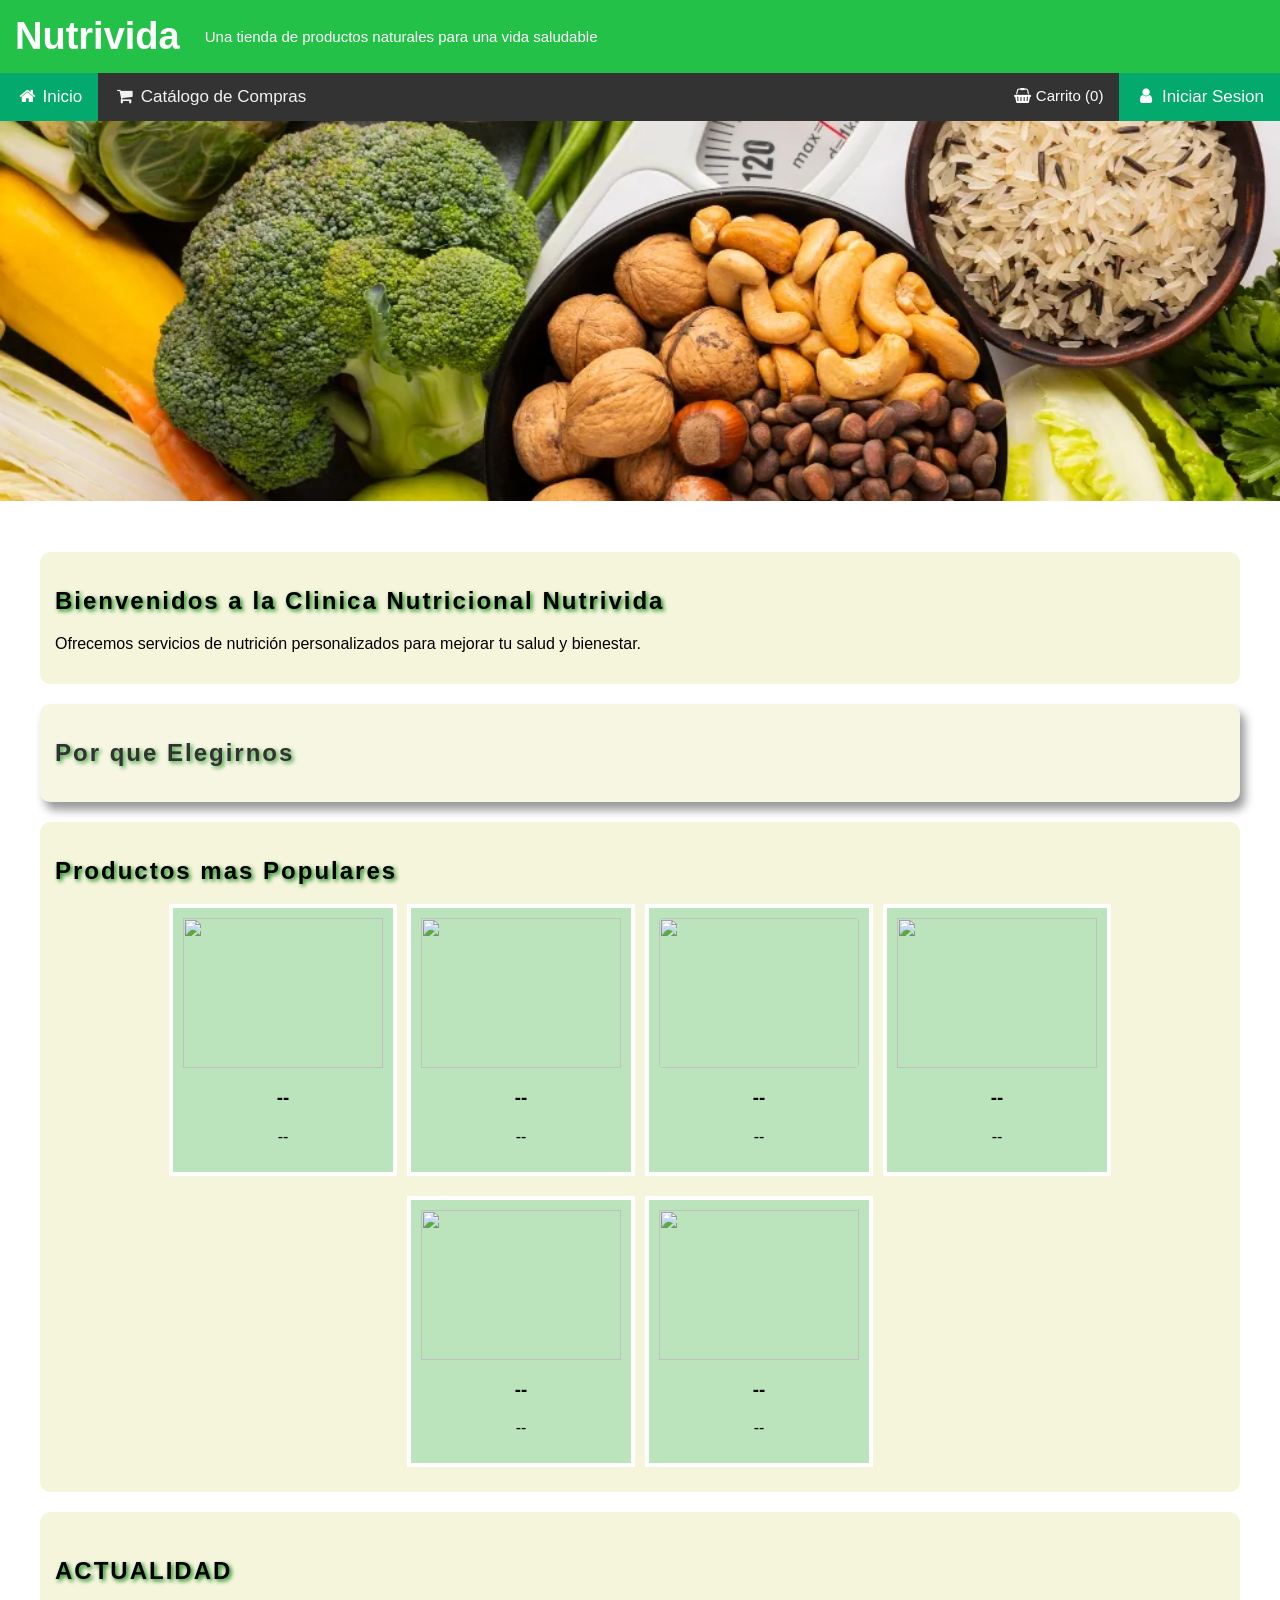
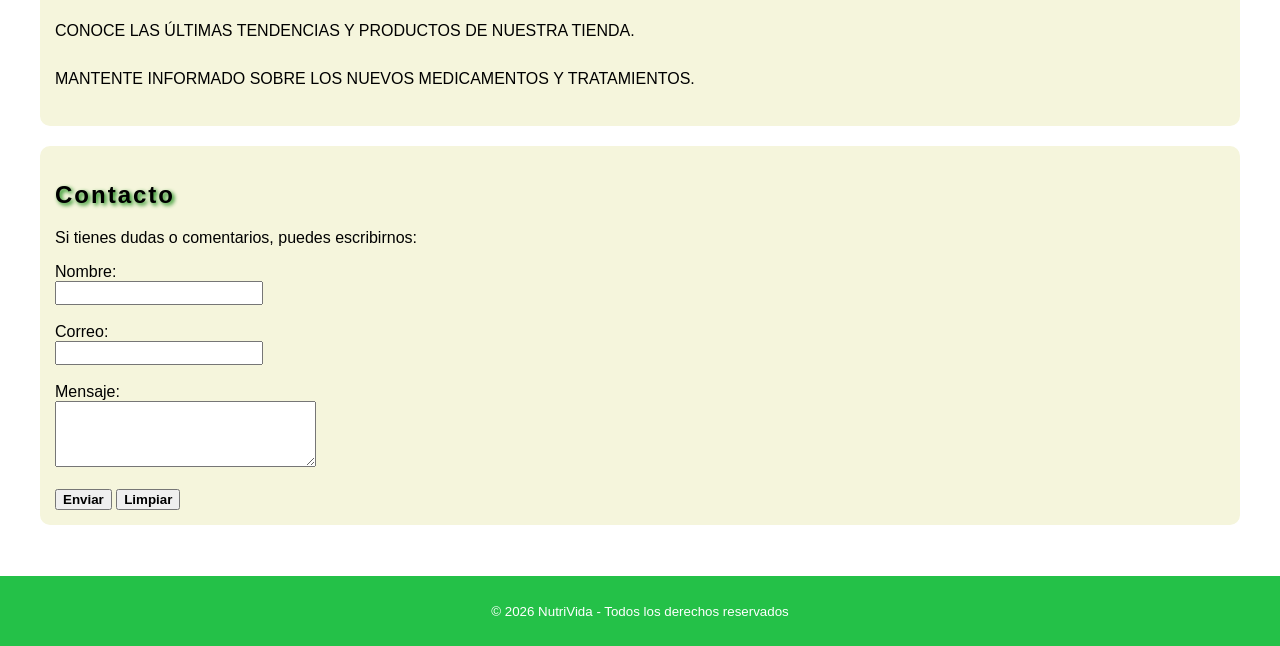
==== index.html @ 2edaeb63 "Agrego productos y carrito" ====
<!DOCTYPE html>
<html lang="es">
	<head>
		<meta charset="UTF-8">
		<meta name="viewport" content="width=device-width, initial-scale=1.0">
		<title>Nutrivida</title>
        <link rel="stylesheet" href="CSS/style.css">
        <link rel="stylesheet" href="CSS/productos.css">
		<link rel="stylesheet" href="https://cdnjs.cloudflare.com/ajax/libs/font-awesome/4.7.0/css/font-awesome.min.css">
	</head>
	<body>

		<header id="encabezado">
			<h1>Nutrivida</h1>
			<p>Una tienda de productos naturales para una vida saludable</p>
		</header>

		<nav class="topnav">
			<a class="active" href="index.html"><i class="fa fa-fw fa-home"></i> Inicio</a> 
			<a href="productos.html"><i class="fa fa-fw fa-shopping-cart"></i> Catálogo de Compras</a>
			<a href="login.html" class="split"><i class="fa fa-fw fa-user"></i> Iniciar Sesion</a>
			<span class="carrito-contador"><i class="fa fa-fw fa-shopping-basket"></i> Carrito (<span id="carrito-num">0</span>)</span>
		</nav>

			<div class="bg-img"></div>

		<main id="contenido">
			<section id="inicio" class="seccion">
				<h2>Bienvenidos a la Clinica Nutricional Nutrivida</h2>
				<p>Ofrecemos servicios de nutrición personalizados para mejorar tu salud y bienestar.</p>
				<p></p>
			</section>

			<!-- Nuevo Id-->
			<section id="Nosotros" class="seccion">
				<h2>Por que Elegirnos</h2>
				<p></p>
				<p></p>
			</section>

			<section id="album" class="seccion">
				<h2>Productos mas Populares</h2>
				<p></p>

				<div class="galeria">
					<!-- Tarjeta 1 -->
					<article class="tarjeta">
						<div class="espacio-imagen">
							<img src="" style="width: 100%; height: 100%;">
						</div>
						<h3>--</h3>
						<p>--</p>
					</article>

					<!-- Tarjeta 2 -->
					<article class="tarjeta">
						<div class="espacio-imagen">
							<img src="" style="width: 100%; height: 100%;">
						</div>
						<h3>--</h3>
						<p>--</p>
					</article>

					<!-- Tarjeta 3 -->
					<article class="tarjeta">
						<div class="espacio-imagen">
							<img src="" style="width: 100%; height: 100%; object-fit: cover; border-radius: 4px;">
						</div>
						<h3>--</h3>
						<p>--</p>
					</article>

					<!-- Tarjeta 4 -->
					<article class="tarjeta">
						<div class="espacio-imagen">
							<img src="" style="width: 100%; height: 100%;">
						</div>
						<h3>--</h3>
						<p>--</p>
					</article>

					<!-- Tarjeta 5 -->
					<article class="tarjeta">
						<div class="espacio-imagen">
							<img src="" style="width: 100%; height: 100%;">
						</div>
						<h3>--</h3>
						<p>--</p>
					</article>

					<!-- Tarjeta 6 -->
					<article class="tarjeta">
						<div class="espacio-imagen">
							<img src="" style="width: 100%; height: 100%;">
						</div>
						<h3>--</h3>
						<p>--</p>
					</article>
				</div>
			</section>

			<!-- Nuevo Id-->
			<section id="Actualidad" class="seccion">
				<h2>Actualidad</h2>
				<p>Conoce las últimas tendencias y productos de nuestra tienda.</p>
				<p>Mantente informado sobre los nuevos medicamentos y tratamientos.</p>
			</section>

			<section id="contacto" class="seccion">
				<h2>Contacto</h2>
				<p>Si tienes dudas o comentarios, puedes escribirnos:</p>

				<form action="#" method="post">
					<label for="nombre">Nombre:</label><br>
					<input type="text" id="nombre" name="nombre"><br><br>

					<label for="email">Correo:</label><br>
					<input type="email" id="email" name="email"><br><br>

					<label for="mensaje">Mensaje:</label><br>
					<textarea id="mensaje" name="mensaje" rows="4" cols="30"></textarea><br><br>

					<button type="submit">Enviar</button>
					<button type="reset">Limpiar</button>
				</form>
			</section>
		</main>

		<footer id="pie">
			<p><small>&copy; 2026 NutriVida - Todos los derechos reservados</small></p>
		</footer>

		<script src="JS/carrito.js"></script>
	</body>
</html>
---- CSS/style.css ----
/*Style*/
#encabezado{
    background-color: #24c148;
    color: white;
    text-align: left;
    padding: 15px;
    margin-bottom: 0;
    display: flex;          /* Ubica los elementos uno al lado del otro */
    align-items: center;    /* Centra verticalmente el título y el párrafo */
    gap: 25px;              /* Espacio de separación entre el título y el texto */
}

#encabezado h1 {
    font-size: 38px;        /* Aumenta el tamaño del título Nutrivida */
    margin: 0;              /* Elimina el espacio sobrante por defecto */
}

#encabezado p {
    margin: 0;              /* Elimina el espacio sobrante por defecto */
    font-size: 15px;
}

body{
    font-family: Arial, Helvetica, sans-serif ;/*Cambia la fuente de letra*/
    background-color: white;/*Cambia el color de fondo*/
    padding: 0; /*Crea un espacio DENTRO de los elementos*/
    margin: 0; /*Crea un espacio ALREDEDOR de los elementos*/
}

#pie{
    background-color: #24c148;
    text-align: center;
    padding: 10px;
    color: white;
}


/* Add a black background color to the top navigation */
.topnav {
  position: sticky;  
  top: 0;
  overflow: hidden;
  background-color: #333;
  z-index: 1000;
}

/* Style the links inside the navigation bar */
.topnav a {
  float: left;
  color: #f2f2f2;
  text-align: center;
  padding: 14px 16px;
  text-decoration: none;
  font-size: 17px;
}

/* Add a color to the active/current link */
.topnav a.active {
  background-color: #04AA6D;
  color: white;
}

/* Create a right-aligned (split) link inside the navigation bar */
.topnav a.split {
  float: right;
  background-color: #04AA6D;
  color: white;
}

/* Change the color of links on hover */
.topnav a:hover {
  background-color: #ddd;
  color: black;
}



/*Index*/
.bg-img {
  /* The image used */
  background-image: url("../IMG/banner.jpg");

  min-height: 380px;

  /* Center and scale the image nicely */
  background-position: center;
  background-repeat: no-repeat;
  background-size: cover;

  /* Needed to position the navbar */
  position: relative;
}

#contenido{
    max-width: 1200px;
    margin: 51px auto;
}

.contacto{
    background-color: beige;
    padding: 15px;
    border-radius: 10px;
    margin-bottom: 20px;
}

.seccion{
    background-color: beige;
    padding: 15px;
    border-radius: 10px;
    margin-bottom: 20px;
}

.button{
    width: 60px;
    height: 65px; 
    font-size: 24px; 
    background-color: white;
    border: 2px solid #ccc;
    transition: 0.2s;
}

.tarjeta{
    background-color: rgb(188, 228, 188);
    border: 4px solid white;
    margin-bottom: 10px;
    padding: 10px;
    text-align: center;
    width: 200px;   
}

.galeria{
    display: flex;
    gap: 10px; 
    flex-wrap: wrap; /*Se usa para acomodar a medida que se llenen los espacios el objeto quedara abajo*/
    justify-content: center; /*El contenido se centra al medio*/
}


.espacio-imagen{
    width: 100%; /*Anchura del espacio*/
    height: 150px; /*Altura del espacio*/
}


/*Regla para ID Nosotros*/
#Nosotros {
    box-shadow: 5px 8px 10px gray; /*Crea una sombra detras de la seccion, se indica la sombra y color*/
    opacity: 0.8; /*Controla la tranparencia de un elemento. 1 es solido y 0 es invisible*/
}

/*Regla para ID Actualidad*/
#Actualidad {
    line-height: 2; /*Aumenta el interlineado que hay entre una linea de texto y la de abajo*/
    text-transform: uppercase; /*Todo el texto se convierte a mayúsculas*/
}

/*Regla para las etiquetas h2*/
h2 {
    text-shadow: 2px 2px 4px green;/*Como el box-shadow, pero da sombra al texto*/
    letter-spacing: 2px;/*Agrega un espacio entre las letras*/
}

/*Regla para las etiquetas de botón*/
button {
    cursor: pointer; /*Cambia la forma del puntero al pasar sobre el botón indicando que es clickeable*/
    font-weight: bold; /*Las letras se muestran en negrita*/

}

/*Regla para las etiquetas de entrada de texto*/
input {
    font-size: 16px; /*Cambia el tamaño de la fuente de los formularios de texto*/
}

/*Regla para el texto grande*/
textarea {
    font-style: italic; /*Cambia el estilo de fuente a cursiva*/
}

/*Calculadora*/

#calculadora {
    text-align: center;
    max-width: 320px;
    margin: 0 auto; 
}

#pantalla {
    width: 250px;
    font-size: 35px;
    text-align: right;
    padding: 10px;
    margin-bottom: 15px;
}

/*Registro*/
#registro {
    font-size: 18px;
    border-radius: 28px;
    border: 3px solid #73AD21;
    padding: 15px;
}

#registro legend {
    font-size: 20px;
    font-weight: bold;
}

.submit {
    background-color: #4CAF50; /* Verde */
    border: none;
    color: white;
    padding: 10px 50px;
    font-size: 18px;
    margin: 4px 2px;
    border-radius: 12px;
}

.form {
    width: 95%;
    padding: 8px 10px;
    margin: 5px;
    border: 1px solid #ccc;
    border-radius: 4px;
}

.producto {
    width: 95%;
    padding: 8px 10px;
    margin: 5px;
    background-color: #f8f8f8;
    border: 1px solid #ccc;
    border-radius: 4px;
    font-size: 16px;
}

.cantidad {
    padding: 8px 10px;
    margin: 5px;
    border: 1px solid #ccc;
    border-radius: 4px;
}

.pago {
    margin: 5px;
    transform: scale(1.2);
}
---- CSS/productos.css ----
/* Estilos del Catálogo de Compras y detalle de producto */

.carrito-contador{
    float: right;
    color: white;
    padding: 14px 16px;
    font-size: 15px;
}

.productos-grid{
    display: grid;
    grid-template-columns: repeat(auto-fill, minmax(220px, 1fr));
    gap: 15px;
    max-width: 1200px;
    margin: 0 auto 40px auto;
    padding: 0 15px;
}

.producto-tarjeta{
    background-color: rgb(188, 228, 188);
    border: 4px solid white;
    border-radius: 8px;
    padding: 10px;
    text-align: center;
    transition: 0.3s;
}
.producto-tarjeta:hover{
    background-color: aqua;
    transform: scale(1.03);
}

.producto-link{
    color: inherit;
    text-decoration: none;
}

.producto-tarjeta img{
    width: 100%;
    height: 160px;
    object-fit: cover;
    border-radius: 4px;
}

.producto-precio{
    font-weight: bold;
    color: #1a7d33;
    font-size: 18px;
}

.btn-agregar{
    background-color: #24c148;
    color: white;
    border: none;
    padding: 8px 20px;
    border-radius: 6px;
    font-size: 15px;
}
.btn-agregar:hover{
    background-color: #1a7d33;
}

/* ===== Detalle de producto (Figura 9) ===== */

.migas{
    max-width: 1200px;
    margin: 20px auto 0 auto;
    padding: 0 15px;
}
.migas a{
    color: #1a7d33;
    text-decoration: none;
}

.producto-detalle{
    max-width: 1200px;
    margin: 20px auto;
    display: flex;
    gap: 30px;
    flex-wrap: wrap;
}

.galeria-producto{
    flex: 1 1 400px;
}

#imagen-principal{
    width: 100%;
    max-height: 400px;
    object-fit: cover;
    border-radius: 8px;
    border: 4px solid white;
}

.miniaturas{
    display: flex;
    gap: 10px;
    margin-top: 10px;
}

.miniaturas img{
    width: 80px;
    height: 70px;
    object-fit: cover;
    border-radius: 4px;
    border: 3px solid white;
    cursor: pointer;
    transition: 0.2s;
}

.miniaturas img.activa{
    border-color: #24c148;
}

.info-producto{
    flex: 1 1 300px;
}

.mensaje-agregado{
    color: #1a7d33;
    font-weight: bold;
}

.relacionados-grid{
    display: grid;
    grid-template-columns: repeat(auto-fill, minmax(180px, 1fr));
    gap: 15px;
}

.relacionado-tarjeta{
    background-color: rgb(188, 228, 188);
    border: 4px solid white;
    border-radius: 8px;
    padding: 10px;
    text-align: center;
    color: inherit;
    text-decoration: none;
    transition: 0.3s;
    display: block;
}
.relacionado-tarjeta:hover{
    background-color: aqua;
}

.relacionado-tarjeta img{
    width: 100%;
    height: 110px;
    object-fit: cover;
    border-radius: 4px;
}

@media (max-width: 700px){
    .producto-detalle{
        flex-direction: column;
    }
}
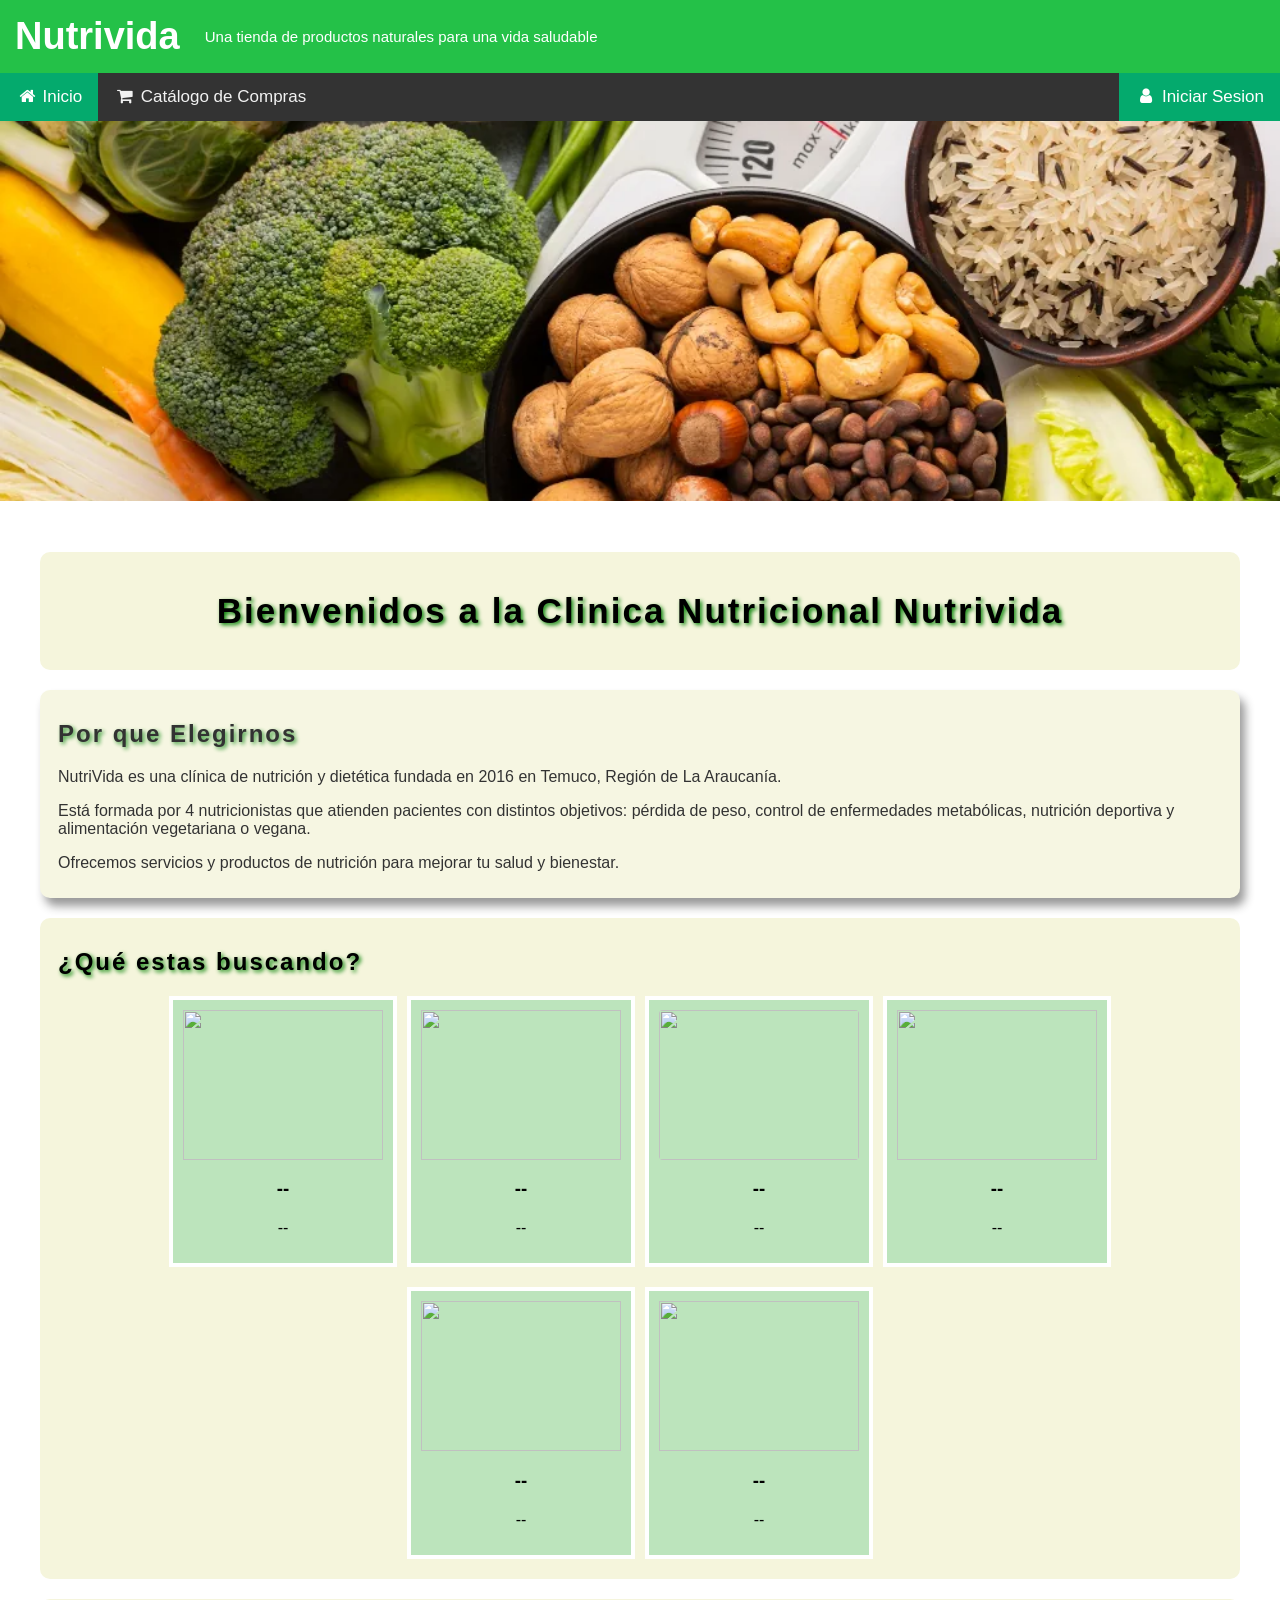
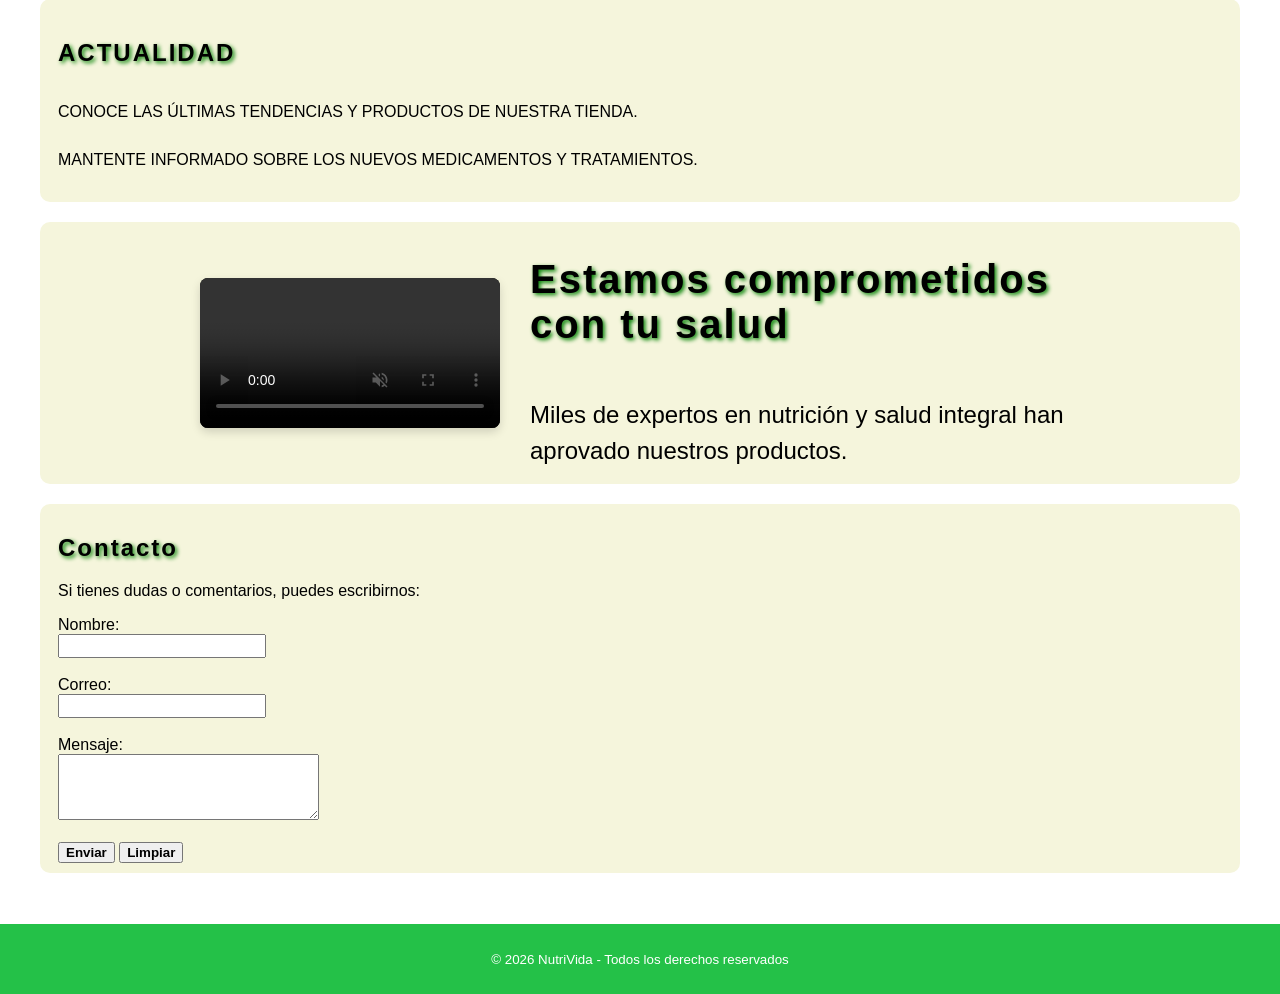
==== commit ed6c1b26: "Añado mejoras a index" ====
--- a/index.html
+++ b/index.html
@@ -5,7 +5,6 @@
 		<meta name="viewport" content="width=device-width, initial-scale=1.0">
 		<title>Nutrivida</title>
         <link rel="stylesheet" href="CSS/style.css">
-        <link rel="stylesheet" href="CSS/productos.css">
 		<link rel="stylesheet" href="https://cdnjs.cloudflare.com/ajax/libs/font-awesome/4.7.0/css/font-awesome.min.css">
 	</head>
 	<body>
@@ -19,27 +18,25 @@
 			<a class="active" href="index.html"><i class="fa fa-fw fa-home"></i> Inicio</a> 
 			<a href="productos.html"><i class="fa fa-fw fa-shopping-cart"></i> Catálogo de Compras</a>
 			<a href="login.html" class="split"><i class="fa fa-fw fa-user"></i> Iniciar Sesion</a>
-			<span class="carrito-contador"><i class="fa fa-fw fa-shopping-basket"></i> Carrito (<span id="carrito-num">0</span>)</span>
 		</nav>
 
 			<div class="bg-img"></div>
 
 		<main id="contenido">
-			<section id="inicio" class="seccion">
+			<section id="Inicio" class="seccion">
 				<h2>Bienvenidos a la Clinica Nutricional Nutrivida</h2>
-				<p>Ofrecemos servicios de nutrición personalizados para mejorar tu salud y bienestar.</p>
-				<p></p>
 			</section>
 
 			<!-- Nuevo Id-->
 			<section id="Nosotros" class="seccion">
 				<h2>Por que Elegirnos</h2>
-				<p></p>
-				<p></p>
+				<p>NutriVida es una clínica de nutrición y dietética fundada en 2016 en Temuco, Región de La Araucanía.</p>
+				<p>Está formada por 4 nutricionistas que atienden pacientes con distintos objetivos: pérdida de peso, control de enfermedades metabólicas, nutrición deportiva y alimentación vegetariana o vegana.</p>
+				<p>Ofrecemos servicios y productos de nutrición para mejorar tu salud y bienestar.</p>
 			</section>
 
 			<section id="album" class="seccion">
-				<h2>Productos mas Populares</h2>
+				<h2>¿Qué estas buscando?</h2>
 				<p></p>
 
 				<div class="galeria">
@@ -106,6 +103,20 @@
 				<p>Mantente informado sobre los nuevos medicamentos y tratamientos.</p>
 			</section>
 
+			<section id="bloque-video-texto" class="seccion">
+                <div class="columna-video">
+                    <video controls autoplay muted loop preload="metadata">
+                        <source src="IMG/nutricionista.mp4" type="video/mp4">
+                        <source src="IMG/nutricionista.ogg" type="video/ogg">
+                        Tu navegador no soporta el video.
+                    </video>
+                </div>
+                <div class="columna-texto">
+                    <h2>Estamos comprometidos con tu salud</h2>
+                    <p>Miles de expertos en nutrición y salud integral han aprovado nuestros productos.</p>
+                </div>
+            </section>
+
 			<section id="contacto" class="seccion">
 				<h2>Contacto</h2>
 				<p>Si tienes dudas o comentarios, puedes escribirnos:</p>
@@ -129,7 +140,5 @@
 		<footer id="pie">
 			<p><small>&copy; 2026 NutriVida - Todos los derechos reservados</small></p>
 		</footer>
-
-		<script src="JS/carrito.js"></script>
 	</body>
 </html>
--- a/CSS/style.css
+++ b/CSS/style.css
@@ -34,6 +34,14 @@
     color: white;
 }
 
+.button{
+    width: 60px;
+    height: 65px; 
+    font-size: 24px; 
+    background-color: white;
+    border: 2px solid #ccc;
+    transition: 0.2s;
+}
 
 /* Add a black background color to the top navigation */
 .topnav {
@@ -73,7 +81,28 @@
   color: black;
 }
 
-
+/*Regla para las etiquetas h2*/
+h2 {
+    text-shadow: 2px 2px 4px green;/*Como el box-shadow, pero da sombra al texto*/
+    letter-spacing: 2px;/*Agrega un espacio entre las letras*/
+}
+
+/*Regla para las etiquetas de botón*/
+button {
+    cursor: pointer; /*Cambia la forma del puntero al pasar sobre el botón indicando que es clickeable*/
+    font-weight: bold; /*Las letras se muestran en negrita*/
+
+}
+
+/*Regla para las etiquetas de entrada de texto*/
+input {
+    font-size: 16px; /*Cambia el tamaño de la fuente de los formularios de texto*/
+}
+
+/*Regla para el texto grande*/
+textarea {
+    font-style: italic; /*Cambia el estilo de fuente a cursiva*/
+}
 
 /*Index*/
 .bg-img {
@@ -103,20 +132,53 @@
     margin-bottom: 20px;
 }
 
-.seccion{
+/* Bloque centrado con tamaño de video original y texto grande */
+#bloque-video-texto {
+    display: flex;
+    flex-direction: row;        /* Video a la izquierda, texto a la derecha */
+    justify-content: center;    /* Centra el bloque entero en la pantalla */
+    align-items: center;        /* Centra verticalmente el video y el texto */
+    gap: 30px;                  /* Espacio entre el video y el texto */
+    padding: 15px 20px;
+}
+
+.columna-video {
+    flex: 0 0 auto;
+    display: flex;
+    justify-content: center;
+}
+
+.columna-video video {
+    width: 100%;
+    max-width: 400px;          /* Restaura el tamaño grande del video de antes */
+    height: auto;               /* Respeta la proporción natural sin recortar */
+    border-radius: 8px;
+    background-color: #000;
+    box-shadow: 0 4px 10px rgba(0, 0, 0, 0.15);
+}
+
+.columna-texto {
+    max-width: 550px;           /* Limita el ancho horizontal para que el texto salte a más líneas */
+    text-align: left;
+}
+
+.columna-texto h2 {
+    font-size: 40px;            /* Tamaño grande del título */
+    margin-top: 20px;
+    margin-bottom: 50px;
+}
+
+.columna-texto p {
+    font-size: 24px;            /* Tamaño grande del texto */
+    line-height: 1.5;
+    margin: 0;
+}
+
+.seccion {
     background-color: beige;
-    padding: 15px;
+    padding: 10px 18px;       /* Reduce el relleno interno (alto y ancho del bloque) */
     border-radius: 10px;
     margin-bottom: 20px;
-}
-
-.button{
-    width: 60px;
-    height: 65px; 
-    font-size: 24px; 
-    background-color: white;
-    border: 2px solid #ccc;
-    transition: 0.2s;
 }
 
 .tarjeta{
@@ -135,10 +197,14 @@
     justify-content: center; /*El contenido se centra al medio*/
 }
 
-
 .espacio-imagen{
     width: 100%; /*Anchura del espacio*/
     height: 150px; /*Altura del espacio*/
+}
+
+#Inicio h2{
+    text-align: center;
+    font-size: 35px;
 }
 
 
@@ -152,29 +218,6 @@
 #Actualidad {
     line-height: 2; /*Aumenta el interlineado que hay entre una linea de texto y la de abajo*/
     text-transform: uppercase; /*Todo el texto se convierte a mayúsculas*/
-}
-
-/*Regla para las etiquetas h2*/
-h2 {
-    text-shadow: 2px 2px 4px green;/*Como el box-shadow, pero da sombra al texto*/
-    letter-spacing: 2px;/*Agrega un espacio entre las letras*/
-}
-
-/*Regla para las etiquetas de botón*/
-button {
-    cursor: pointer; /*Cambia la forma del puntero al pasar sobre el botón indicando que es clickeable*/
-    font-weight: bold; /*Las letras se muestran en negrita*/
-
-}
-
-/*Regla para las etiquetas de entrada de texto*/
-input {
-    font-size: 16px; /*Cambia el tamaño de la fuente de los formularios de texto*/
-}
-
-/*Regla para el texto grande*/
-textarea {
-    font-style: italic; /*Cambia el estilo de fuente a cursiva*/
 }
 
 /*Calculadora*/
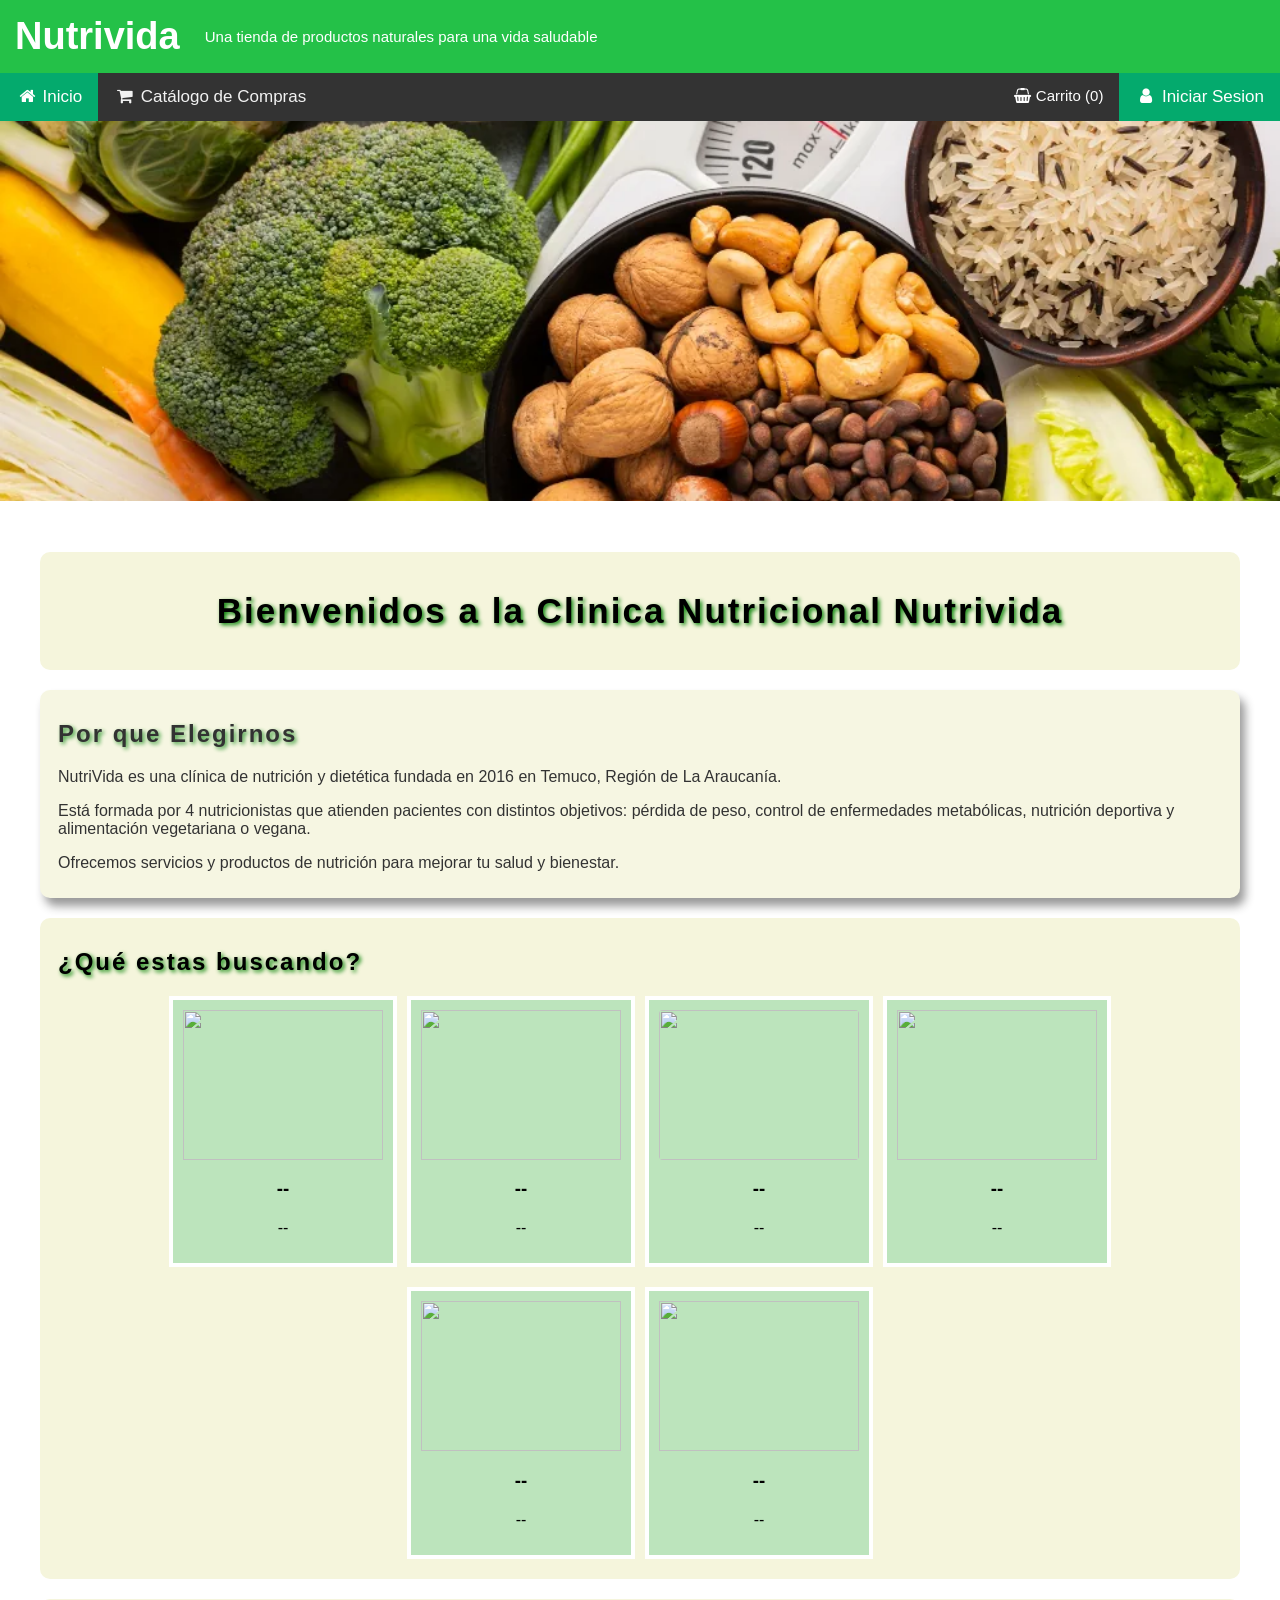
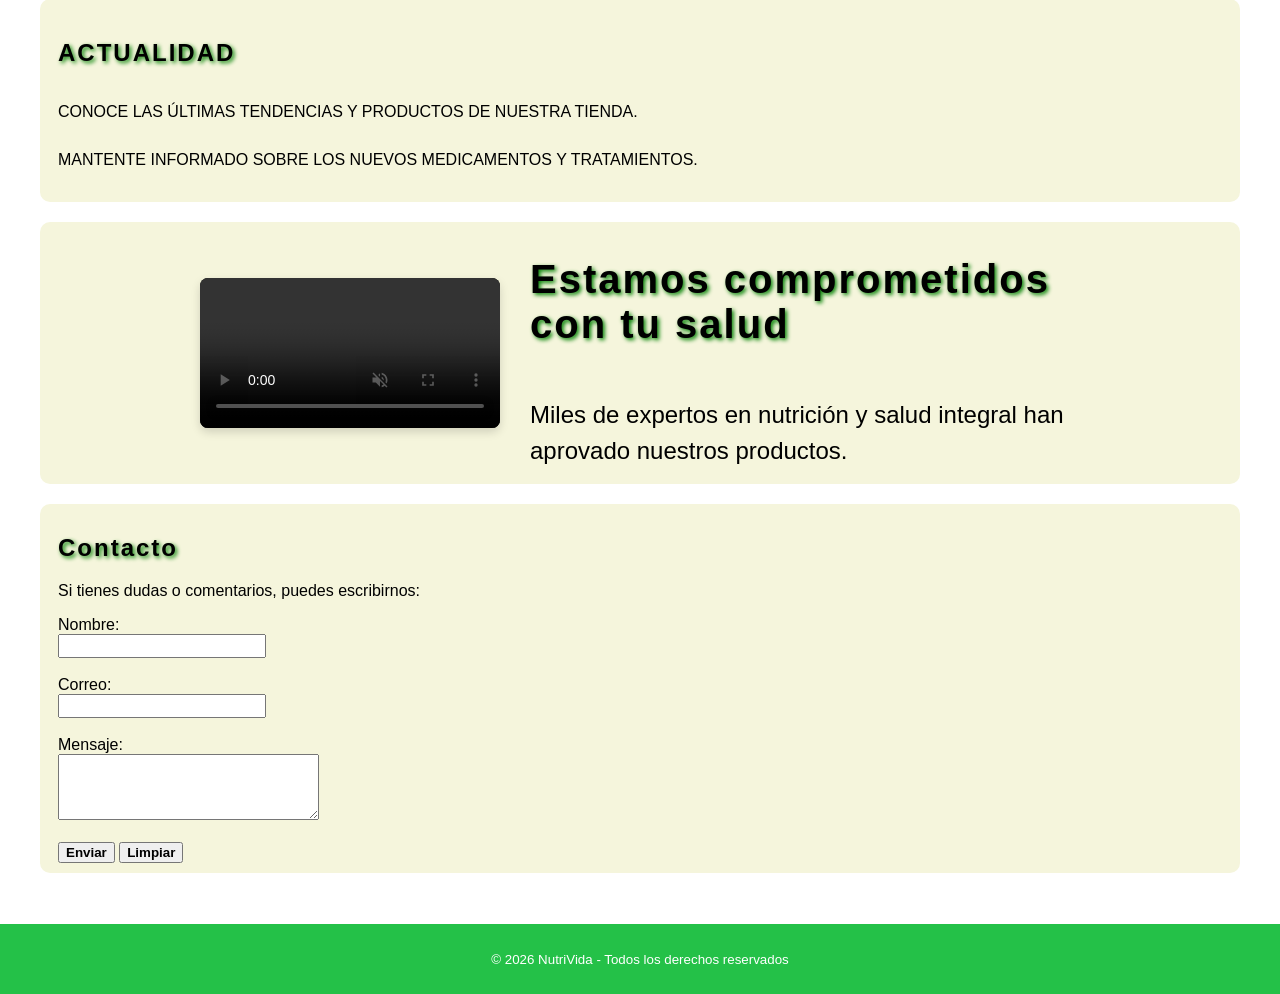
==== commit 3da8bc7d: "Merge branch 'main' of https://github.com/viclopezj/nutrivida" ====
--- a/index.html
+++ b/index.html
@@ -5,6 +5,7 @@
 		<meta name="viewport" content="width=device-width, initial-scale=1.0">
 		<title>Nutrivida</title>
         <link rel="stylesheet" href="CSS/style.css">
+        <link rel="stylesheet" href="CSS/productos.css">
 		<link rel="stylesheet" href="https://cdnjs.cloudflare.com/ajax/libs/font-awesome/4.7.0/css/font-awesome.min.css">
 	</head>
 	<body>
@@ -18,6 +19,7 @@
 			<a class="active" href="index.html"><i class="fa fa-fw fa-home"></i> Inicio</a> 
 			<a href="productos.html"><i class="fa fa-fw fa-shopping-cart"></i> Catálogo de Compras</a>
 			<a href="login.html" class="split"><i class="fa fa-fw fa-user"></i> Iniciar Sesion</a>
+			<span class="carrito-contador"><i class="fa fa-fw fa-shopping-basket"></i> Carrito (<span id="carrito-num">0</span>)</span>
 		</nav>
 
 			<div class="bg-img"></div>
@@ -140,5 +142,7 @@
 		<footer id="pie">
 			<p><small>&copy; 2026 NutriVida - Todos los derechos reservados</small></p>
 		</footer>
+
+		<script src="JS/carrito.js"></script>
 	</body>
 </html>
--- a/CSS/productos.css
+++ b/CSS/productos.css
@@ -0,0 +1,155 @@
+/* Estilos del Catálogo de Compras y detalle de producto */
+
+.carrito-contador{
+    float: right;
+    color: white;
+    padding: 14px 16px;
+    font-size: 15px;
+}
+
+.productos-grid{
+    display: grid;
+    grid-template-columns: repeat(auto-fill, minmax(220px, 1fr));
+    gap: 15px;
+    max-width: 1200px;
+    margin: 0 auto 40px auto;
+    padding: 0 15px;
+}
+
+.producto-tarjeta{
+    background-color: rgb(188, 228, 188);
+    border: 4px solid white;
+    border-radius: 8px;
+    padding: 10px;
+    text-align: center;
+    transition: 0.3s;
+}
+.producto-tarjeta:hover{
+    background-color: aqua;
+    transform: scale(1.03);
+}
+
+.producto-link{
+    color: inherit;
+    text-decoration: none;
+}
+
+.producto-tarjeta img{
+    width: 100%;
+    height: 160px;
+    object-fit: cover;
+    border-radius: 4px;
+}
+
+.producto-precio{
+    font-weight: bold;
+    color: #1a7d33;
+    font-size: 18px;
+}
+
+.btn-agregar{
+    background-color: #24c148;
+    color: white;
+    border: none;
+    padding: 8px 20px;
+    border-radius: 6px;
+    font-size: 15px;
+}
+.btn-agregar:hover{
+    background-color: #1a7d33;
+}
+
+/* ===== Detalle de producto (Figura 9) ===== */
+
+.migas{
+    max-width: 1200px;
+    margin: 20px auto 0 auto;
+    padding: 0 15px;
+}
+.migas a{
+    color: #1a7d33;
+    text-decoration: none;
+}
+
+.producto-detalle{
+    max-width: 1200px;
+    margin: 20px auto;
+    display: flex;
+    gap: 30px;
+    flex-wrap: wrap;
+}
+
+.galeria-producto{
+    flex: 1 1 400px;
+}
+
+#imagen-principal{
+    width: 100%;
+    max-height: 400px;
+    object-fit: cover;
+    border-radius: 8px;
+    border: 4px solid white;
+}
+
+.miniaturas{
+    display: flex;
+    gap: 10px;
+    margin-top: 10px;
+}
+
+.miniaturas img{
+    width: 80px;
+    height: 70px;
+    object-fit: cover;
+    border-radius: 4px;
+    border: 3px solid white;
+    cursor: pointer;
+    transition: 0.2s;
+}
+
+.miniaturas img.activa{
+    border-color: #24c148;
+}
+
+.info-producto{
+    flex: 1 1 300px;
+}
+
+.mensaje-agregado{
+    color: #1a7d33;
+    font-weight: bold;
+}
+
+.relacionados-grid{
+    display: grid;
+    grid-template-columns: repeat(auto-fill, minmax(180px, 1fr));
+    gap: 15px;
+}
+
+.relacionado-tarjeta{
+    background-color: rgb(188, 228, 188);
+    border: 4px solid white;
+    border-radius: 8px;
+    padding: 10px;
+    text-align: center;
+    color: inherit;
+    text-decoration: none;
+    transition: 0.3s;
+    display: block;
+}
+.relacionado-tarjeta:hover{
+    background-color: aqua;
+}
+
+.relacionado-tarjeta img{
+    width: 100%;
+    height: 110px;
+    object-fit: cover;
+    border-radius: 4px;
+}
+
+@media (max-width: 700px){
+    .producto-detalle{
+        flex-direction: column;
+    }
+}
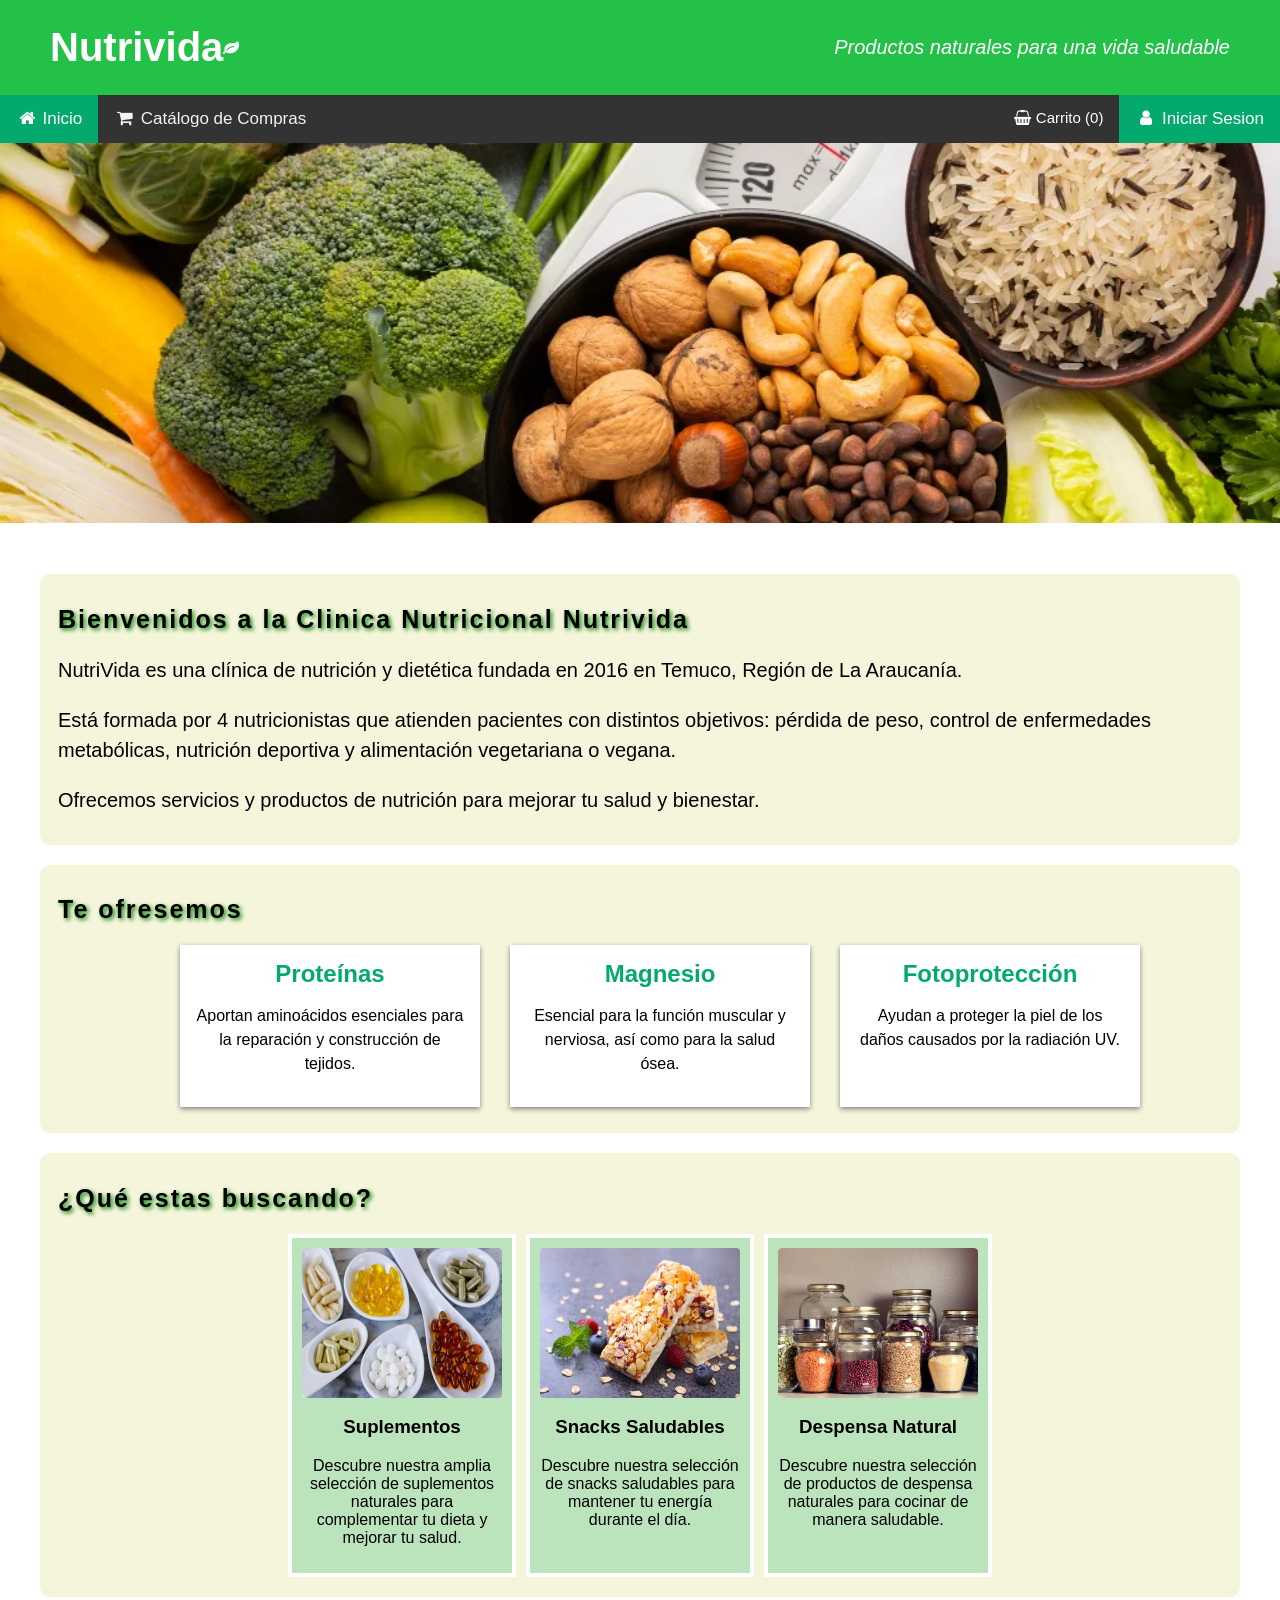
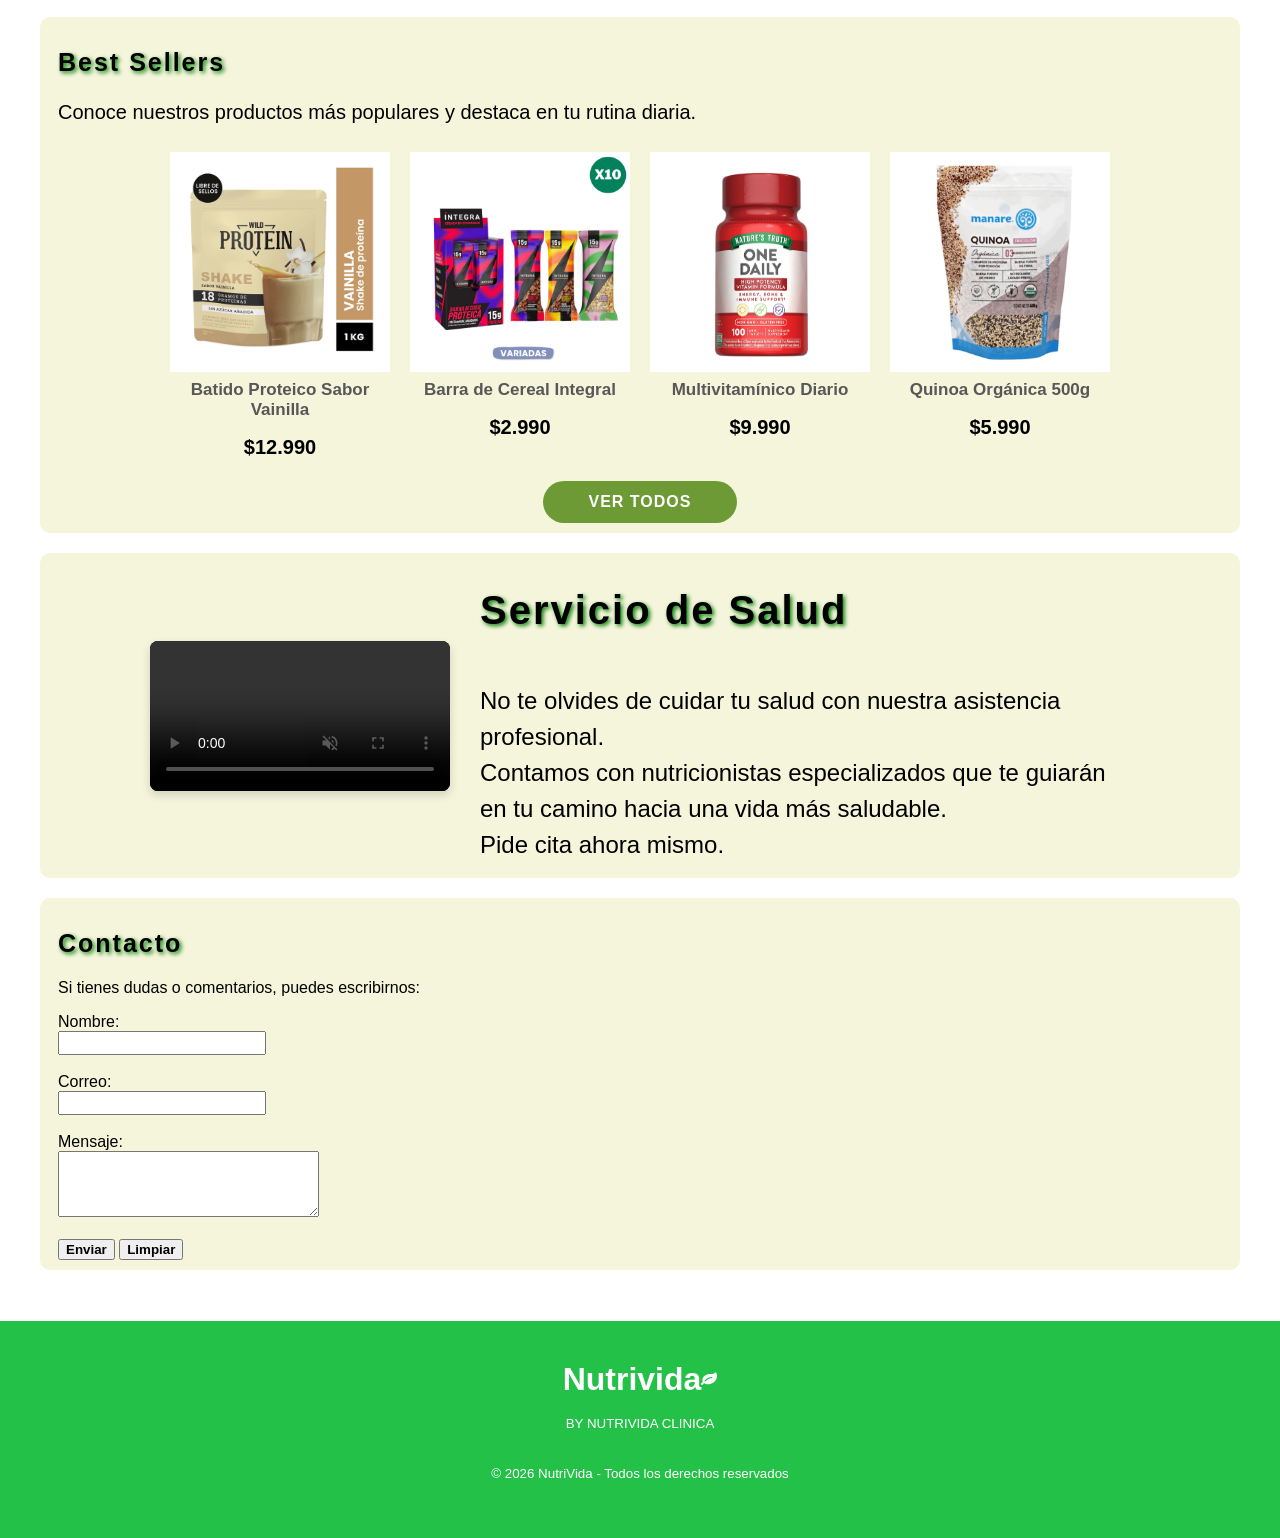
==== commit b86c5a80: "modified:   CSS/style.css 	new file:   IMG/despensa.jpg 	new file:   IMG/dieta.png 	new file:   IMG/" ====
--- a/index.html
+++ b/index.html
@@ -1,148 +1,189 @@
-<!DOCTYPE html>
-<html lang="es">
-	<head>
-		<meta charset="UTF-8">
-		<meta name="viewport" content="width=device-width, initial-scale=1.0">
-		<title>Nutrivida</title>
-        <link rel="stylesheet" href="CSS/style.css">
-        <link rel="stylesheet" href="CSS/productos.css">
-		<link rel="stylesheet" href="https://cdnjs.cloudflare.com/ajax/libs/font-awesome/4.7.0/css/font-awesome.min.css">
-	</head>
-	<body>
+	<!DOCTYPE html>
+	<html lang="es">
+		<head>
+			<meta charset="UTF-8">
+			<meta name="viewport" content="width=device-width, initial-scale=1.0">
+			<title>Nutrivida</title>
+			<link rel="stylesheet" href="CSS/style.css">
+			<link rel="stylesheet" href="CSS/productos.css">
+			<link rel="stylesheet" href="https://cdnjs.cloudflare.com/ajax/libs/font-awesome/4.7.0/css/font-awesome.min.css">
+		</head>
+		<body>
 
-		<header id="encabezado">
-			<h1>Nutrivida</h1>
-			<p>Una tienda de productos naturales para una vida saludable</p>
-		</header>
+			<header id="encabezado">
+				<div class="header-brand">
+					<!-- Ícono que funciona como logotipo arriba de Nutrivida -->
+					<i class="fa fa-leaf logo-icono" aria-hidden="true"></i>
+					<h1>Nutrivida</h1>
+				</div>
+				<!-- Eslogan alineado hacia la derecha -->
+				<p class="eslogan">Productos naturales para una vida saludable</p>
+			</header>
 
-		<nav class="topnav">
-			<a class="active" href="index.html"><i class="fa fa-fw fa-home"></i> Inicio</a> 
-			<a href="productos.html"><i class="fa fa-fw fa-shopping-cart"></i> Catálogo de Compras</a>
-			<a href="login.html" class="split"><i class="fa fa-fw fa-user"></i> Iniciar Sesion</a>
-			<span class="carrito-contador"><i class="fa fa-fw fa-shopping-basket"></i> Carrito (<span id="carrito-num">0</span>)</span>
-		</nav>
+			<nav class="topnav">
+				<a class="active" href="index.html"><i class="fa fa-fw fa-home"></i> Inicio</a> 
+				<a href="productos.html"><i class="fa fa-fw fa-shopping-cart"></i> Catálogo de Compras</a>
+				<a href="login.html" class="split"><i class="fa fa-fw fa-user"></i> Iniciar Sesion</a>
+				<span class="carrito-contador"><i class="fa fa-fw fa-shopping-basket"></i> Carrito (<span id="carrito-num">0</span>)</span>
+			</nav>
 
-			<div class="bg-img"></div>
+				<div class="bg-img"></div>
 
-		<main id="contenido">
-			<section id="Inicio" class="seccion">
-				<h2>Bienvenidos a la Clinica Nutricional Nutrivida</h2>
-			</section>
+			<main id="contenido">
+				<section id="Inicio" class="seccion">
+					<h2>Bienvenidos a la Clinica Nutricional Nutrivida</h2>
+					<p>NutriVida es una clínica de nutrición y dietética fundada en 2016 en Temuco, Región de La Araucanía.</p>
+					<p>Está formada por 4 nutricionistas que atienden pacientes con distintos objetivos: pérdida de peso, control de enfermedades metabólicas, nutrición deportiva y alimentación vegetariana o vegana.</p>
+					<p>Ofrecemos servicios y productos de nutrición para mejorar tu salud y bienestar.</p>
+				</section>
 
-			<!-- Nuevo Id-->
-			<section id="Nosotros" class="seccion">
-				<h2>Por que Elegirnos</h2>
-				<p>NutriVida es una clínica de nutrición y dietética fundada en 2016 en Temuco, Región de La Araucanía.</p>
-				<p>Está formada por 4 nutricionistas que atienden pacientes con distintos objetivos: pérdida de peso, control de enfermedades metabólicas, nutrición deportiva y alimentación vegetariana o vegana.</p>
-				<p>Ofrecemos servicios y productos de nutrición para mejorar tu salud y bienestar.</p>
-			</section>
+				<!-- Nuevo Id-->
+				<section id="Ofrecemos" class="seccion">
+					<h2>Te ofresemos</h2>
+					<ul class="ofrecemos-contenedor">
+						<li class="ofrecemos-item">
+							<h3>Proteínas</h3>
+							<p>Aportan aminoácidos esenciales para la reparación y construcción de tejidos.</p>
+						</li>
+						<li class="ofrecemos-item">
+							<h3>Magnesio</h3>
+							<p>Esencial para la función muscular y nerviosa, así como para la salud ósea.</p>
+						</li>
+							<li class="ofrecemos-item">
+							<h3>Fotoprotección</h3>
+							<p>Ayudan a proteger la piel de los daños causados por la radiación UV.</p>
+						</li>
+					</ul>
+				</section>
 
-			<section id="album" class="seccion">
-				<h2>¿Qué estas buscando?</h2>
-				<p></p>
+				<section id="album" class="seccion">
+					<h2>¿Qué estas buscando?</h2>
+					<p></p>
 
-				<div class="galeria">
-					<!-- Tarjeta 1 -->
-					<article class="tarjeta">
-						<div class="espacio-imagen">
-							<img src="" style="width: 100%; height: 100%;">
-						</div>
-						<h3>--</h3>
-						<p>--</p>
-					</article>
+					<div class="tipo">
+						<!-- Tarjeta 1 -->
+						<article class="tarjeta">
+							<div class="espacio-imagen">
+								<img src="IMG/supplements.jpg" style="width: 100%; height: 100%;">
+							</div>
+							<h3>Suplementos</h3>
+							<p>Descubre nuestra amplia selección de suplementos naturales para complementar tu dieta y mejorar tu salud.</p>
+						</article>
 
-					<!-- Tarjeta 2 -->
-					<article class="tarjeta">
-						<div class="espacio-imagen">
-							<img src="" style="width: 100%; height: 100%;">
-						</div>
-						<h3>--</h3>
-						<p>--</p>
-					</article>
+						<!-- Tarjeta 2 -->
+						<article class="tarjeta">
+							<div class="espacio-imagen">
+								<img src="IMG/snacks.jpg" style="width: 100%; height: 100%;">
+							</div>
+							<h3>Snacks Saludables</h3>
+							<p>Descubre nuestra selección de snacks saludables para mantener tu energía durante el día.</p>
+						</article>
 
-					<!-- Tarjeta 3 -->
-					<article class="tarjeta">
-						<div class="espacio-imagen">
-							<img src="" style="width: 100%; height: 100%; object-fit: cover; border-radius: 4px;">
-						</div>
-						<h3>--</h3>
-						<p>--</p>
-					</article>
+						<!-- Tarjeta 3 -->
+						<article class="tarjeta">
+							<div class="espacio-imagen">
+								<img src="IMG/despensa.jpg" style="width: 100%; height: 100%; object-fit: cover; border-radius: 4px;">
+							</div>
+							<h3>Despensa Natural</h3>
+							<p>Descubre nuestra selección de productos de despensa naturales para cocinar de manera saludable.</p>
+						</article>
+					
+					</div>
+				</section>
 
-					<!-- Tarjeta 4 -->
-					<article class="tarjeta">
-						<div class="espacio-imagen">
-							<img src="" style="width: 100%; height: 100%;">
-						</div>
-						<h3>--</h3>
-						<p>--</p>
-					</article>
+				<!-- Sección Best Sellers -->
+				<section id="Popular" class="seccion">
+					<h2>Best Sellers</h2>
+					<p>Conoce nuestros productos más populares y destaca en tu rutina diaria.</p>
 
-					<!-- Tarjeta 5 -->
-					<article class="tarjeta">
-						<div class="espacio-imagen">
-							<img src="" style="width: 100%; height: 100%;">
-						</div>
-						<h3>--</h3>
-						<p>--</p>
-					</article>
+					<div class="bestsellers-grid">
+						<!-- Producto 1 -->
+						<article class="tarjeta-bestseller">
+							<div class="espacio-imagen-bestseller">
+								<img src="IMG/productos/batido-vainilla-1.png" alt="Batido Proteico Sabor Vainilla">
+							</div>
+							<h3 class="bestseller-titulo">Batido Proteico Sabor Vainilla</h3>
+							<p class="bestseller-precio">$12.990</p>
+						</article>
 
-					<!-- Tarjeta 6 -->
-					<article class="tarjeta">
-						<div class="espacio-imagen">
-							<img src="" style="width: 100%; height: 100%;">
-						</div>
-						<h3>--</h3>
-						<p>--</p>
-					</article>
+						<!-- Producto 2 -->
+						<article class="tarjeta-bestseller">
+							<div class="espacio-imagen-bestseller">
+								<img src="IMG/productos/barras-cereales-1.webp" alt="Barra de Cereal Integral">
+							</div>
+							<h3 class="bestseller-titulo">Barra de Cereal Integral</h3>
+							<p class="bestseller-precio">$2.990</p>
+						</article>
+
+						<!-- Producto 3 -->
+						<article class="tarjeta-bestseller">
+							<div class="espacio-imagen-bestseller">
+								<img src="IMG/productos/multivitaminico-1.png" alt="Multivitamínico Diario">
+							</div>
+							<h3 class="bestseller-titulo">Multivitamínico Diario</h3>
+							<p class="bestseller-precio">$9.990</p>
+						</article>
+
+						<!-- Producto 4 -->
+						<article class="tarjeta-bestseller">
+							<div class="espacio-imagen-bestseller">
+								<img src="IMG/productos/quinoa-1.png" alt="Quinoa Orgánica 500g">
+							</div>
+							<h3 class="bestseller-titulo">Quinoa Orgánica 500g</h3>
+							<p class="bestseller-precio">$5.990</p>
+						</article>
+					</div>
+
+					<!-- Botón VER TODOS -->
+					<div class="ver-todos-container">
+						<a href="productos.html" class="btn-ver-todos">VER TODOS</a>
+					</div>
+				</section>
+
+				<section id="Nutricionista" class="seccion">
+					<div class="nutri-video">
+						<video controls autoplay muted loop preload="metadata">
+							<source src="IMG/nutricionista.mp4" type="video/mp4">
+							<source src="IMG/nutricionista.ogg" type="video/ogg">
+							Tu navegador no soporta el video.
+						</video>
+					</div>
+					<div class="nutri-texto">
+						<h2>Servicio de Salud</h2>
+						<p>No te olvides de cuidar tu salud con nuestra asistencia profesional.</p>
+						<p>Contamos con nutricionistas especializados que te guiarán en tu camino hacia una vida más saludable.</p>
+						<p>Pide cita ahora mismo.</p>
 				</div>
-			</section>
+				</section>
 
-			<!-- Nuevo Id-->
-			<section id="Actualidad" class="seccion">
-				<h2>Actualidad</h2>
-				<p>Conoce las últimas tendencias y productos de nuestra tienda.</p>
-				<p>Mantente informado sobre los nuevos medicamentos y tratamientos.</p>
-			</section>
+				<section id="contacto" class="seccion">
+					<h2>Contacto</h2>
+					<p>Si tienes dudas o comentarios, puedes escribirnos:</p>
 
-			<section id="bloque-video-texto" class="seccion">
-                <div class="columna-video">
-                    <video controls autoplay muted loop preload="metadata">
-                        <source src="IMG/nutricionista.mp4" type="video/mp4">
-                        <source src="IMG/nutricionista.ogg" type="video/ogg">
-                        Tu navegador no soporta el video.
-                    </video>
-                </div>
-                <div class="columna-texto">
-                    <h2>Estamos comprometidos con tu salud</h2>
-                    <p>Miles de expertos en nutrición y salud integral han aprovado nuestros productos.</p>
-                </div>
-            </section>
+					<form action="#" method="post">
+						<label for="nombre">Nombre:</label><br>
+						<input type="text" id="nombre" name="nombre"><br><br>
 
-			<section id="contacto" class="seccion">
-				<h2>Contacto</h2>
-				<p>Si tienes dudas o comentarios, puedes escribirnos:</p>
+						<label for="email">Correo:</label><br>
+						<input type="email" id="email" name="email"><br><br>
 
-				<form action="#" method="post">
-					<label for="nombre">Nombre:</label><br>
-					<input type="text" id="nombre" name="nombre"><br><br>
+						<label for="mensaje">Mensaje:</label><br>
+						<textarea id="mensaje" name="mensaje" rows="4" cols="30"></textarea><br><br>
 
-					<label for="email">Correo:</label><br>
-					<input type="email" id="email" name="email"><br><br>
+						<button type="submit">Enviar</button>
+						<button type="reset">Limpiar</button>
+					</form>
+				</section>
+			</main>
 
-					<label for="mensaje">Mensaje:</label><br>
-					<textarea id="mensaje" name="mensaje" rows="4" cols="30"></textarea><br><br>
-
-					<button type="submit">Enviar</button>
-					<button type="reset">Limpiar</button>
-				</form>
-			</section>
-		</main>
-
-		<footer id="pie">
-			<p><small>&copy; 2026 NutriVida - Todos los derechos reservados</small></p>
-		</footer>
-
-		<script src="JS/carrito.js"></script>
-	</body>
-</html>+			<footer id="pie">
+				<div class="pie-logo">
+					<h1>Nutrivida</h1>
+					<i class="fa fa-leaf logo-icono" aria-hidden="true"></i>
+				</div>
+				<p><small>BY NUTRIVIDA CLINICA</small></p>
+				<p><small>&copy; 2026 NutriVida - Todos los derechos reservados</small></p>
+			</footer>
+			<script src="JS/carrito.js"></script>
+		</body>
+	</html>
--- a/CSS/style.css
+++ b/CSS/style.css
@@ -1,290 +1,416 @@
-/*Style*/
-#encabezado{
-    background-color: #24c148;
-    color: white;
-    text-align: left;
-    padding: 15px;
-    margin-bottom: 0;
-    display: flex;          /* Ubica los elementos uno al lado del otro */
-    align-items: center;    /* Centra verticalmente el título y el párrafo */
-    gap: 25px;              /* Espacio de separación entre el título y el texto */
+    /*Style*/
+    #encabezado{
+        background-color: #24c148;
+        color: white;
+        padding: 25px 50px;
+        display: flex;
+        justify-content: space-between; /* Empuja el eslogan a la derecha y la marca a la izquierda */
+        align-items: center;
+        font-family: 'Franklin Gothic Medium', 'Arial Narrow', Arial, sans-serif;
+    }
+
+    /* Agrupación vertical del logo e ícono */
+    .header-brand {
+        display: flex;
+        flex-direction: row-reverse;
+        align-items: center; /* Centra el ícono arriba de la palabra Nutrivida */
+    }
+
+    /* Estilo del título principal */
+    #encabezado h1 {
+        font-size: 40px;
+        margin: 0;
+    }
+
+    /* Estilo del eslogan alineado a la derecha */
+    #encabezado .eslogan {
+        margin: 0;
+        font-size: 20px;
+        font-style: italic;
+    }
+
+    body{
+        font-family: Arial, Helvetica, sans-serif ;/*Cambia la fuente de letra*/
+        background-color: white;/*Cambia el color de fondo*/
+        padding: 0; /*Crea un espacio DENTRO de los elementos*/
+        margin: 0; /*Crea un espacio ALREDEDOR de los elementos*/;
+    }
+
+    #pie{
+        background-color: #24c148;
+        text-align: center;
+        padding: 40px;
+        color: white;
+        display: flex;
+        flex-direction: column;
+        align-items: center;
+        justify-content: center;
+        text-align: center;
+    }
+
+    #pie h1{
+        margin: 0;
+    }
+
+    .pie-logo {
+        display: flex;
+        align-items: center;
+        justify-content: center;
+    }
+
+    .footer-logo h1 {
+    font-size: 36px;
+    font-weight: bold;
+    color: #c0df36; /* Verde lima/amarillento */
+    margin: 0;
+    text-shadow: none; /* Elimina la sombra de texto por defecto */
+    letter-spacing: 1px;
 }
 
-#encabezado h1 {
-    font-size: 38px;        /* Aumenta el tamaño del título Nutrivida */
-    margin: 0;              /* Elimina el espacio sobrante por defecto */
-}
-
-#encabezado p {
-    margin: 0;              /* Elimina el espacio sobrante por defecto */
-    font-size: 15px;
-}
-
-body{
-    font-family: Arial, Helvetica, sans-serif ;/*Cambia la fuente de letra*/
-    background-color: white;/*Cambia el color de fondo*/
-    padding: 0; /*Crea un espacio DENTRO de los elementos*/
-    margin: 0; /*Crea un espacio ALREDEDOR de los elementos*/
-}
-
-#pie{
-    background-color: #24c148;
-    text-align: center;
-    padding: 10px;
-    color: white;
-}
-
-.button{
-    width: 60px;
-    height: 65px; 
-    font-size: 24px; 
-    background-color: white;
-    border: 2px solid #ccc;
-    transition: 0.2s;
-}
-
-/* Add a black background color to the top navigation */
-.topnav {
-  position: sticky;  
-  top: 0;
-  overflow: hidden;
-  background-color: #333;
-  z-index: 1000;
-}
-
-/* Style the links inside the navigation bar */
-.topnav a {
-  float: left;
-  color: #f2f2f2;
-  text-align: center;
-  padding: 14px 16px;
-  text-decoration: none;
-  font-size: 17px;
-}
-
-/* Add a color to the active/current link */
-.topnav a.active {
-  background-color: #04AA6D;
-  color: white;
-}
-
-/* Create a right-aligned (split) link inside the navigation bar */
-.topnav a.split {
-  float: right;
-  background-color: #04AA6D;
-  color: white;
-}
-
-/* Change the color of links on hover */
-.topnav a:hover {
-  background-color: #ddd;
-  color: black;
-}
-
-/*Regla para las etiquetas h2*/
-h2 {
-    text-shadow: 2px 2px 4px green;/*Como el box-shadow, pero da sombra al texto*/
-    letter-spacing: 2px;/*Agrega un espacio entre las letras*/
-}
-
-/*Regla para las etiquetas de botón*/
-button {
-    cursor: pointer; /*Cambia la forma del puntero al pasar sobre el botón indicando que es clickeable*/
-    font-weight: bold; /*Las letras se muestran en negrita*/
-
-}
-
-/*Regla para las etiquetas de entrada de texto*/
-input {
-    font-size: 16px; /*Cambia el tamaño de la fuente de los formularios de texto*/
-}
-
-/*Regla para el texto grande*/
-textarea {
-    font-style: italic; /*Cambia el estilo de fuente a cursiva*/
-}
-
-/*Index*/
-.bg-img {
-  /* The image used */
-  background-image: url("../IMG/banner.jpg");
-
-  min-height: 380px;
-
-  /* Center and scale the image nicely */
-  background-position: center;
-  background-repeat: no-repeat;
-  background-size: cover;
-
-  /* Needed to position the navbar */
-  position: relative;
-}
-
-#contenido{
-    max-width: 1200px;
-    margin: 51px auto;
-}
-
-.contacto{
-    background-color: beige;
-    padding: 15px;
-    border-radius: 10px;
-    margin-bottom: 20px;
-}
-
-/* Bloque centrado con tamaño de video original y texto grande */
-#bloque-video-texto {
-    display: flex;
-    flex-direction: row;        /* Video a la izquierda, texto a la derecha */
-    justify-content: center;    /* Centra el bloque entero en la pantalla */
-    align-items: center;        /* Centra verticalmente el video y el texto */
-    gap: 30px;                  /* Espacio entre el video y el texto */
-    padding: 15px 20px;
-}
-
-.columna-video {
-    flex: 0 0 auto;
-    display: flex;
-    justify-content: center;
-}
-
-.columna-video video {
-    width: 100%;
-    max-width: 400px;          /* Restaura el tamaño grande del video de antes */
-    height: auto;               /* Respeta la proporción natural sin recortar */
-    border-radius: 8px;
-    background-color: #000;
-    box-shadow: 0 4px 10px rgba(0, 0, 0, 0.15);
-}
-
-.columna-texto {
-    max-width: 550px;           /* Limita el ancho horizontal para que el texto salte a más líneas */
-    text-align: left;
-}
-
-.columna-texto h2 {
-    font-size: 40px;            /* Tamaño grande del título */
-    margin-top: 20px;
-    margin-bottom: 50px;
-}
-
-.columna-texto p {
-    font-size: 24px;            /* Tamaño grande del texto */
-    line-height: 1.5;
-    margin: 0;
-}
-
-.seccion {
-    background-color: beige;
-    padding: 10px 18px;       /* Reduce el relleno interno (alto y ancho del bloque) */
-    border-radius: 10px;
-    margin-bottom: 20px;
-}
-
-.tarjeta{
-    background-color: rgb(188, 228, 188);
-    border: 4px solid white;
-    margin-bottom: 10px;
-    padding: 10px;
-    text-align: center;
-    width: 200px;   
-}
-
-.galeria{
-    display: flex;
-    gap: 10px; 
-    flex-wrap: wrap; /*Se usa para acomodar a medida que se llenen los espacios el objeto quedara abajo*/
-    justify-content: center; /*El contenido se centra al medio*/
-}
-
-.espacio-imagen{
-    width: 100%; /*Anchura del espacio*/
-    height: 150px; /*Altura del espacio*/
-}
-
-#Inicio h2{
-    text-align: center;
-    font-size: 35px;
-}
-
-
-/*Regla para ID Nosotros*/
-#Nosotros {
-    box-shadow: 5px 8px 10px gray; /*Crea una sombra detras de la seccion, se indica la sombra y color*/
-    opacity: 0.8; /*Controla la tranparencia de un elemento. 1 es solido y 0 es invisible*/
-}
-
-/*Regla para ID Actualidad*/
-#Actualidad {
-    line-height: 2; /*Aumenta el interlineado que hay entre una linea de texto y la de abajo*/
-    text-transform: uppercase; /*Todo el texto se convierte a mayúsculas*/
-}
-
-/*Calculadora*/
-
-#calculadora {
-    text-align: center;
-    max-width: 320px;
-    margin: 0 auto; 
-}
-
-#pantalla {
-    width: 250px;
-    font-size: 35px;
-    text-align: right;
-    padding: 10px;
-    margin-bottom: 15px;
-}
-
-/*Registro*/
-#registro {
-    font-size: 18px;
-    border-radius: 28px;
-    border: 3px solid #73AD21;
-    padding: 15px;
-}
-
-#registro legend {
-    font-size: 20px;
-    font-weight: bold;
-}
-
-.submit {
-    background-color: #4CAF50; /* Verde */
-    border: none;
-    color: white;
-    padding: 10px 50px;
-    font-size: 18px;
-    margin: 4px 2px;
-    border-radius: 12px;
-}
-
-.form {
-    width: 95%;
-    padding: 8px 10px;
-    margin: 5px;
-    border: 1px solid #ccc;
-    border-radius: 4px;
-}
-
-.producto {
-    width: 95%;
-    padding: 8px 10px;
-    margin: 5px;
-    background-color: #f8f8f8;
-    border: 1px solid #ccc;
-    border-radius: 4px;
-    font-size: 16px;
-}
-
-.cantidad {
-    padding: 8px 10px;
-    margin: 5px;
-    border: 1px solid #ccc;
-    border-radius: 4px;
-}
-
-.pago {
-    margin: 5px;
-    transform: scale(1.2);
-}+    .button{
+        width: 60px;
+        height: 65px; 
+        font-size: 24px; 
+        background-color: white;
+        border: 2px solid #ccc;
+        transition: 0.2s;
+    }
+
+    /* Add a black background color to the top navigation */
+    .topnav {
+        position: sticky;  
+        top: 0;
+        overflow: hidden;
+        background-color: #333;
+        z-index: 1000;
+    }
+
+    /* Style the links inside the navigation bar */
+    .topnav a {
+        float: left;
+        color: #f2f2f2;
+        text-align: center;
+        padding: 14px 16px;
+        text-decoration: none;
+        font-size: 17px;
+    }
+
+    /* Add a color to the active/current link */
+    .topnav a.active {
+        background-color: #04AA6D;
+        color: white;
+    }
+
+    /* Create a right-aligned (split) link inside the navigation bar */
+    .topnav a.split {
+        float: right;
+        background-color: #04AA6D;
+        color: white;
+    }
+
+    /* Change the color of links on hover */
+    .topnav a:hover {
+        background-color: #ddd;
+        color: black;
+    }
+    
+    /*Regla para las etiquetas h2*/
+    h2 {
+        font-size: 25px;
+        text-shadow: 2px 2px 4px green;/*Como el box-shadow, pero da sombra al texto*/
+        letter-spacing: 2px;/*Agrega un espacio entre las letras*/
+    }
+
+    /*Regla para las etiquetas de botón*/
+    button {
+        cursor: pointer; /*Cambia la forma del puntero al pasar sobre el botón indicando que es clickeable*/
+        font-weight: bold; /*Las letras se muestran en negrita*/
+
+    }
+
+    /*Regla para las etiquetas de entrada de texto*/
+    input {
+        font-size: 16px; /*Cambia el tamaño de la fuente de los formularios de texto*/
+    }
+
+    /*Regla para el texto grande*/
+    textarea {
+        font-style: italic; /*Cambia el estilo de fuente a cursiva*/
+    }
+
+    /*Index*/
+
+    .bg-img {
+    /* The image used */
+    background-image: url("../IMG/banner.jpg");
+    min-height: 380px;
+    /* Center and scale the image nicely */
+    background-position: center;
+    background-repeat: no-repeat;
+    background-size: cover;
+    /* Needed to position the navbar */
+    position: relative;
+    }
+
+    #contenido{
+        max-width: 1200px;
+        margin: 51px auto;
+    }
+
+    #Inicio p{
+        font-size: 20px;
+        line-height: 1.5;
+    }
+
+    .contacto{
+        background-color: beige;
+        padding: 15px;
+        border-radius: 10px;
+        margin-bottom: 20px;
+    }
+
+    /* Bloque centrado con tamaño de video original y texto grande */
+    #Nutricionista {
+        display: flex;
+        flex-direction: row;        /* Video a la izquierda, texto a la derecha */
+        justify-content: center;    /* Centra el bloque entero en la pantalla */
+        align-items: center;        /* Centra verticalmente el video y el texto */
+        gap: 30px;                  /* Espacio entre el video y el texto */
+        padding: 15px 20px;
+    }
+
+    .nutri-video {
+        flex: 0 0 auto;
+        display: flex;
+        justify-content: center;
+    }
+
+    .nutri-video video {
+        width: 100%;
+        max-width: 400px;          /* Restaura el tamaño grande del video de antes */
+        height: auto;               /* Respeta la proporción natural sin recortar */
+        border-radius: 8px;
+        background-color: #000;
+        box-shadow: 0 4px 10px rgba(0, 0, 0, 0.15);
+    }
+
+    .nutri-texto {
+        max-width: 650px;           /* Limita el ancho horizontal para que el texto salte a más líneas */
+        text-align: left;
+    }
+
+    .nutri-texto h2 {
+        font-size: 40px;            /* Tamaño grande del título */
+        margin-top: 20px;
+        margin-bottom: 50px;
+    }
+
+    .nutri-texto p {
+        font-size: 24px;            /* Tamaño grande del texto */
+        line-height: 1.5;
+        margin: 0;
+    }
+
+    .seccion {
+        background-color: beige;
+        padding: 10px 18px;       /* Reduce el relleno interno (alto y ancho del bloque) */
+        border-radius: 10px;
+        margin-bottom: 20px;
+    }
+
+    .tarjeta{
+        background-color: rgb(188, 228, 188);
+        border: 4px solid white;
+        margin-bottom: 10px;
+        padding: 10px;
+        text-align: center;
+        width: 200px;   
+    }
+
+    .tipo{
+        display: flex;
+        gap: 10px; 
+        flex-wrap: wrap; /*Se usa para acomodar a medida que se llenen los espacios el objeto quedara abajo*/
+        justify-content: center; /*El contenido se centra al medio*/
+    }
+
+    .espacio-imagen{
+        width: 100%; /*Anchura del espacio*/
+        height: 150px; /*Altura del espacio*/
+        overflow: hidden; /* Corta cualquier exceso */
+        border-radius: 4px; 
+    }
+
+
+    /*Regla para ID Ofrecemos*/
+    /* Limpia el formato por defecto de la lista */
+    #Ofrecemos ul.ofrecemos-contenedor {
+        list-style: none;
+        display: flex;                /* Ubica los elementos uno al lado del otro */
+        gap: 30px;                   /* Separación entre cada tarjeta */
+        justify-content: center;     /* Centra las tarjetas en el bloque */
+    }
+
+    /* Estilo para cada elemento individual (columna) */
+    .ofrecemos-item {
+        max-width: 300px;            /* LÍMITE DE ANCHO: evita que el texto se vaya a los lados */
+        background-color: white;
+        padding: 15px;
+        box-shadow: 0 2px 5px grey;
+        text-align: center;
+        box-sizing: border-box;
+    }
+
+    /* Estilo del título dentro de cada tarjeta */
+    .ofrecemos-item h3 {
+        margin-top: 0;
+        margin-bottom: 0;
+        font-size: 24px;
+        color: #04AA6D;
+    }
+
+    /* Estilo del párrafo */
+    .ofrecemos-item p {
+        font-size: 16px;
+        line-height: 1.5;
+    }
+
+    /* --- Estilos Best Sellers (Diseño de la imagen) --- */
+
+    #Popular p{
+        font-size: 20px;
+        line-height: 1.5;
+    }
+    
+    .bestsellers-grid {
+        display: flex;
+        justify-content: center;
+        gap: 20px;
+        margin-top: 25px;
+    }
+
+    .tarjeta-bestseller {
+        width: 220px;
+        display: flex;
+        flex-direction: column;
+        text-align: center;
+    }
+
+    .espacio-imagen-bestseller {
+        width: 100%;
+        height: 220px;
+        border-radius: 12px;
+        background-color: white;  
+    }
+
+    .espacio-imagen-bestseller img {
+        width: 100%;
+        height: 100%;
+        object-fit: cover;
+    }
+
+    .bestseller-titulo {
+        font-size: 17px;
+        font-weight: bold;
+        color: rgb(87, 87, 87);
+        margin: 8px;
+    }
+
+    .bestseller-precio {
+        font-weight: bold;
+        color: black;
+        margin: 4px;
+    }
+
+    /* Botón VER TODOS estilo cápsula oscura */
+    .ver-todos-container {
+        margin-top: 15px;
+        text-align: center;
+    }
+
+    .btn-ver-todos {
+        display: inline-block;
+        background-color: rgba(81, 136, 17, 0.829);
+        color: white;
+        padding: 12px 46px;
+        border-radius: 25px;
+        text-decoration: none;
+        font-weight: bold;
+        font-size: 16px;
+        letter-spacing: 1px;
+        transition: background-color 0.3s ease;
+    }
+
+    .btn-ver-todos:hover {
+        background-color: #04AA6D;
+        color: #ffffff;
+    }
+
+    /*Calculadora*/
+
+    #calculadora {
+        text-align: center;
+        max-width: 320px;
+        margin: 0 auto; 
+    }
+
+    #pantalla {
+        width: 250px;
+        font-size: 35px;
+        text-align: right;
+        padding: 10px;
+        margin-bottom: 15px;
+    }
+
+    /*Registro*/
+    #registro {
+        font-size: 18px;
+        border-radius: 28px;
+        border: 3px solid #73AD21;
+        padding: 15px;
+    }
+
+    #registro legend {
+        font-size: 20px;
+        font-weight: bold;
+    }
+
+    .submit {
+        background-color: #4CAF50; /* Verde */
+        border: none;
+        color: white;
+        padding: 10px 50px;
+        font-size: 18px;
+        margin: 4px 2px;
+        border-radius: 12px;
+    }
+
+    .form {
+        width: 95%;
+        padding: 8px 10px;
+        margin: 5px;
+        border: 1px solid #ccc;
+        border-radius: 4px;
+    }
+
+    .producto {
+        width: 95%;
+        padding: 8px 10px;
+        margin: 5px;
+        background-color: #f8f8f8;
+        border: 1px solid #ccc;
+        border-radius: 4px;
+        font-size: 16px;
+    }
+
+    .cantidad {
+        padding: 8px 10px;
+        margin: 5px;
+        border: 1px solid #ccc;
+        border-radius: 4px;
+    }
+
+    .pago {
+        margin: 5px;
+        transform: scale(1.2);
+    }
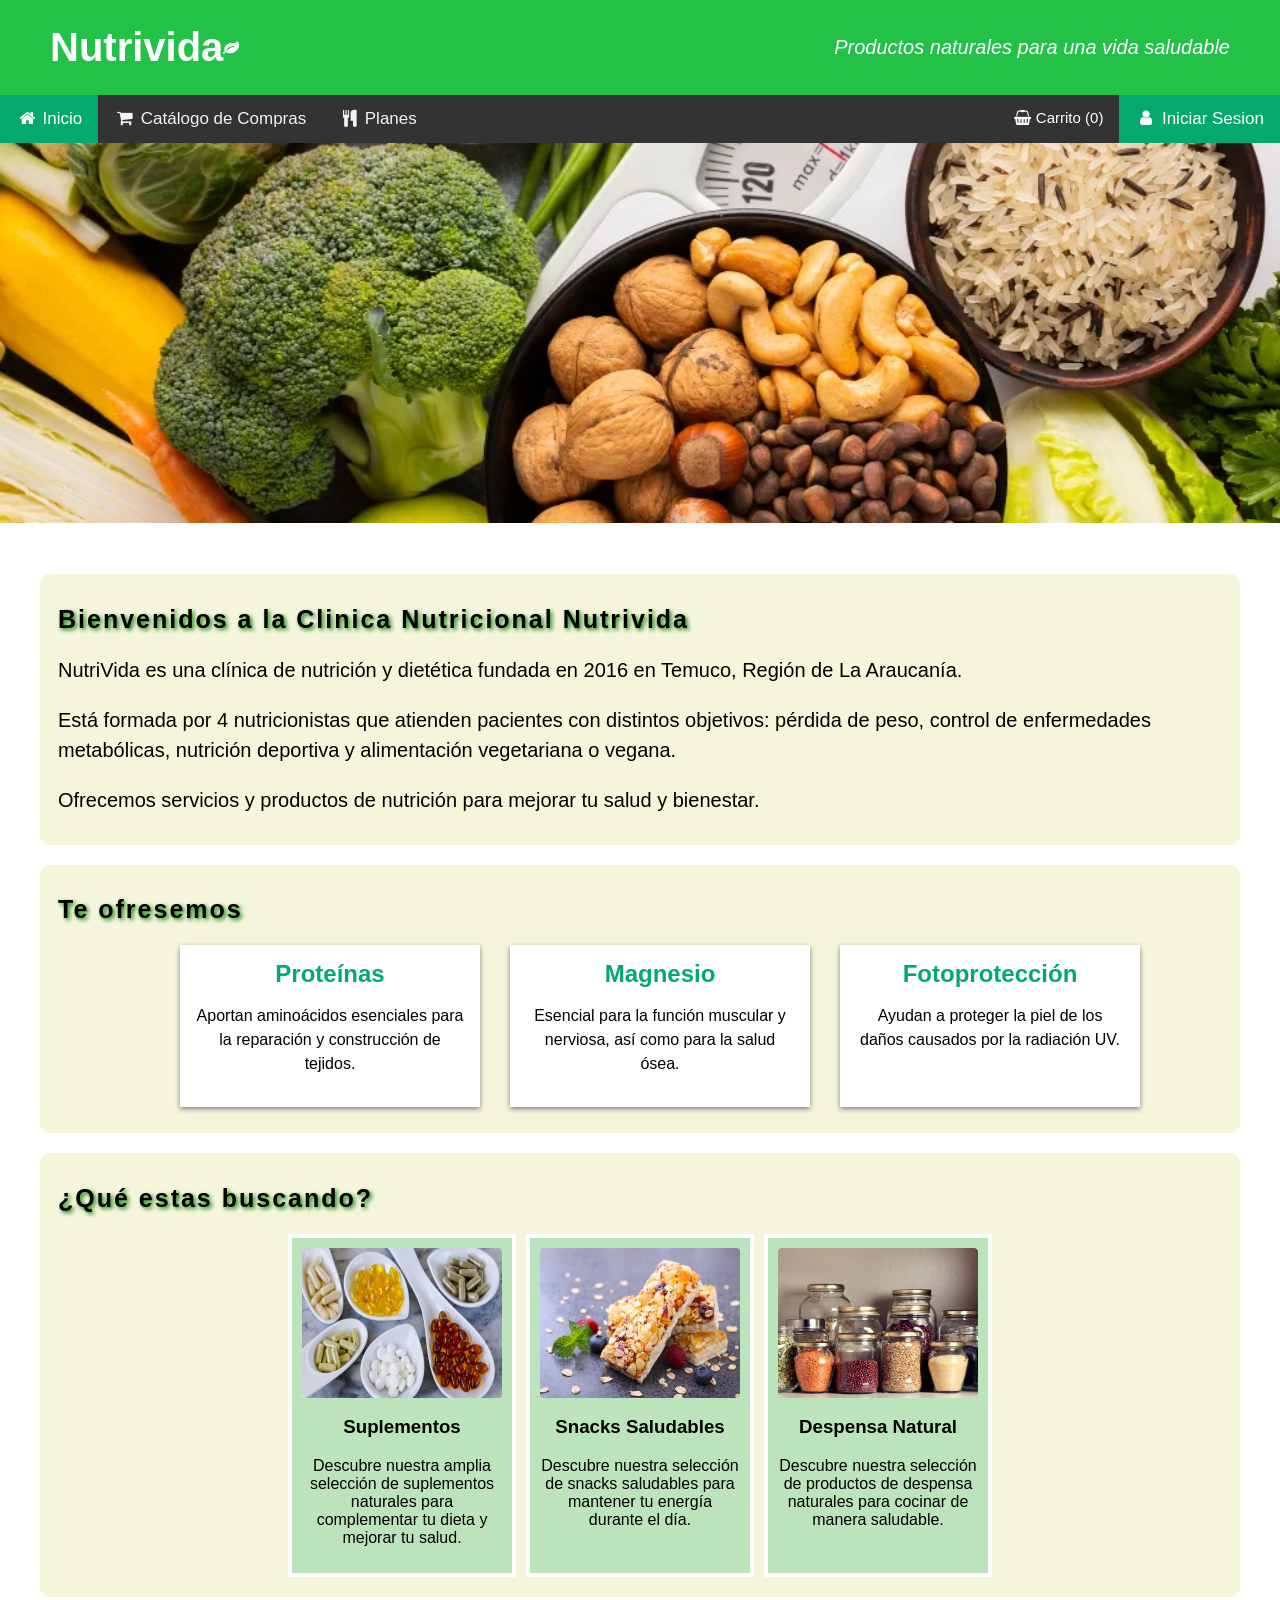
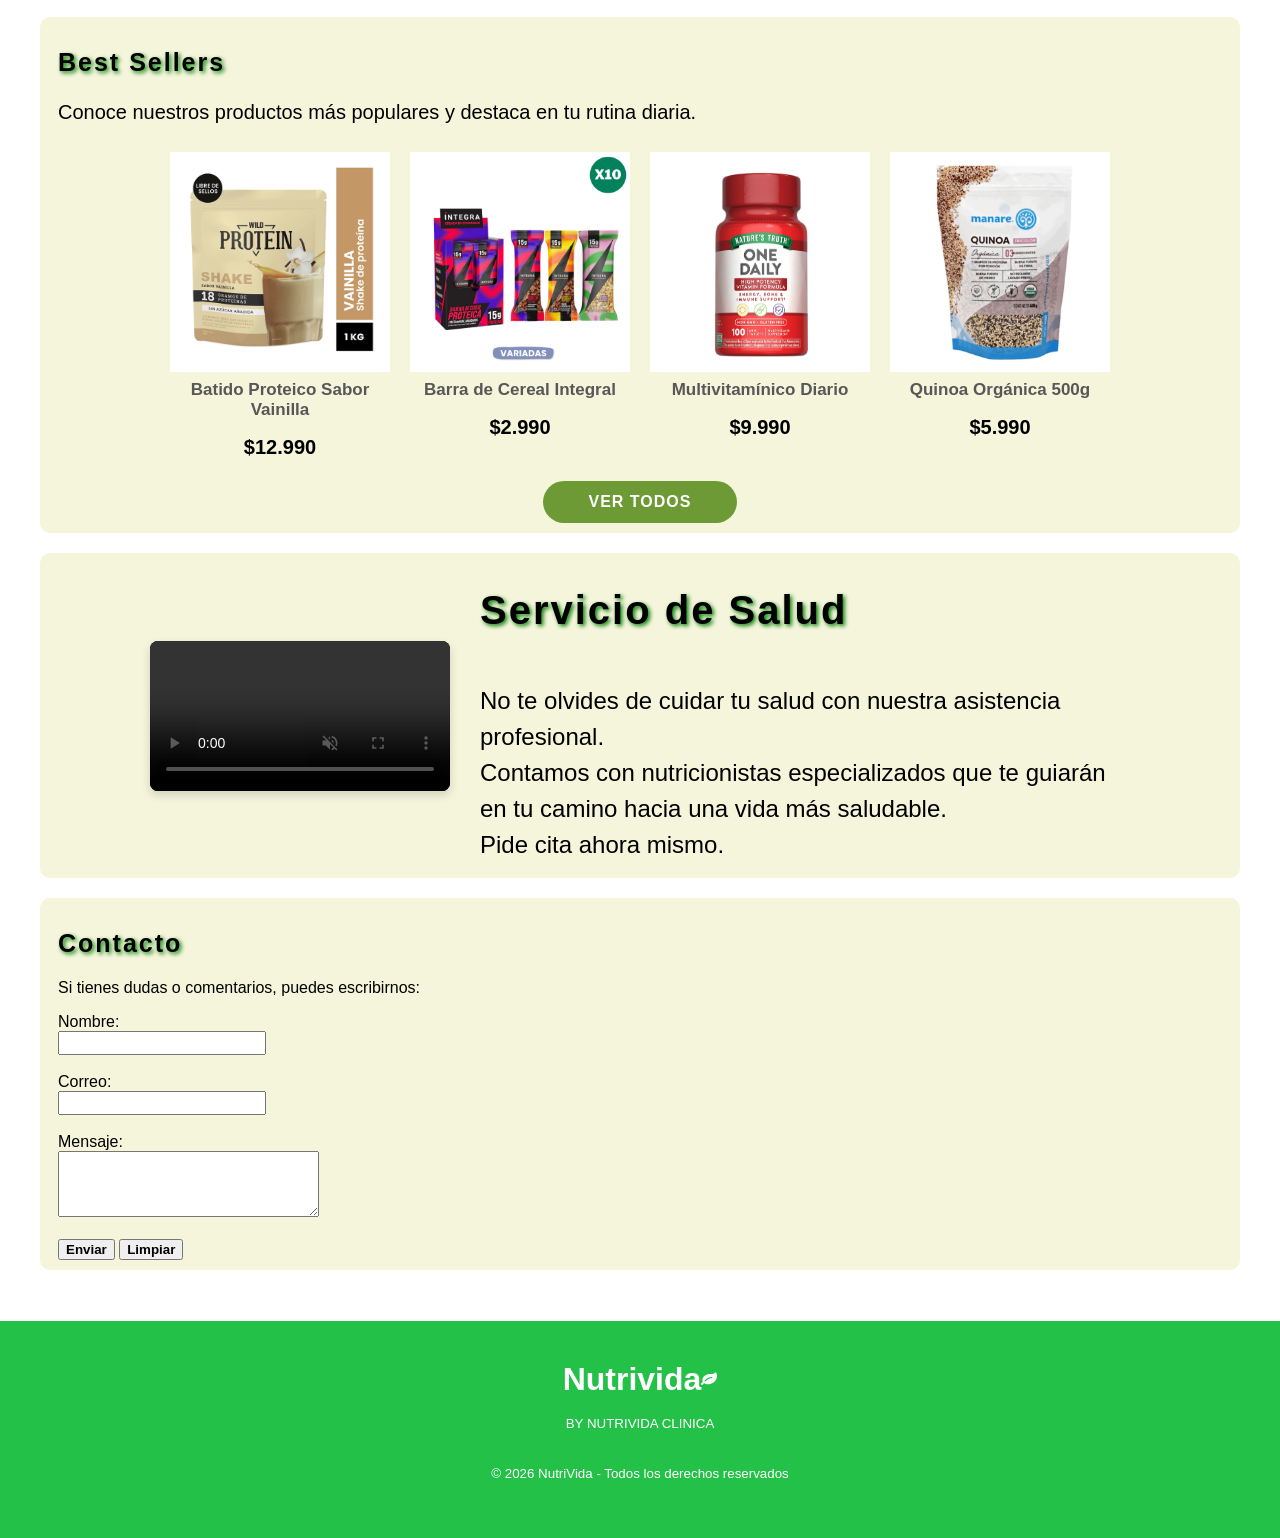
==== commit 21752d2f: "caca" ====
--- a/index.html
+++ b/index.html
@@ -23,6 +23,7 @@
 			<nav class="topnav">
 				<a class="active" href="index.html"><i class="fa fa-fw fa-home"></i> Inicio</a> 
 				<a href="productos.html"><i class="fa fa-fw fa-shopping-cart"></i> Catálogo de Compras</a>
+			<a href="servicios.html"><i class="fa fa-fw fa-cutlery"></i> Planes</a>
 				<a href="login.html" class="split"><i class="fa fa-fw fa-user"></i> Iniciar Sesion</a>
 				<span class="carrito-contador"><i class="fa fa-fw fa-shopping-basket"></i> Carrito (<span id="carrito-num">0</span>)</span>
 			</nav>
--- a/CSS/style.css
+++ b/CSS/style.css
@@ -413,4 +413,103 @@
     .pago {
         margin: 5px;
         transform: scale(1.2);
+    }
+
+    /* Achica y centra el formulario */
+    #inicio {
+        font-size: 16px;
+        border-radius: 20px;
+        border: 3px solid #73AD21;
+        padding: 25px;
+        max-width: 480px;          
+        margin: auto;
+        background-color: white;
+    }
+
+    #inicio fieldset {
+        border: none;
+        padding: 0;
+        display: flex;
+        flex-direction: column;      /* Centra elementos secundarios */
+    }
+
+    #inicio legend {
+        font-size: 22px;
+        font-weight: bold;
+        text-align: center;
+        margin-bottom: 10px;
+    }
+
+
+    /* Ícono centrado y con tamaño simple */
+    .user-brand {
+        width: 120px;
+        height: 120px;
+        background-color: #e8f5e9;
+        border: 3px solid #73AD21;
+        border-radius: 50%;       /* Hace que el contenedor sea circular */
+        display: flex;
+        justify-content: center;  /* Centra el ícono horizontalmente */
+        align-items: center;      /* Centra el ícono verticalmente */
+        margin: 0 auto 20px auto;
+    }
+
+    /* Tamaño y color del ícono dentro del círculo */
+    .user-brand i {
+        font-size: 80px;         /* Ajusta el tamaño del logo */
+        color: rgb(10, 136, 130); /* Color del ícono */
+    }
+    
+
+    /* Ambos inputs con exactamente el mismo tamaño */
+    .ini {
+        width: 100%;
+        padding: 10px 12px;
+        border: 1px solid #ccc;
+        border-radius: 6px;
+        box-sizing: border-box;   /* Garantiza ancho uniforme */
+    }
+
+    /* Botón de envío */
+    .btn-inicio {
+        width: 100%;
+        background-color: #4CAF50;
+        border: none;
+        color: white;
+        padding: 12px;
+        font-size: 17px;
+        margin-top: 10px;
+        border-radius: 8px;
+        transition: background-color 0.3s ease;
+    }
+
+    .btn-inicio:hover {
+        background-color: #04AA6D;
+    }
+
+    /* Texto y link inferior de registro */
+    .texto-registro {
+        margin-top: 20px;
+        font-size: 14px;
+        color: #555;
+        text-align: center;
+    }
+
+    .texto-registro a {
+        color: #04AA6D;
+        text-decoration: none;
+        font-weight: bold;
+    }
+
+    .texto-registro a:hover {
+        text-decoration: underline;
+    }
+
+   /* Alinea el checkbox a la izquierda con margen simple */
+    .mostrar-pass {
+        display: flex;
+        align-items: center;
+        margin-top: -12px;
+        margin-bottom: 10px;
+        font-size: 14px;
     }
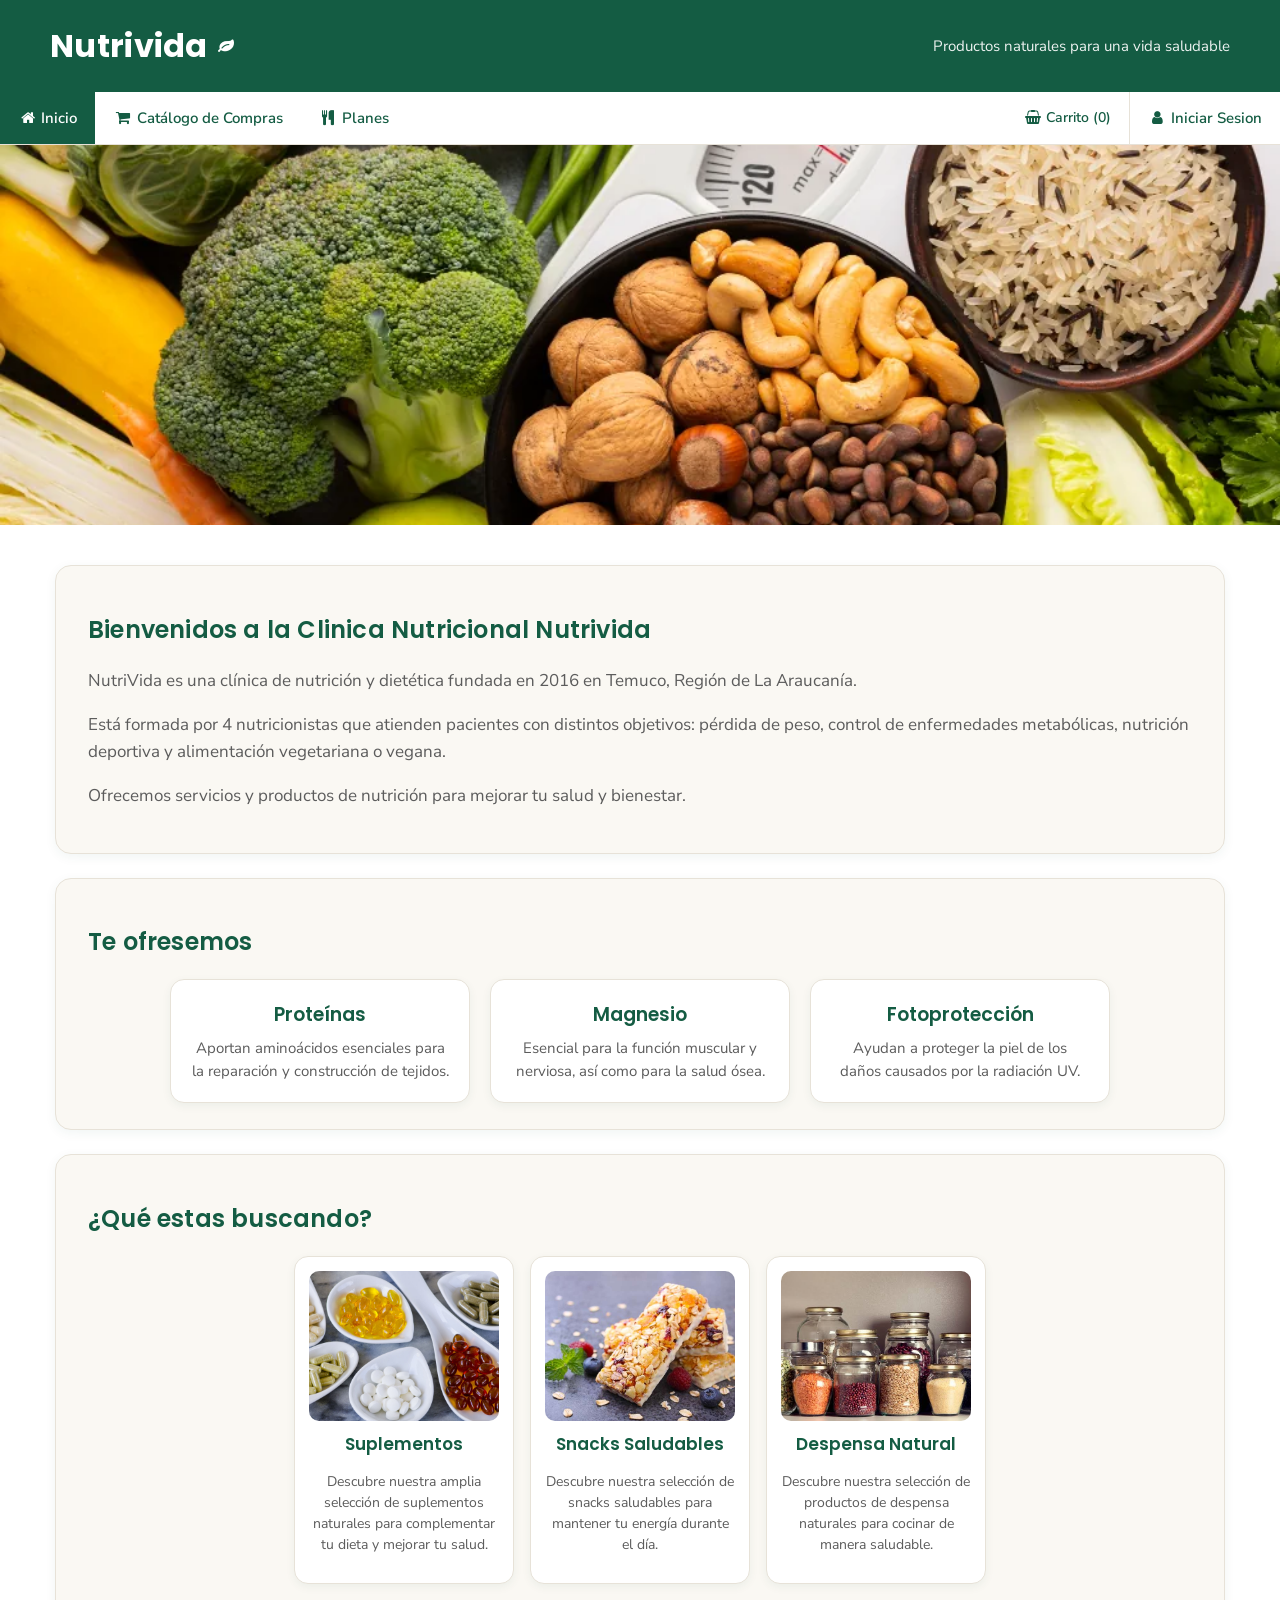
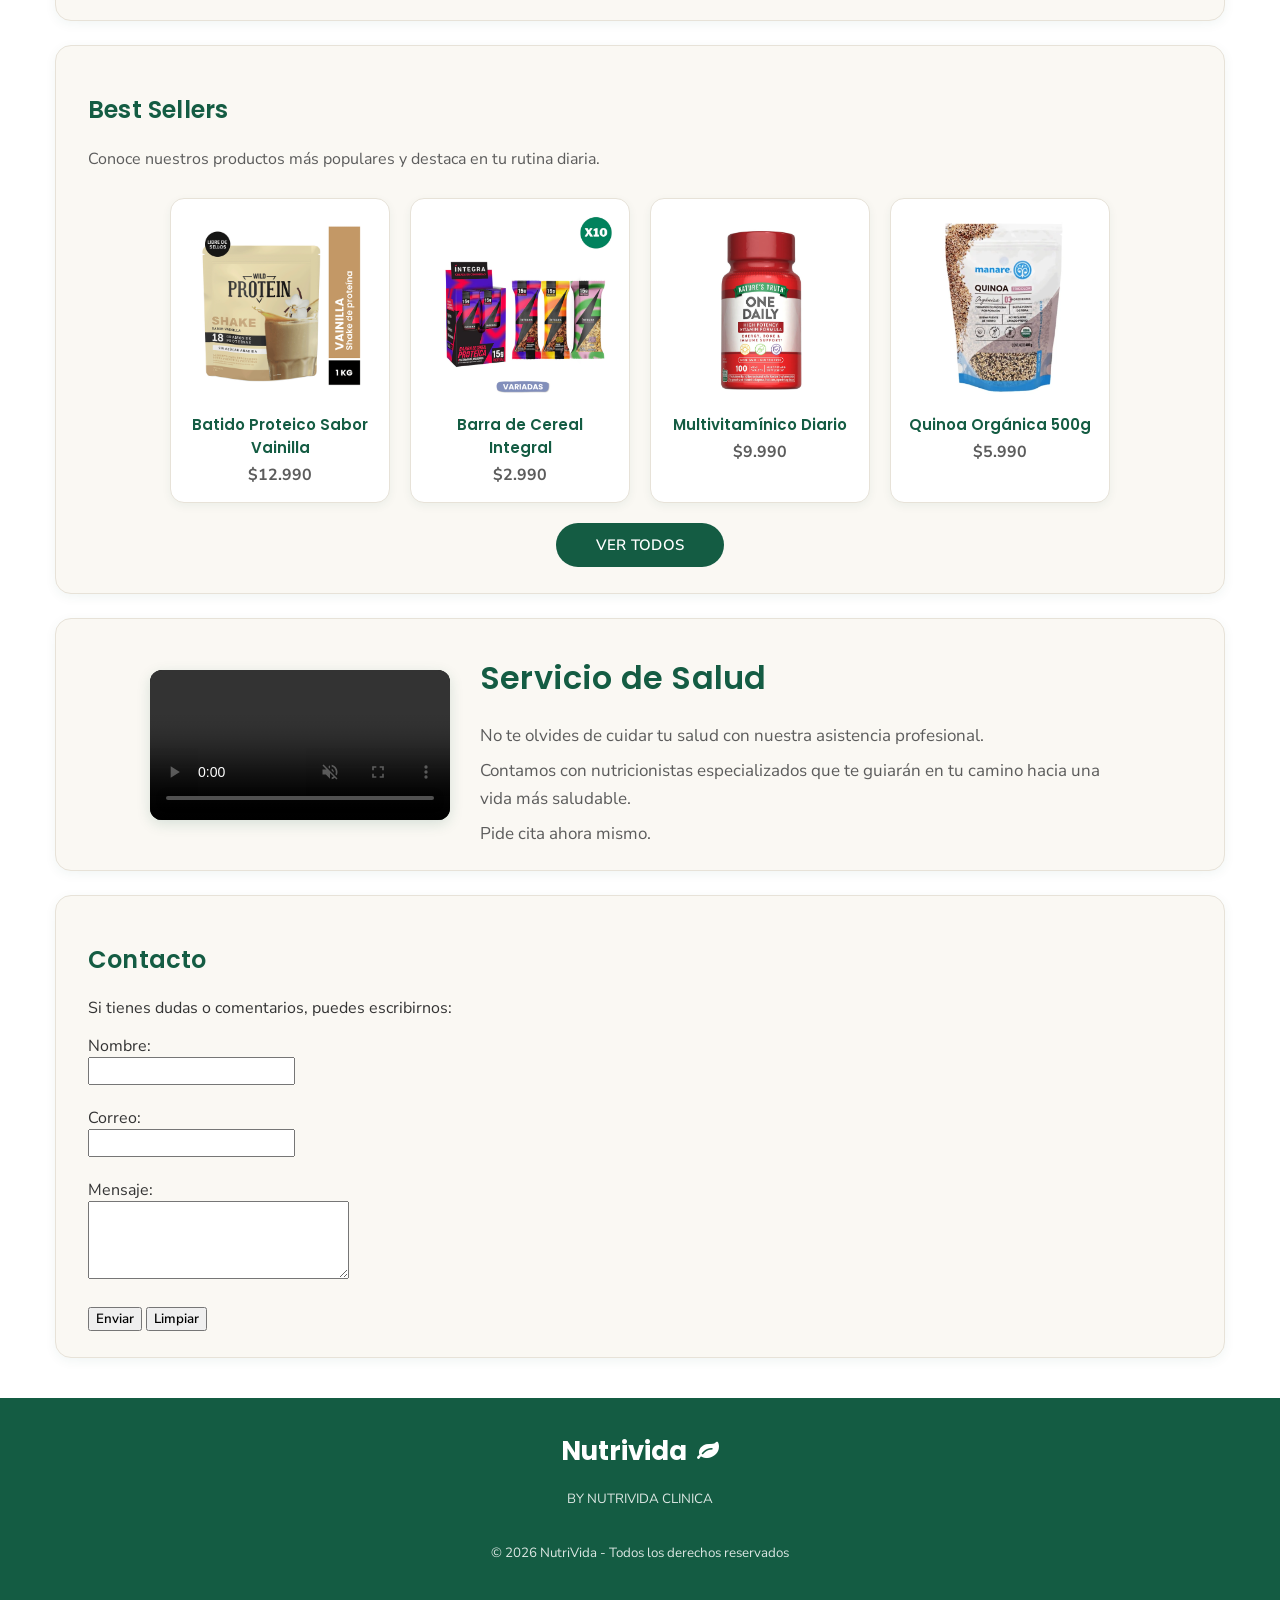
==== commit 3a637e06: "se agrego mas productos, imágenes y actualizo estilos" ====
--- a/index.html
+++ b/index.html
@@ -4,6 +4,9 @@
 			<meta charset="UTF-8">
 			<meta name="viewport" content="width=device-width, initial-scale=1.0">
 			<title>Nutrivida</title>
+			<link rel="preconnect" href="https://fonts.googleapis.com">
+			<link rel="preconnect" href="https://fonts.gstatic.com" crossorigin>
+			<link href="https://fonts.googleapis.com/css2?family=Poppins:wght@500;600;700&family=Nunito+Sans:wght@400;600;700&display=swap" rel="stylesheet">
 			<link rel="stylesheet" href="CSS/style.css">
 			<link rel="stylesheet" href="CSS/productos.css">
 			<link rel="stylesheet" href="https://cdnjs.cloudflare.com/ajax/libs/font-awesome/4.7.0/css/font-awesome.min.css">
--- a/CSS/style.css
+++ b/CSS/style.css
@@ -1,141 +1,210 @@
+    /* ============================================================
+       Estilo general de NutriVida
+       Paleta e identidad visual compartida con Planes (servicios.css):
+       tonos verdes suaves, fondo crema y tipografía Poppins/Nunito Sans.
+       ============================================================ */
+
+    :root{
+        --verde-oscuro: #145c43;
+        --verde-oscuro-hover: #1d7a58;
+        --verde-suave: #eaf5ef;
+        --crema: #faf8f3;
+        --borde-suave: #e7e2d8;
+        --texto-secundario: #5c5c5c;
+    }
+
+    *{
+        box-sizing: border-box;
+    }
+
+    body{
+        font-family: 'Nunito Sans', 'Segoe UI', Arial, sans-serif;
+        background-color: #ffffff;
+        padding: 0;
+        margin: 0;
+        color: #333;
+    }
+
+    h1, h2, h3, h4,
+    legend, .header-brand, .pie-logo{
+        font-family: 'Poppins', 'Franklin Gothic Medium', Arial, sans-serif;
+    }
+
     /*Style*/
     #encabezado{
-        background-color: #24c148;
+        background-color: var(--verde-oscuro);
         color: white;
-        padding: 25px 50px;
+        padding: 22px 50px;
         display: flex;
         justify-content: space-between; /* Empuja el eslogan a la derecha y la marca a la izquierda */
         align-items: center;
-        font-family: 'Franklin Gothic Medium', 'Arial Narrow', Arial, sans-serif;
     }
 
     /* Agrupación vertical del logo e ícono */
     .header-brand {
         display: flex;
         flex-direction: row-reverse;
-        align-items: center; /* Centra el ícono arriba de la palabra Nutrivida */
+        align-items: center;
+        gap: 10px;
     }
 
     /* Estilo del título principal */
     #encabezado h1 {
-        font-size: 40px;
+        font-size: 32px;
+        font-weight: 700;
         margin: 0;
+        letter-spacing: 0.3px;
     }
 
     /* Estilo del eslogan alineado a la derecha */
-    #encabezado .eslogan {
+    #encabezado .eslogan,
+    #encabezado p {
         margin: 0;
-        font-size: 20px;
-        font-style: italic;
-    }
-
-    body{
-        font-family: Arial, Helvetica, sans-serif ;/*Cambia la fuente de letra*/
-        background-color: white;/*Cambia el color de fondo*/
-        padding: 0; /*Crea un espacio DENTRO de los elementos*/
-        margin: 0; /*Crea un espacio ALREDEDOR de los elementos*/;
+        font-size: 15px;
+        font-style: normal;
+        font-family: 'Nunito Sans', 'Segoe UI', Arial, sans-serif;
+        opacity: 0.92;
+    }
+
+    .logo-icono{
+        font-size: 26px;
     }
 
     #pie{
-        background-color: #24c148;
-        text-align: center;
-        padding: 40px;
+        background-color: var(--verde-oscuro);
+        text-align: center;
+        padding: 34px 20px;
         color: white;
         display: flex;
         flex-direction: column;
         align-items: center;
         justify-content: center;
-        text-align: center;
     }
 
     #pie h1{
         margin: 0;
+        font-size: 26px;
+        font-weight: 700;
     }
 
     .pie-logo {
         display: flex;
         align-items: center;
         justify-content: center;
-    }
-
-    .footer-logo h1 {
-    font-size: 36px;
-    font-weight: bold;
-    color: #c0df36; /* Verde lima/amarillento */
-    margin: 0;
-    text-shadow: none; /* Elimina la sombra de texto por defecto */
-    letter-spacing: 1px;
-}
+        gap: 10px;
+    }
+
+    .pie-logo .logo-icono{
+        font-size: 22px;
+    }
+
+    #pie small{
+        opacity: 0.85;
+        font-family: 'Nunito Sans', 'Segoe UI', Arial, sans-serif;
+    }
 
     .button{
         width: 60px;
-        height: 65px; 
-        font-size: 24px; 
+        height: 60px;
+        font-size: 20px;
+        font-weight: 600;
         background-color: white;
-        border: 2px solid #ccc;
+        border: 1px solid var(--borde-suave);
+        border-radius: 10px;
+        color: var(--verde-oscuro);
         transition: 0.2s;
     }
 
-    /* Add a black background color to the top navigation */
+    .button:hover{
+        background-color: var(--verde-suave);
+        border-color: var(--verde-oscuro);
+    }
+
+    /* Barra de navegación superior: limpia, clara y minimalista */
     .topnav {
-        position: sticky;  
+        position: sticky;
         top: 0;
         overflow: hidden;
-        background-color: #333;
+        background-color: #ffffff;
+        border-bottom: 1px solid var(--borde-suave);
         z-index: 1000;
     }
 
-    /* Style the links inside the navigation bar */
+    /* Estilo de los enlaces dentro de la barra de navegación */
     .topnav a {
         float: left;
-        color: #f2f2f2;
-        text-align: center;
-        padding: 14px 16px;
+        color: var(--verde-oscuro);
+        text-align: center;
+        padding: 16px 18px;
         text-decoration: none;
-        font-size: 17px;
-    }
-
-    /* Add a color to the active/current link */
+        font-size: 15px;
+        font-weight: 600;
+        transition: background-color 0.2s ease, color 0.2s ease;
+    }
+
+    /* Color del enlace activo/actual */
     .topnav a.active {
-        background-color: #04AA6D;
+        background-color: var(--verde-oscuro);
         color: white;
     }
 
-    /* Create a right-aligned (split) link inside the navigation bar */
+    /* Enlace alineado a la derecha (split) dentro de la barra de navegación */
     .topnav a.split {
         float: right;
-        background-color: #04AA6D;
+        background-color: transparent;
+        color: var(--verde-oscuro);
+        border-left: 1px solid var(--borde-suave);
+    }
+
+    /* Color de los enlaces al pasar el cursor */
+    .topnav a:hover {
+        background-color: var(--verde-suave);
+        color: var(--verde-oscuro);
+    }
+
+    .topnav a.active:hover{
+        background-color: var(--verde-oscuro-hover);
         color: white;
     }
 
-    /* Change the color of links on hover */
-    .topnav a:hover {
-        background-color: #ddd;
-        color: black;
-    }
-    
+    .carrito-contador{
+        float: right;
+        color: var(--verde-oscuro);
+        padding: 16px 18px;
+        font-size: 14px;
+        font-weight: 600;
+    }
+
     /*Regla para las etiquetas h2*/
     h2 {
-        font-size: 25px;
-        text-shadow: 2px 2px 4px green;/*Como el box-shadow, pero da sombra al texto*/
-        letter-spacing: 2px;/*Agrega un espacio entre las letras*/
+        font-size: 24px;
+        font-weight: 600;
+        color: var(--verde-oscuro);
+        letter-spacing: 0.2px;
+    }
+
+    h3{
+        color: var(--verde-oscuro);
+        font-weight: 600;
     }
 
     /*Regla para las etiquetas de botón*/
     button {
         cursor: pointer; /*Cambia la forma del puntero al pasar sobre el botón indicando que es clickeable*/
-        font-weight: bold; /*Las letras se muestran en negrita*/
-
+        font-weight: 600;
+        font-family: 'Nunito Sans', 'Segoe UI', Arial, sans-serif;
     }
 
     /*Regla para las etiquetas de entrada de texto*/
     input {
         font-size: 16px; /*Cambia el tamaño de la fuente de los formularios de texto*/
+        font-family: 'Nunito Sans', 'Segoe UI', Arial, sans-serif;
     }
 
     /*Regla para el texto grande*/
     textarea {
-        font-style: italic; /*Cambia el estilo de fuente a cursiva*/
+        font-style: normal;
+        font-family: 'Nunito Sans', 'Segoe UI', Arial, sans-serif;
     }
 
     /*Index*/
@@ -154,18 +223,20 @@
 
     #contenido{
         max-width: 1200px;
-        margin: 51px auto;
+        margin: 40px auto;
+        padding: 0 15px;
     }
 
     #Inicio p{
-        font-size: 20px;
-        line-height: 1.5;
+        font-size: 17px;
+        line-height: 1.6;
+        color: var(--texto-secundario);
     }
 
     .contacto{
-        background-color: beige;
+        background-color: var(--crema);
         padding: 15px;
-        border-radius: 10px;
+        border-radius: 14px;
         margin-bottom: 20px;
     }
 
@@ -189,9 +260,9 @@
         width: 100%;
         max-width: 400px;          /* Restaura el tamaño grande del video de antes */
         height: auto;               /* Respeta la proporción natural sin recortar */
-        border-radius: 8px;
+        border-radius: 12px;
         background-color: #000;
-        box-shadow: 0 4px 10px rgba(0, 0, 0, 0.15);
+        box-shadow: 0 4px 14px rgba(20, 92, 67, 0.15);
     }
 
     .nutri-texto {
@@ -200,36 +271,60 @@
     }
 
     .nutri-texto h2 {
-        font-size: 40px;            /* Tamaño grande del título */
+        font-size: 32px;            /* Tamaño grande del título */
         margin-top: 20px;
-        margin-bottom: 50px;
+        margin-bottom: 20px;
     }
 
     .nutri-texto p {
-        font-size: 24px;            /* Tamaño grande del texto */
+        font-size: 17px;
+        line-height: 1.6;
+        color: var(--texto-secundario);
+        margin: 0 0 8px 0;
+    }
+
+    /* Contenedor tipo "tarjeta" que agrupa cada sección de la página:
+       mismo lenguaje visual que la caja de introducción de Planes. */
+    .seccion {
+        background-color: var(--crema);
+        border: 1px solid var(--borde-suave);
+        padding: 26px 32px;
+        border-radius: 16px;
+        margin-bottom: 24px;
+        box-shadow: 0 3px 12px rgba(20, 92, 67, 0.06);
+    }
+
+    .tarjeta{
+        background-color: #ffffff;
+        border: 1px solid var(--borde-suave);
+        border-radius: 14px;
+        margin-bottom: 10px;
+        padding: 14px;
+        text-align: center;
+        width: 220px;
+        box-shadow: 0 3px 10px rgba(20, 92, 67, 0.06);
+        transition: box-shadow 0.25s ease, transform 0.2s ease;
+    }
+
+    .tarjeta:hover{
+        box-shadow: 0 6px 18px rgba(20, 92, 67, 0.14);
+        transform: translateY(-3px);
+    }
+
+    .tarjeta h3{
+        font-size: 17px;
+        margin: 10px 0 6px 0;
+    }
+
+    .tarjeta p{
+        font-size: 14px;
+        color: var(--texto-secundario);
         line-height: 1.5;
-        margin: 0;
-    }
-
-    .seccion {
-        background-color: beige;
-        padding: 10px 18px;       /* Reduce el relleno interno (alto y ancho del bloque) */
-        border-radius: 10px;
-        margin-bottom: 20px;
-    }
-
-    .tarjeta{
-        background-color: rgb(188, 228, 188);
-        border: 4px solid white;
-        margin-bottom: 10px;
-        padding: 10px;
-        text-align: center;
-        width: 200px;   
     }
 
     .tipo{
         display: flex;
-        gap: 10px; 
+        gap: 16px;
         flex-wrap: wrap; /*Se usa para acomodar a medida que se llenen los espacios el objeto quedara abajo*/
         justify-content: center; /*El contenido se centra al medio*/
     }
@@ -238,7 +333,11 @@
         width: 100%; /*Anchura del espacio*/
         height: 150px; /*Altura del espacio*/
         overflow: hidden; /* Corta cualquier exceso */
-        border-radius: 4px; 
+        border-radius: 10px;
+    }
+
+    .espacio-imagen img{
+        object-fit: cover;
     }
 
 
@@ -247,16 +346,21 @@
     #Ofrecemos ul.ofrecemos-contenedor {
         list-style: none;
         display: flex;                /* Ubica los elementos uno al lado del otro */
-        gap: 30px;                   /* Separación entre cada tarjeta */
+        gap: 20px;                   /* Separación entre cada tarjeta */
         justify-content: center;     /* Centra las tarjetas en el bloque */
+        flex-wrap: wrap;
+        padding: 0;
+        margin: 0;
     }
 
     /* Estilo para cada elemento individual (columna) */
     .ofrecemos-item {
         max-width: 300px;            /* LÍMITE DE ANCHO: evita que el texto se vaya a los lados */
-        background-color: white;
-        padding: 15px;
-        box-shadow: 0 2px 5px grey;
+        background-color: #ffffff;
+        border: 1px solid var(--borde-suave);
+        padding: 20px;
+        border-radius: 14px;
+        box-shadow: 0 3px 10px rgba(20, 92, 67, 0.06);
         text-align: center;
         box-sizing: border-box;
     }
@@ -264,26 +368,30 @@
     /* Estilo del título dentro de cada tarjeta */
     .ofrecemos-item h3 {
         margin-top: 0;
-        margin-bottom: 0;
-        font-size: 24px;
-        color: #04AA6D;
+        margin-bottom: 8px;
+        font-size: 19px;
+        color: var(--verde-oscuro);
     }
 
     /* Estilo del párrafo */
     .ofrecemos-item p {
+        font-size: 15px;
+        line-height: 1.5;
+        color: var(--texto-secundario);
+        margin: 0;
+    }
+
+    /* --- Estilos Best Sellers --- */
+
+    #Popular p{
         font-size: 16px;
-        line-height: 1.5;
-    }
-
-    /* --- Estilos Best Sellers (Diseño de la imagen) --- */
-
-    #Popular p{
-        font-size: 20px;
-        line-height: 1.5;
-    }
-    
+        line-height: 1.6;
+        color: var(--texto-secundario);
+    }
+
     .bestsellers-grid {
         display: flex;
+        flex-wrap: wrap;
         justify-content: center;
         gap: 20px;
         margin-top: 25px;
@@ -294,13 +402,25 @@
         display: flex;
         flex-direction: column;
         text-align: center;
+        background-color: #ffffff;
+        border: 1px solid var(--borde-suave);
+        border-radius: 14px;
+        padding: 14px;
+        box-shadow: 0 3px 10px rgba(20, 92, 67, 0.06);
+        transition: box-shadow 0.25s ease, transform 0.2s ease;
+    }
+
+    .tarjeta-bestseller:hover{
+        box-shadow: 0 6px 18px rgba(20, 92, 67, 0.14);
+        transform: translateY(-3px);
     }
 
     .espacio-imagen-bestseller {
         width: 100%;
-        height: 220px;
-        border-radius: 12px;
-        background-color: white;  
+        height: 190px;
+        border-radius: 10px;
+        background-color: var(--crema);
+        overflow: hidden;
     }
 
     .espacio-imagen-bestseller img {
@@ -310,40 +430,41 @@
     }
 
     .bestseller-titulo {
-        font-size: 17px;
-        font-weight: bold;
-        color: rgb(87, 87, 87);
-        margin: 8px;
+        font-size: 15px;
+        font-weight: 600;
+        color: var(--verde-oscuro);
+        margin: 10px 0 4px 0;
     }
 
     .bestseller-precio {
-        font-weight: bold;
-        color: black;
-        margin: 4px;
-    }
-
-    /* Botón VER TODOS estilo cápsula oscura */
+        font-weight: 700;
+        color: #333;
+        margin: 0;
+    }
+
+    /* Botón VER TODOS estilo cápsula */
     .ver-todos-container {
-        margin-top: 15px;
+        margin-top: 20px;
         text-align: center;
     }
 
     .btn-ver-todos {
         display: inline-block;
-        background-color: rgba(81, 136, 17, 0.829);
+        background-color: var(--verde-oscuro);
         color: white;
-        padding: 12px 46px;
-        border-radius: 25px;
+        padding: 12px 40px;
+        border-radius: 24px;
         text-decoration: none;
-        font-weight: bold;
-        font-size: 16px;
-        letter-spacing: 1px;
-        transition: background-color 0.3s ease;
+        font-weight: 600;
+        font-size: 15px;
+        letter-spacing: 0.3px;
+        transition: background-color 0.3s ease, transform 0.15s ease;
     }
 
     .btn-ver-todos:hover {
-        background-color: #04AA6D;
+        background-color: var(--verde-oscuro-hover);
         color: #ffffff;
+        transform: translateY(-2px);
     }
 
     /*Calculadora*/
@@ -351,79 +472,112 @@
     #calculadora {
         text-align: center;
         max-width: 320px;
-        margin: 0 auto; 
+        margin: 0 auto;
     }
 
     #pantalla {
         width: 250px;
-        font-size: 35px;
+        font-size: 30px;
         text-align: right;
-        padding: 10px;
+        padding: 10px 14px;
         margin-bottom: 15px;
-    }
-
-    /*Registro*/
+        border: 1px solid var(--borde-suave);
+        border-radius: 10px;
+        background-color: #ffffff;
+        color: var(--verde-oscuro);
+        font-weight: 600;
+    }
+
+    /*Registro / Login*/
     #registro {
-        font-size: 18px;
-        border-radius: 28px;
-        border: 3px solid #73AD21;
-        padding: 15px;
-    }
-
-    #registro legend {
+        font-size: 16px;
+        border-radius: 20px;
+        border: 1px solid var(--borde-suave);
+        background-color: var(--crema);
+        padding: 26px 30px;
+        max-width: 560px;
+        margin: 0 auto;
+        box-shadow: 0 3px 12px rgba(20, 92, 67, 0.06);
+    }
+
+    #registro legend,
+    #inicio legend {
         font-size: 20px;
-        font-weight: bold;
+        font-weight: 700;
+        color: var(--verde-oscuro);
+    }
+
+    #registro label{
+        font-weight: 600;
+        color: #444;
     }
 
     .submit {
-        background-color: #4CAF50; /* Verde */
+        background-color: var(--verde-oscuro);
         border: none;
         color: white;
-        padding: 10px 50px;
-        font-size: 18px;
+        padding: 11px 40px;
+        font-size: 15px;
         margin: 4px 2px;
-        border-radius: 12px;
+        border-radius: 24px;
+        letter-spacing: 0.2px;
+        transition: background-color 0.25s ease, transform 0.15s ease;
+    }
+
+    .submit:hover{
+        background-color: var(--verde-oscuro-hover);
+        transform: translateY(-2px);
     }
 
     .form {
         width: 95%;
-        padding: 8px 10px;
+        padding: 10px 12px;
         margin: 5px;
-        border: 1px solid #ccc;
-        border-radius: 4px;
+        border: 1px solid var(--borde-suave);
+        border-radius: 8px;
+        background-color: #ffffff;
+        transition: border-color 0.2s ease;
+    }
+
+    .form:focus{
+        outline: none;
+        border-color: var(--verde-oscuro);
     }
 
     .producto {
         width: 95%;
-        padding: 8px 10px;
+        padding: 10px 12px;
         margin: 5px;
-        background-color: #f8f8f8;
-        border: 1px solid #ccc;
-        border-radius: 4px;
-        font-size: 16px;
+        background-color: #ffffff;
+        border: 1px solid var(--borde-suave);
+        border-radius: 8px;
+        font-size: 15px;
     }
 
     .cantidad {
-        padding: 8px 10px;
+        padding: 10px 12px;
         margin: 5px;
-        border: 1px solid #ccc;
-        border-radius: 4px;
+        border: 1px solid var(--borde-suave);
+        border-radius: 8px;
+        background-color: #ffffff;
     }
 
     .pago {
         margin: 5px;
-        transform: scale(1.2);
+        transform: scale(1.15);
+        accent-color: var(--verde-oscuro);
     }
 
     /* Achica y centra el formulario */
     #inicio {
-        font-size: 16px;
+        font-size: 15px;
         border-radius: 20px;
-        border: 3px solid #73AD21;
-        padding: 25px;
-        max-width: 480px;          
-        margin: auto;
-        background-color: white;
+        border: 1px solid var(--borde-suave);
+        padding: 30px;
+        max-width: 420px;
+        margin: 40px auto;
+        background-color: var(--crema);
+        box-shadow: 0 3px 12px rgba(20, 92, 67, 0.06);
     }
 
     #inicio fieldset {
@@ -434,19 +588,18 @@
     }
 
     #inicio legend {
-        font-size: 22px;
-        font-weight: bold;
-        text-align: center;
-        margin-bottom: 10px;
+        text-align: center;
+        margin-bottom: 6px;
+        width: 100%;
     }
 
 
     /* Ícono centrado y con tamaño simple */
     .user-brand {
-        width: 120px;
-        height: 120px;
-        background-color: #e8f5e9;
-        border: 3px solid #73AD21;
+        width: 96px;
+        height: 96px;
+        background-color: var(--verde-suave);
+        border: 1px solid var(--verde-oscuro);
         border-radius: 50%;       /* Hace que el contenedor sea circular */
         display: flex;
         justify-content: center;  /* Centra el ícono horizontalmente */
@@ -456,49 +609,57 @@
 
     /* Tamaño y color del ícono dentro del círculo */
     .user-brand i {
-        font-size: 80px;         /* Ajusta el tamaño del logo */
-        color: rgb(10, 136, 130); /* Color del ícono */
-    }
-    
+        font-size: 60px;         /* Ajusta el tamaño del logo */
+        color: var(--verde-oscuro); /* Color del ícono */
+    }
+
 
     /* Ambos inputs con exactamente el mismo tamaño */
     .ini {
         width: 100%;
-        padding: 10px 12px;
-        border: 1px solid #ccc;
-        border-radius: 6px;
+        padding: 11px 14px;
+        border: 1px solid var(--borde-suave);
+        border-radius: 8px;
         box-sizing: border-box;   /* Garantiza ancho uniforme */
+        background-color: #ffffff;
+        margin-top: 4px;
+    }
+
+    .ini:focus{
+        outline: none;
+        border-color: var(--verde-oscuro);
     }
 
     /* Botón de envío */
     .btn-inicio {
         width: 100%;
-        background-color: #4CAF50;
+        background-color: var(--verde-oscuro);
         border: none;
         color: white;
         padding: 12px;
-        font-size: 17px;
-        margin-top: 10px;
-        border-radius: 8px;
-        transition: background-color 0.3s ease;
+        font-size: 16px;
+        margin-top: 14px;
+        border-radius: 24px;
+        transition: background-color 0.3s ease, transform 0.15s ease;
     }
 
     .btn-inicio:hover {
-        background-color: #04AA6D;
+        background-color: var(--verde-oscuro-hover);
+        transform: translateY(-2px);
     }
 
     /* Texto y link inferior de registro */
     .texto-registro {
-        margin-top: 20px;
+        margin-top: 18px;
         font-size: 14px;
-        color: #555;
+        color: var(--texto-secundario);
         text-align: center;
     }
 
     .texto-registro a {
-        color: #04AA6D;
+        color: var(--verde-oscuro);
         text-decoration: none;
-        font-weight: bold;
+        font-weight: 700;
     }
 
     .texto-registro a:hover {
@@ -509,7 +670,9 @@
     .mostrar-pass {
         display: flex;
         align-items: center;
-        margin-top: -12px;
-        margin-bottom: 10px;
+        margin-top: 2px;
+        margin-bottom: 6px;
         font-size: 14px;
-    }+        color: var(--texto-secundario);
+        gap: 6px;
+    }
--- a/CSS/productos.css
+++ b/CSS/productos.css
@@ -1,81 +1,164 @@
 /* Estilos del Catálogo de Compras y detalle de producto */
 
-.carrito-contador{
-    float: right;
-    color: white;
-    padding: 14px 16px;
-    font-size: 15px;
-}
-
+/* Variables de color definidas de forma centralizada en style.css */
+
+/* Misma identidad visual que las tarjetas de Planes (tarjeta clara, borde suave,
+   sombra, categoría en pastilla), pero distribuidas en una grilla horizontal:
+   varias tarjetas por fila en vez de una sola columna apilada. */
 .productos-grid{
     display: grid;
-    grid-template-columns: repeat(auto-fill, minmax(220px, 1fr));
-    gap: 15px;
+    grid-template-columns: repeat(auto-fit, minmax(360px, 1fr));
+    gap: 22px;
     max-width: 1200px;
     margin: 0 auto 40px auto;
     padding: 0 15px;
 }
 
 .producto-tarjeta{
-    background-color: rgb(188, 228, 188);
-    border: 4px solid white;
-    border-radius: 8px;
-    padding: 10px;
-    text-align: center;
-    transition: 0.3s;
-}
+    display: flex;
+    flex-direction: column;
+    background-color: var(--crema);
+    border: 1px solid #e7e2d8;
+    border-radius: 14px;
+    overflow: hidden;
+    box-shadow: 0 3px 12px rgba(20, 92, 67, 0.08);
+    transition: box-shadow 0.25s ease, transform 0.2s ease;
+    text-align: left;
+}
+
 .producto-tarjeta:hover{
-    background-color: aqua;
-    transform: scale(1.03);
+    box-shadow: 0 6px 20px rgba(20, 92, 67, 0.14);
+    transform: translateY(-2px);
 }
 
 .producto-link{
     color: inherit;
     text-decoration: none;
+    display: flex;
+    gap: 16px;
+    padding: 16px 16px 0 16px;
+}
+
+.producto-imagen{
+    flex: 0 0 130px;
 }
 
 .producto-tarjeta img{
-    width: 100%;
-    height: 160px;
-    object-fit: cover;
-    border-radius: 4px;
+    width: 130px;
+    height: 130px;
+    object-fit: cover;
+    border-radius: 10px;
+    display: block;
+}
+
+.producto-info{
+    flex: 1;
+    min-width: 0;
+}
+
+.producto-categoria{
+    display: inline-block;
+    background-color: var(--verde-oscuro);
+    color: white;
+    font-size: 11px;
+    font-weight: 600;
+    letter-spacing: 0.3px;
+    padding: 4px 12px;
+    border-radius: 20px;
+    margin-bottom: 8px;
+    font-family: 'Poppins', 'Franklin Gothic Medium', Arial, sans-serif;
+}
+
+.producto-info h3{
+    margin: 0 0 6px 0;
+    font-size: 17px;
+    font-weight: 600;
+    color: var(--verde-oscuro);
+    font-family: 'Poppins', 'Franklin Gothic Medium', Arial, sans-serif;
+    line-height: 1.3;
+}
+
+.producto-descripcion{
+    font-size: 13px;
+    line-height: 1.5;
+    color: #6b6b6b;
+    margin: 0;
+    display: -webkit-box;
+    -webkit-line-clamp: 2;
+    -webkit-box-orient: vertical;
+    overflow: hidden;
+}
+
+.producto-pie{
+    display: flex;
+    align-items: center;
+    justify-content: space-between;
+    padding: 14px 16px 16px 16px;
+    margin-top: 10px;
 }
 
 .producto-precio{
-    font-weight: bold;
-    color: #1a7d33;
-    font-size: 18px;
+    font-weight: 700;
+    color: var(--verde-oscuro);
+    font-size: 19px;
 }
 
 .btn-agregar{
-    background-color: #24c148;
+    background-color: var(--verde-oscuro);
     color: white;
     border: none;
-    padding: 8px 20px;
-    border-radius: 6px;
-    font-size: 15px;
+    padding: 9px 22px;
+    border-radius: 24px;
+    font-size: 14px;
+    font-weight: 600;
+    letter-spacing: 0.2px;
+    cursor: pointer;
+    transition: background-color 0.25s ease, transform 0.15s ease;
 }
 .btn-agregar:hover{
-    background-color: #1a7d33;
-}
-
-/* ===== Detalle de producto (Figura 9) ===== */
+    background-color: var(--verde-oscuro-hover);
+    transform: translateY(-2px);
+}
+
+@media (max-width: 480px){
+    .producto-link{
+        flex-direction: column;
+    }
+    .producto-imagen{
+        flex: 0 0 auto;
+    }
+    .producto-tarjeta img{
+        width: 100%;
+        height: 160px;
+    }
+}
+
+/* ===== Detalle de producto =====
+   Usa la misma tarjeta clara (.seccion) que la caja de introducción de
+   Planes: fondo crema, borde suave y sombra sutil, sin el resplandor verde
+   que tenía el diseño anterior. */
 
 .migas{
     max-width: 1200px;
     margin: 20px auto 0 auto;
     padding: 0 15px;
+    font-size: 14px;
+    color: var(--texto-secundario, #6b6b6b);
 }
 .migas a{
-    color: #1a7d33;
+    color: var(--verde-oscuro);
     text-decoration: none;
+    font-weight: 600;
+}
+.migas a:hover{
+    text-decoration: underline;
 }
 
 .producto-detalle{
     max-width: 1200px;
     margin: 20px auto;
     display: flex;
-    gap: 30px;
+    gap: 36px;
     flex-wrap: wrap;
 }
 
@@ -87,65 +170,108 @@
     width: 100%;
     max-height: 400px;
     object-fit: cover;
-    border-radius: 8px;
-    border: 4px solid white;
+    border-radius: 12px;
+    border: 1px solid #e7e2d8;
+    box-shadow: 0 3px 10px rgba(20, 92, 67, 0.08);
 }
 
 .miniaturas{
     display: flex;
     gap: 10px;
-    margin-top: 10px;
+    margin-top: 12px;
 }
 
 .miniaturas img{
     width: 80px;
     height: 70px;
     object-fit: cover;
-    border-radius: 4px;
-    border: 3px solid white;
+    border-radius: 8px;
+    border: 2px solid #ffffff;
+    box-shadow: 0 1px 4px rgba(20, 92, 67, 0.15);
     cursor: pointer;
     transition: 0.2s;
 }
 
 .miniaturas img.activa{
-    border-color: #24c148;
+    border-color: var(--verde-oscuro);
 }
 
 .info-producto{
     flex: 1 1 300px;
 }
 
+.info-producto h2{
+    margin-top: 0;
+}
+
+.producto-detalle .producto-precio{
+    font-size: 28px;
+    display: block;
+    margin: 10px 0 14px 0;
+}
+
+#descripcion-producto{
+    font-size: 15px;
+    line-height: 1.6;
+    color: var(--texto-secundario, #6b6b6b);
+    margin-bottom: 18px;
+}
+
+.info-producto label{
+    font-weight: 600;
+    color: #444;
+    margin-right: 8px;
+}
+
 .mensaje-agregado{
-    color: #1a7d33;
-    font-weight: bold;
+    color: var(--verde-oscuro);
+    font-weight: 700;
+    display: inline-block;
+    margin-left: 10px;
 }
 
 .relacionados-grid{
     display: grid;
-    grid-template-columns: repeat(auto-fill, minmax(180px, 1fr));
-    gap: 15px;
+    grid-template-columns: repeat(auto-fit, minmax(170px, 1fr));
+    gap: 16px;
 }
 
 .relacionado-tarjeta{
-    background-color: rgb(188, 228, 188);
-    border: 4px solid white;
-    border-radius: 8px;
-    padding: 10px;
+    background-color: var(--crema);
+    border: 1px solid #e7e2d8;
+    border-radius: 14px;
+    padding: 12px;
     text-align: center;
     color: inherit;
     text-decoration: none;
-    transition: 0.3s;
+    transition: box-shadow 0.25s ease, transform 0.2s ease;
     display: block;
+    box-shadow: 0 3px 10px rgba(20, 92, 67, 0.06);
 }
 .relacionado-tarjeta:hover{
-    background-color: aqua;
+    box-shadow: 0 6px 18px rgba(20, 92, 67, 0.14);
+    transform: translateY(-3px);
 }
 
 .relacionado-tarjeta img{
     width: 100%;
     height: 110px;
     object-fit: cover;
-    border-radius: 4px;
+    border-radius: 10px;
+}
+
+.relacionado-tarjeta h4{
+    margin: 10px 0 4px 0;
+    font-size: 14px;
+    color: var(--verde-oscuro);
+    font-family: 'Poppins', 'Franklin Gothic Medium', Arial, sans-serif;
+}
+
+.relacionado-tarjeta p{
+    margin: 0;
+    font-weight: 700;
+    font-size: 14px;
+    color: #333;
 }
 
 @media (max-width: 700px){
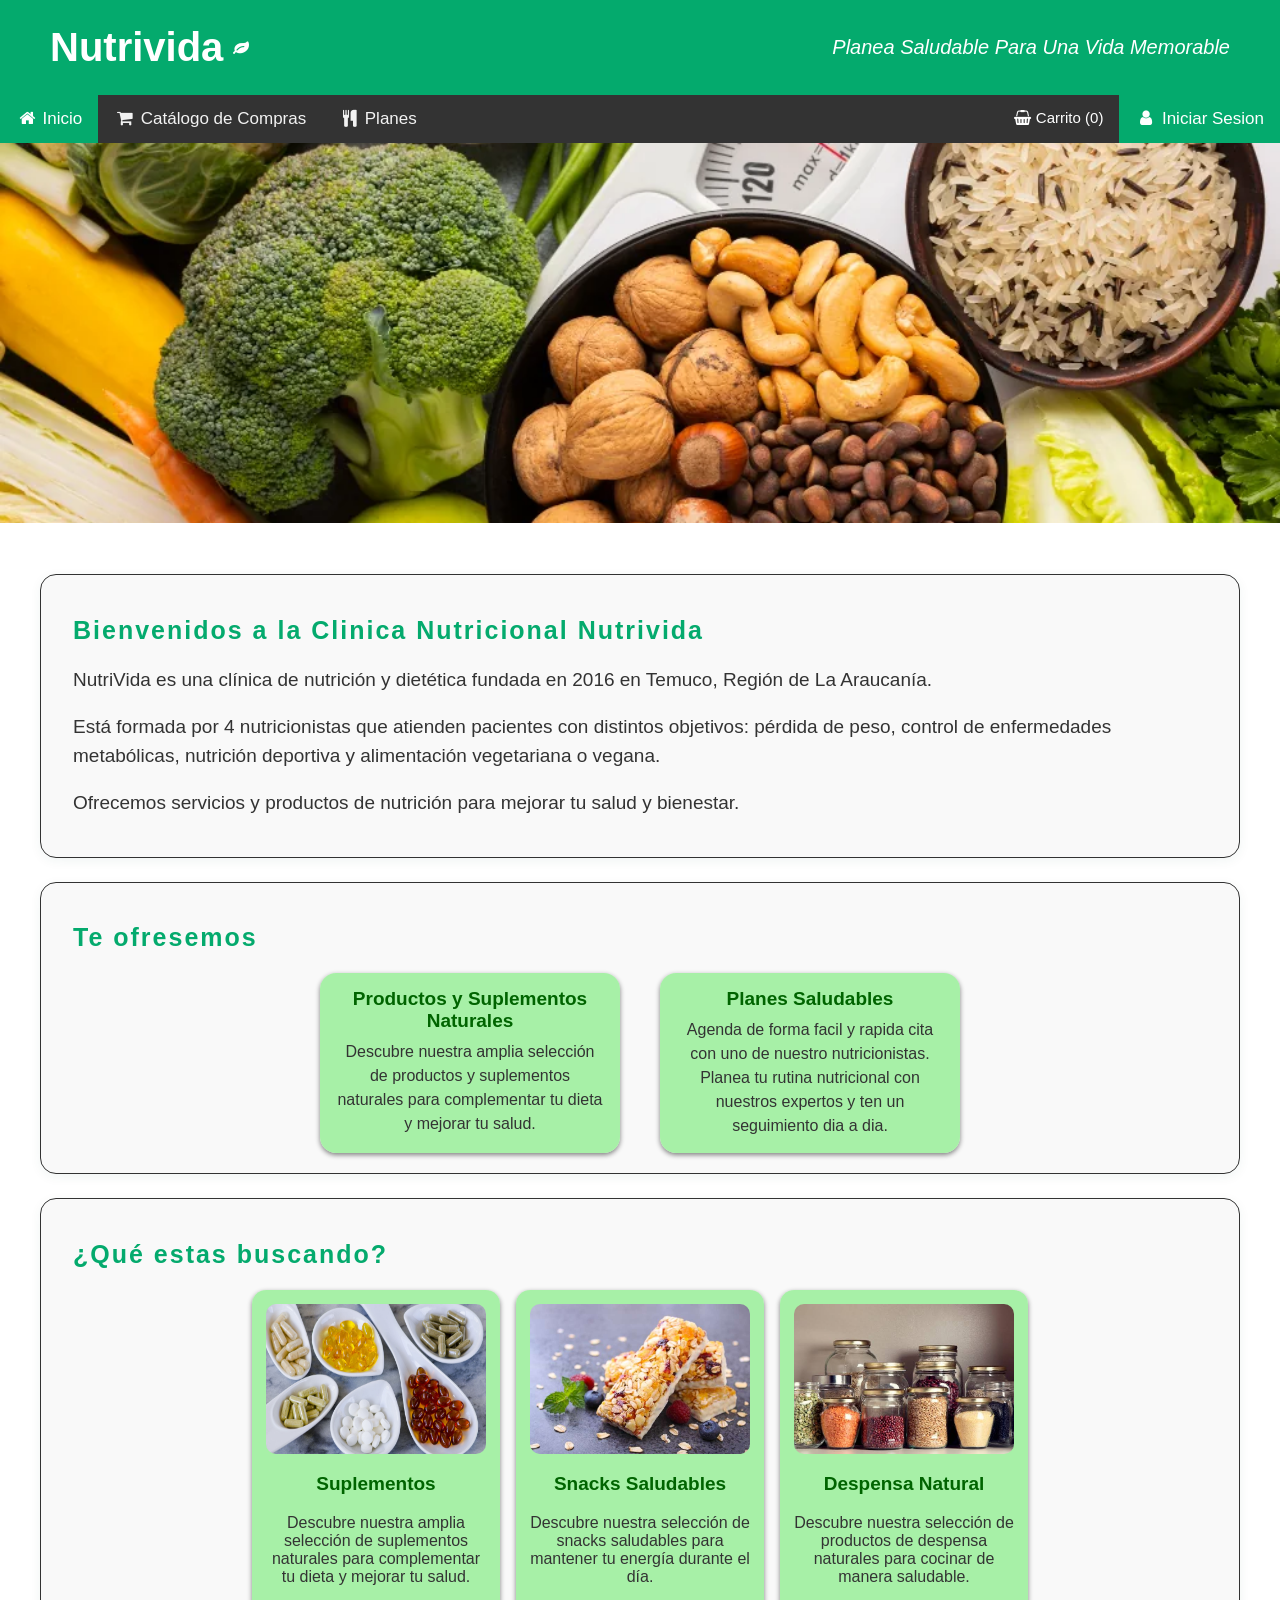
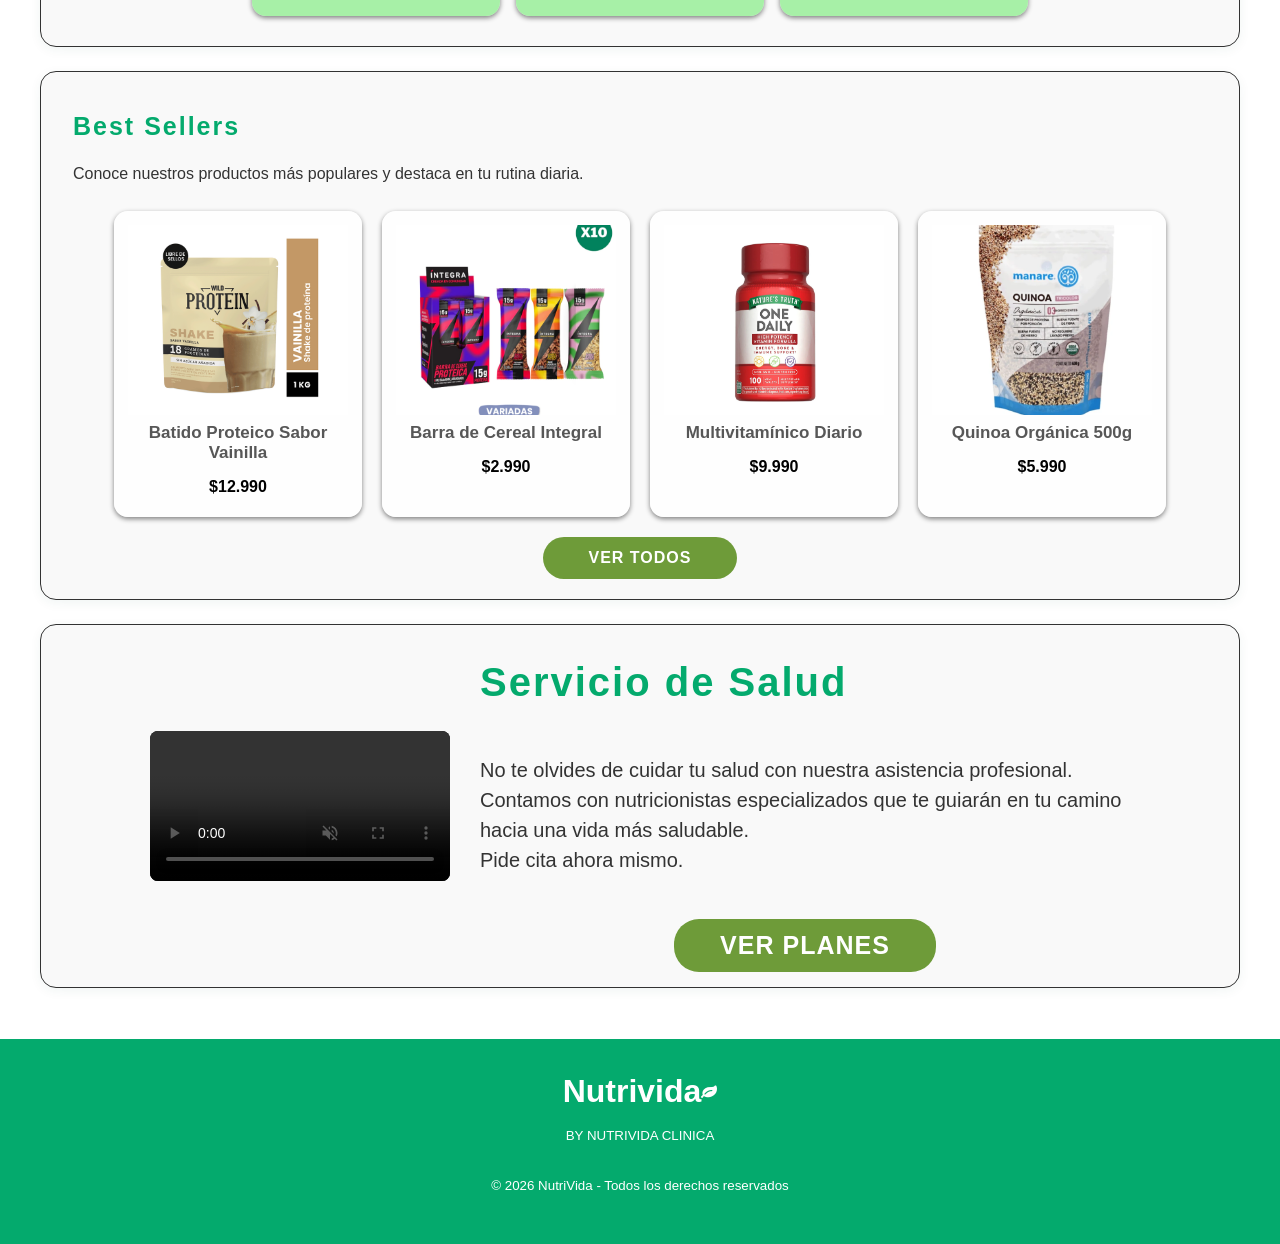
==== commit 34d974fb: "Division de css, mejora de formas y validaciones y primera revision total" ====
--- a/index.html
+++ b/index.html
@@ -1,193 +1,175 @@
-	<!DOCTYPE html>
-	<html lang="es">
-		<head>
-			<meta charset="UTF-8">
-			<meta name="viewport" content="width=device-width, initial-scale=1.0">
-			<title>Nutrivida</title>
-			<link rel="preconnect" href="https://fonts.googleapis.com">
-			<link rel="preconnect" href="https://fonts.gstatic.com" crossorigin>
-			<link href="https://fonts.googleapis.com/css2?family=Poppins:wght@500;600;700&family=Nunito+Sans:wght@400;600;700&display=swap" rel="stylesheet">
-			<link rel="stylesheet" href="CSS/style.css">
-			<link rel="stylesheet" href="CSS/productos.css">
-			<link rel="stylesheet" href="https://cdnjs.cloudflare.com/ajax/libs/font-awesome/4.7.0/css/font-awesome.min.css">
-		</head>
-		<body>
+<!DOCTYPE html>
+<html lang="es">
+	<head>
+		<meta charset="UTF-8">
+		<meta name="viewport" content="width=device-width, initial-scale=1.0">
+		<title>Nutrivida</title>
+		<link rel="stylesheet" href="CSS/style.css">
+		<link rel="stylesheet" href="CSS/index_style.css">
+		<link rel="stylesheet" href="https://cdnjs.cloudflare.com/ajax/libs/font-awesome/4.7.0/css/font-awesome.min.css">
+	</head>
 
-			<header id="encabezado">
-				<div class="header-brand">
-					<!-- Ícono que funciona como logotipo arriba de Nutrivida -->
-					<i class="fa fa-leaf logo-icono" aria-hidden="true"></i>
-					<h1>Nutrivida</h1>
+	<body>
+		<header id="encabezado">
+		<div class="header-brand">
+			<!-- Ícono que funciona como logotipo arriba de Nutrivida -->
+			<i class="fa fa-leaf logo-icono" aria-hidden="true"></i>
+			<h1>Nutrivida</h1>
+		</div>
+		<!-- Eslogan alineado hacia la derecha -->
+		<p class="eslogan">Planea Saludable Para Una Vida Memorable</p>
+		</header>
+		
+		<nav class="topnav">
+			<a class="active" href="index.html"><i class="fa fa-fw fa-home"></i> Inicio</a> 
+			<a href="productos.html"><i class="fa fa-fw fa-shopping-cart"></i> Catálogo de Compras</a>
+			<a href="servicios.html"><i class="fa fa-fw fa-cutlery"></i> Planes</a>
+			<a href="login.html" class="split"><i class="fa fa-fw fa-user"></i> Iniciar Sesion</a>
+			<span class="carrito-contador"><i class="fa fa-fw fa-shopping-basket"></i> Carrito (<span id="carrito-num">0</span>)</span>
+		</nav>
+
+		<div class="bg-img"></div>
+
+		<main id="contenido">
+			<section id="Inicio" class="seccion">
+				<h2>Bienvenidos a la Clinica Nutricional Nutrivida</h2>
+				<p>NutriVida es una clínica de nutrición y dietética fundada en 2016 en Temuco, Región de La Araucanía.</p>
+				<p>Está formada por 4 nutricionistas que atienden pacientes con distintos objetivos: pérdida de peso, control de enfermedades metabólicas, nutrición deportiva y alimentación vegetariana o vegana.</p>
+				<p>Ofrecemos servicios y productos de nutrición para mejorar tu salud y bienestar.</p>
+			</section>
+
+			<!-- Nuevo Id-->
+			<section id="Ofrecemos" class="seccion">
+				<h2>Te ofresemos</h2>
+				<ul class="ofrecemos-contenedor">
+		
+					<li class="ofrecemos-item">
+						<h3>Productos y Suplementos Naturales</h3>
+						<p>Descubre nuestra amplia selección de productos y suplementos naturales para complementar tu dieta y mejorar tu salud.</p>
+					</li>
+			
+					<li class="ofrecemos-item">
+						<h3>Planes Saludables</h3>
+						<p>Agenda de forma facil y rapida cita con uno de nuestro nutricionistas.</p>
+						<p>Planea tu rutina nutricional con nuestros expertos y ten un seguimiento dia a dia.</p>
+					</li>
+			
+				</ul>
+			</section>
+
+			<section id="album" class="seccion">
+				<h2>¿Qué estas buscando?</h2>
+
+				<div class="tipo">
+					<!-- Tipo Producto 1 -->
+					<article class="tarjeta">
+						<div class="espacio-imagen">
+							<img src="IMG/supplements.jpg" style="width: 100%; height: 100%;">
+						</div>
+						<h3>Suplementos</h3>
+						<p>Descubre nuestra amplia selección de suplementos naturales para complementar tu dieta y mejorar tu salud.</p>
+					</article>
+
+					<!-- Tipo Producto 2 -->
+					<article class="tarjeta">
+						<div class="espacio-imagen">
+							<img src="IMG/snacks.jpg" style="width: 100%; height: 100%;">
+						</div>
+						<h3>Snacks Saludables</h3>
+						<p>Descubre nuestra selección de snacks saludables para mantener tu energía durante el día.</p>
+					</article>
+
+					<!-- Tipo Producto 3 -->
+					<article class="tarjeta">
+						<div class="espacio-imagen">
+							<img src="IMG/despensa.jpg" style="width: 100%; height: 100%; object-fit: cover; border-radius: 4px;">
+						</div>
+						<h3>Despensa Natural</h3>
+						<p>Descubre nuestra selección de productos de despensa naturales para cocinar de manera saludable.</p>
+					</article>
+						
 				</div>
-				<!-- Eslogan alineado hacia la derecha -->
-				<p class="eslogan">Productos naturales para una vida saludable</p>
-			</header>
+			</section>
 
-			<nav class="topnav">
-				<a class="active" href="index.html"><i class="fa fa-fw fa-home"></i> Inicio</a> 
-				<a href="productos.html"><i class="fa fa-fw fa-shopping-cart"></i> Catálogo de Compras</a>
-			<a href="servicios.html"><i class="fa fa-fw fa-cutlery"></i> Planes</a>
-				<a href="login.html" class="split"><i class="fa fa-fw fa-user"></i> Iniciar Sesion</a>
-				<span class="carrito-contador"><i class="fa fa-fw fa-shopping-basket"></i> Carrito (<span id="carrito-num">0</span>)</span>
-			</nav>
+			<!-- Sección Best Sellers -->
+			<section id="Popular" class="seccion">
+				<h2>Best Sellers</h2>
+				<p>Conoce nuestros productos más populares y destaca en tu rutina diaria.</p>
 
-				<div class="bg-img"></div>
+				<div class="bestsellers-grid">
+					<!-- Producto 1 -->
+					<article class="tarjeta-bestseller">
+						<div class="espacio-imagen-bestseller">
+							<img src="IMG/productos/batido-vainilla-1.png" alt="Batido Proteico Sabor Vainilla">
+						</div>
+						<h3 class="bestseller-titulo">Batido Proteico Sabor Vainilla</h3>
+						<p class="bestseller-precio">$12.990</p>
+					</article>
 
-			<main id="contenido">
-				<section id="Inicio" class="seccion">
-					<h2>Bienvenidos a la Clinica Nutricional Nutrivida</h2>
-					<p>NutriVida es una clínica de nutrición y dietética fundada en 2016 en Temuco, Región de La Araucanía.</p>
-					<p>Está formada por 4 nutricionistas que atienden pacientes con distintos objetivos: pérdida de peso, control de enfermedades metabólicas, nutrición deportiva y alimentación vegetariana o vegana.</p>
-					<p>Ofrecemos servicios y productos de nutrición para mejorar tu salud y bienestar.</p>
-				</section>
+					<!-- Producto 2 -->
+					<article class="tarjeta-bestseller">
+						<div class="espacio-imagen-bestseller">
+							<img src="IMG/productos/barras-cereales-1.webp" alt="Barra de Cereal Integral">
+						</div>
+						<h3 class="bestseller-titulo">Barra de Cereal Integral</h3>
+						<p class="bestseller-precio">$2.990</p>
+					</article>
 
-				<!-- Nuevo Id-->
-				<section id="Ofrecemos" class="seccion">
-					<h2>Te ofresemos</h2>
-					<ul class="ofrecemos-contenedor">
-						<li class="ofrecemos-item">
-							<h3>Proteínas</h3>
-							<p>Aportan aminoácidos esenciales para la reparación y construcción de tejidos.</p>
-						</li>
-						<li class="ofrecemos-item">
-							<h3>Magnesio</h3>
-							<p>Esencial para la función muscular y nerviosa, así como para la salud ósea.</p>
-						</li>
-							<li class="ofrecemos-item">
-							<h3>Fotoprotección</h3>
-							<p>Ayudan a proteger la piel de los daños causados por la radiación UV.</p>
-						</li>
-					</ul>
-				</section>
+					<!-- Producto 3 -->
+					<article class="tarjeta-bestseller">
+						<div class="espacio-imagen-bestseller">
+							<img src="IMG/productos/multivitaminico-1.png" alt="Multivitamínico Diario">
+						</div>
+						<h3 class="bestseller-titulo">Multivitamínico Diario</h3>
+						<p class="bestseller-precio">$9.990</p>
+					</article>
 
-				<section id="album" class="seccion">
-					<h2>¿Qué estas buscando?</h2>
-					<p></p>
+					<!-- Producto 4 -->
+					<article class="tarjeta-bestseller">
+						<div class="espacio-imagen-bestseller">
+							<img src="IMG/productos/quinoa-1.png" alt="Quinoa Orgánica 500g">
+						</div>
+						<h3 class="bestseller-titulo">Quinoa Orgánica 500g</h3>
+						<p class="bestseller-precio">$5.990</p>
+					</article>
+				</div>
 
-					<div class="tipo">
-						<!-- Tarjeta 1 -->
-						<article class="tarjeta">
-							<div class="espacio-imagen">
-								<img src="IMG/supplements.jpg" style="width: 100%; height: 100%;">
-							</div>
-							<h3>Suplementos</h3>
-							<p>Descubre nuestra amplia selección de suplementos naturales para complementar tu dieta y mejorar tu salud.</p>
-						</article>
+				<!-- Botón VER TODOS -->
+				<div class="ver-todos-container">
+					<a href="productos.html" class="btn-ver-todos">VER TODOS</a>
+				</div>
+			</section>
 
-						<!-- Tarjeta 2 -->
-						<article class="tarjeta">
-							<div class="espacio-imagen">
-								<img src="IMG/snacks.jpg" style="width: 100%; height: 100%;">
-							</div>
-							<h3>Snacks Saludables</h3>
-							<p>Descubre nuestra selección de snacks saludables para mantener tu energía durante el día.</p>
-						</article>
+			<section id="Nutricionista" class="seccion">
+				<div class="nutri-video">
+					<video controls autoplay muted loop preload="metadata">
+						<source src="IMG/nutricionista.mp4" type="video/mp4">
+						<source src="IMG/nutricionista.ogg" type="video/ogg">
+						Tu navegador no soporta el video.
+					</video>
+				</div>
 
-						<!-- Tarjeta 3 -->
-						<article class="tarjeta">
-							<div class="espacio-imagen">
-								<img src="IMG/despensa.jpg" style="width: 100%; height: 100%; object-fit: cover; border-radius: 4px;">
-							</div>
-							<h3>Despensa Natural</h3>
-							<p>Descubre nuestra selección de productos de despensa naturales para cocinar de manera saludable.</p>
-						</article>
-					
+				<div class="nutri-texto">
+					<h2>Servicio de Salud</h2>
+					<p>No te olvides de cuidar tu salud con nuestra asistencia profesional.</p>
+					<p>Contamos con nutricionistas especializados que te guiarán en tu camino hacia una vida más saludable.</p>
+					<p>Pide cita ahora mismo.</p>
+					<div class="ver-servicios-container">
+						<a href="servicios.html" class="btn-ver-servicios">VER PLANES</a>
 					</div>
-				</section>
+				</div>
 
-				<!-- Sección Best Sellers -->
-				<section id="Popular" class="seccion">
-					<h2>Best Sellers</h2>
-					<p>Conoce nuestros productos más populares y destaca en tu rutina diaria.</p>
+			</section>
+		</main>
 
-					<div class="bestsellers-grid">
-						<!-- Producto 1 -->
-						<article class="tarjeta-bestseller">
-							<div class="espacio-imagen-bestseller">
-								<img src="IMG/productos/batido-vainilla-1.png" alt="Batido Proteico Sabor Vainilla">
-							</div>
-							<h3 class="bestseller-titulo">Batido Proteico Sabor Vainilla</h3>
-							<p class="bestseller-precio">$12.990</p>
-						</article>
-
-						<!-- Producto 2 -->
-						<article class="tarjeta-bestseller">
-							<div class="espacio-imagen-bestseller">
-								<img src="IMG/productos/barras-cereales-1.webp" alt="Barra de Cereal Integral">
-							</div>
-							<h3 class="bestseller-titulo">Barra de Cereal Integral</h3>
-							<p class="bestseller-precio">$2.990</p>
-						</article>
-
-						<!-- Producto 3 -->
-						<article class="tarjeta-bestseller">
-							<div class="espacio-imagen-bestseller">
-								<img src="IMG/productos/multivitaminico-1.png" alt="Multivitamínico Diario">
-							</div>
-							<h3 class="bestseller-titulo">Multivitamínico Diario</h3>
-							<p class="bestseller-precio">$9.990</p>
-						</article>
-
-						<!-- Producto 4 -->
-						<article class="tarjeta-bestseller">
-							<div class="espacio-imagen-bestseller">
-								<img src="IMG/productos/quinoa-1.png" alt="Quinoa Orgánica 500g">
-							</div>
-							<h3 class="bestseller-titulo">Quinoa Orgánica 500g</h3>
-							<p class="bestseller-precio">$5.990</p>
-						</article>
-					</div>
-
-					<!-- Botón VER TODOS -->
-					<div class="ver-todos-container">
-						<a href="productos.html" class="btn-ver-todos">VER TODOS</a>
-					</div>
-				</section>
-
-				<section id="Nutricionista" class="seccion">
-					<div class="nutri-video">
-						<video controls autoplay muted loop preload="metadata">
-							<source src="IMG/nutricionista.mp4" type="video/mp4">
-							<source src="IMG/nutricionista.ogg" type="video/ogg">
-							Tu navegador no soporta el video.
-						</video>
-					</div>
-					<div class="nutri-texto">
-						<h2>Servicio de Salud</h2>
-						<p>No te olvides de cuidar tu salud con nuestra asistencia profesional.</p>
-						<p>Contamos con nutricionistas especializados que te guiarán en tu camino hacia una vida más saludable.</p>
-						<p>Pide cita ahora mismo.</p>
-				</div>
-				</section>
-
-				<section id="contacto" class="seccion">
-					<h2>Contacto</h2>
-					<p>Si tienes dudas o comentarios, puedes escribirnos:</p>
-
-					<form action="#" method="post">
-						<label for="nombre">Nombre:</label><br>
-						<input type="text" id="nombre" name="nombre"><br><br>
-
-						<label for="email">Correo:</label><br>
-						<input type="email" id="email" name="email"><br><br>
-
-						<label for="mensaje">Mensaje:</label><br>
-						<textarea id="mensaje" name="mensaje" rows="4" cols="30"></textarea><br><br>
-
-						<button type="submit">Enviar</button>
-						<button type="reset">Limpiar</button>
-					</form>
-				</section>
-			</main>
-
-			<footer id="pie">
-				<div class="pie-logo">
-					<h1>Nutrivida</h1>
-					<i class="fa fa-leaf logo-icono" aria-hidden="true"></i>
-				</div>
-				<p><small>BY NUTRIVIDA CLINICA</small></p>
-				<p><small>&copy; 2026 NutriVida - Todos los derechos reservados</small></p>
-			</footer>
+		<footer id="pie">
+			<div class="pie-logo">
+				<h1>Nutrivida</h1>
+				<i class="fa fa-leaf logo-icono" aria-hidden="true"></i>
+			</div>
+			<p><small>BY NUTRIVIDA CLINICA</small></p>
+			<p><small>&copy; 2026 NutriVida - Todos los derechos reservados</small></p>
+		</footer>
 			<script src="JS/carrito.js"></script>
-		</body>
-	</html>+	</body>
+</html>
--- a/CSS/style.css
+++ b/CSS/style.css
@@ -1,77 +1,64 @@
-    /* ============================================================
-       Estilo general de NutriVida
-       Paleta e identidad visual compartida con Planes (servicios.css):
-       tonos verdes suaves, fondo crema y tipografía Poppins/Nunito Sans.
-       ============================================================ */
-
-    :root{
-        --verde-oscuro: #145c43;
-        --verde-oscuro-hover: #1d7a58;
-        --verde-suave: #eaf5ef;
-        --crema: #faf8f3;
-        --borde-suave: #e7e2d8;
-        --texto-secundario: #5c5c5c;
-    }
-
-    *{
-        box-sizing: border-box;
-    }
-
-    body{
-        font-family: 'Nunito Sans', 'Segoe UI', Arial, sans-serif;
-        background-color: #ffffff;
-        padding: 0;
-        margin: 0;
-        color: #333;
-    }
-
-    h1, h2, h3, h4,
-    legend, .header-brand, .pie-logo{
-        font-family: 'Poppins', 'Franklin Gothic Medium', Arial, sans-serif;
-    }
-
     /*Style*/
     #encabezado{
-        background-color: var(--verde-oscuro);
+        background-color: #04AA6D;
         color: white;
-        padding: 22px 50px;
+        padding: 25px 50px;
         display: flex;
         justify-content: space-between; /* Empuja el eslogan a la derecha y la marca a la izquierda */
         align-items: center;
+        font-family: 'Franklin Gothic Medium', 'Arial Narrow', Arial, sans-serif;
     }
+
+    .seccion {
+        background-color: #f9f9f9;
+        border: 1px solid;
+        padding: 20px 32px;       /* Reduce el relleno interno (alto y ancho del bloque) */
+        border-radius: 16px;
+        margin-bottom: 24px;
+        box-shadow: 0 3px 12px rgba(20, 92, 67, 0.06);
+    }
+
 
     /* Agrupación vertical del logo e ícono */
     .header-brand {
         display: flex;
         flex-direction: row-reverse;
         align-items: center;
-        gap: 10px;
+        gap: 10px; 
     }
 
     /* Estilo del título principal */
     #encabezado h1 {
-        font-size: 32px;
-        font-weight: 700;
+        font-size: 40px;
         margin: 0;
-        letter-spacing: 0.3px;
     }
 
     /* Estilo del eslogan alineado a la derecha */
-    #encabezado .eslogan,
-    #encabezado p {
+    #encabezado .eslogan {
         margin: 0;
-        font-size: 15px;
-        font-style: normal;
-        font-family: 'Nunito Sans', 'Segoe UI', Arial, sans-serif;
-        opacity: 0.92;
+        font-size: 20px;
+        font-style: italic;
     }
 
-    .logo-icono{
-        font-size: 26px;
+    body{
+        font-family: Arial, Helvetica, sans-serif ;/*Cambia la fuente de letra*/
+        background-color: white;/*Cambia el color de fondo*/
+        padding: 0; /*Crea un espacio DENTRO de los elementos*/
+        margin: 0; /*Crea un espacio ALREDEDOR de los elementos*/
+        color: #333;
+    }
+
+    #contenido{ /*Main Id*/
+        max-width: 1200px;
+        margin: 51px auto;
+    }
+
+    button{
+        cursor: pointer;
     }
 
     #pie{
-        background-color: var(--verde-oscuro);
+        background-color: #04AA6D;
         text-align: center;
         padding: 34px 20px;
         color: white;
@@ -83,596 +70,86 @@
 
     #pie h1{
         margin: 0;
-        font-size: 26px;
-        font-weight: 700;
     }
 
     .pie-logo {
         display: flex;
         align-items: center;
         justify-content: center;
-        gap: 10px;
     }
 
-    .pie-logo .logo-icono{
-        font-size: 22px;
-    }
-
-    #pie small{
-        opacity: 0.85;
-        font-family: 'Nunito Sans', 'Segoe UI', Arial, sans-serif;
-    }
+    .footer-logo h1 {
+        font-size: 36px;
+        font-weight: bold;
+        color: #c0df36; /* Verde lima/amarillento */
+        margin: 0;
+        text-shadow: none; /* Elimina la sombra de texto por defecto */
+        letter-spacing: 1px;
+        }
 
     .button{
         width: 60px;
-        height: 60px;
-        font-size: 20px;
-        font-weight: 600;
+        height: 65px; 
+        font-size: 24px; 
         background-color: white;
-        border: 1px solid var(--borde-suave);
-        border-radius: 10px;
-        color: var(--verde-oscuro);
+        border: 2px solid #ccc;
         transition: 0.2s;
     }
 
-    .button:hover{
-        background-color: var(--verde-suave);
-        border-color: var(--verde-oscuro);
-    }
-
-    /* Barra de navegación superior: limpia, clara y minimalista */
+    /* Add a black background color to the top navigation */
     .topnav {
-        position: sticky;
+        position: sticky;  
         top: 0;
         overflow: hidden;
-        background-color: #ffffff;
-        border-bottom: 1px solid var(--borde-suave);
+        background-color: #333;
         z-index: 1000;
     }
 
-    /* Estilo de los enlaces dentro de la barra de navegación */
+    /* Style the links inside the navigation bar */
     .topnav a {
         float: left;
-        color: var(--verde-oscuro);
+        color: #f2f2f2;
         text-align: center;
-        padding: 16px 18px;
+        padding: 14px 16px;
         text-decoration: none;
-        font-size: 15px;
-        font-weight: 600;
-        transition: background-color 0.2s ease, color 0.2s ease;
+        font-size: 17px;
     }
 
-    /* Color del enlace activo/actual */
+    /* Add a color to the active/current link */
     .topnav a.active {
-        background-color: var(--verde-oscuro);
+        background-color: #04AA6D;
         color: white;
     }
 
-    /* Enlace alineado a la derecha (split) dentro de la barra de navegación */
+    /* Create a right-aligned (split) link inside the navigation bar */
     .topnav a.split {
         float: right;
-        background-color: transparent;
-        color: var(--verde-oscuro);
-        border-left: 1px solid var(--borde-suave);
+        background-color: #04AA6D;
+        color: white;
     }
 
-    /* Color de los enlaces al pasar el cursor */
+    /* Change the color of links on hover */
     .topnav a:hover {
-        background-color: var(--verde-suave);
-        color: var(--verde-oscuro);
+        background-color: #ddd;
+        color: black;
     }
 
-    .topnav a.active:hover{
-        background-color: var(--verde-oscuro-hover);
-        color: white;
+    /*Reglas para las etiquetas h2 y h3*/
+    h2 {
+        font-size: 25px;
+        font-weight: 600;
+        letter-spacing: 2px;/*Agrega un espacio entre las letras*/
+        color: #04AA6D;
+    }
+
+    h3{
+        font-weight: 600;
+        color: #04AA6D;
     }
 
     .carrito-contador{
         float: right;
-        color: var(--verde-oscuro);
-        padding: 16px 18px;
-        font-size: 14px;
-        font-weight: 600;
-    }
-
-    /*Regla para las etiquetas h2*/
-    h2 {
-        font-size: 24px;
-        font-weight: 600;
-        color: var(--verde-oscuro);
-        letter-spacing: 0.2px;
-    }
-
-    h3{
-        color: var(--verde-oscuro);
-        font-weight: 600;
-    }
-
-    /*Regla para las etiquetas de botón*/
-    button {
-        cursor: pointer; /*Cambia la forma del puntero al pasar sobre el botón indicando que es clickeable*/
-        font-weight: 600;
-        font-family: 'Nunito Sans', 'Segoe UI', Arial, sans-serif;
-    }
-
-    /*Regla para las etiquetas de entrada de texto*/
-    input {
-        font-size: 16px; /*Cambia el tamaño de la fuente de los formularios de texto*/
-        font-family: 'Nunito Sans', 'Segoe UI', Arial, sans-serif;
-    }
-
-    /*Regla para el texto grande*/
-    textarea {
-        font-style: normal;
-        font-family: 'Nunito Sans', 'Segoe UI', Arial, sans-serif;
-    }
-
-    /*Index*/
-
-    .bg-img {
-    /* The image used */
-    background-image: url("../IMG/banner.jpg");
-    min-height: 380px;
-    /* Center and scale the image nicely */
-    background-position: center;
-    background-repeat: no-repeat;
-    background-size: cover;
-    /* Needed to position the navbar */
-    position: relative;
-    }
-
-    #contenido{
-        max-width: 1200px;
-        margin: 40px auto;
-        padding: 0 15px;
-    }
-
-    #Inicio p{
-        font-size: 17px;
-        line-height: 1.6;
-        color: var(--texto-secundario);
-    }
-
-    .contacto{
-        background-color: var(--crema);
-        padding: 15px;
-        border-radius: 14px;
-        margin-bottom: 20px;
-    }
-
-    /* Bloque centrado con tamaño de video original y texto grande */
-    #Nutricionista {
-        display: flex;
-        flex-direction: row;        /* Video a la izquierda, texto a la derecha */
-        justify-content: center;    /* Centra el bloque entero en la pantalla */
-        align-items: center;        /* Centra verticalmente el video y el texto */
-        gap: 30px;                  /* Espacio entre el video y el texto */
-        padding: 15px 20px;
-    }
-
-    .nutri-video {
-        flex: 0 0 auto;
-        display: flex;
-        justify-content: center;
-    }
-
-    .nutri-video video {
-        width: 100%;
-        max-width: 400px;          /* Restaura el tamaño grande del video de antes */
-        height: auto;               /* Respeta la proporción natural sin recortar */
-        border-radius: 12px;
-        background-color: #000;
-        box-shadow: 0 4px 14px rgba(20, 92, 67, 0.15);
-    }
-
-    .nutri-texto {
-        max-width: 650px;           /* Limita el ancho horizontal para que el texto salte a más líneas */
-        text-align: left;
-    }
-
-    .nutri-texto h2 {
-        font-size: 32px;            /* Tamaño grande del título */
-        margin-top: 20px;
-        margin-bottom: 20px;
-    }
-
-    .nutri-texto p {
-        font-size: 17px;
-        line-height: 1.6;
-        color: var(--texto-secundario);
-        margin: 0 0 8px 0;
-    }
-
-    /* Contenedor tipo "tarjeta" que agrupa cada sección de la página:
-       mismo lenguaje visual que la caja de introducción de Planes. */
-    .seccion {
-        background-color: var(--crema);
-        border: 1px solid var(--borde-suave);
-        padding: 26px 32px;
-        border-radius: 16px;
-        margin-bottom: 24px;
-        box-shadow: 0 3px 12px rgba(20, 92, 67, 0.06);
-    }
-
-    .tarjeta{
-        background-color: #ffffff;
-        border: 1px solid var(--borde-suave);
-        border-radius: 14px;
-        margin-bottom: 10px;
-        padding: 14px;
-        text-align: center;
-        width: 220px;
-        box-shadow: 0 3px 10px rgba(20, 92, 67, 0.06);
-        transition: box-shadow 0.25s ease, transform 0.2s ease;
-    }
-
-    .tarjeta:hover{
-        box-shadow: 0 6px 18px rgba(20, 92, 67, 0.14);
-        transform: translateY(-3px);
-    }
-
-    .tarjeta h3{
-        font-size: 17px;
-        margin: 10px 0 6px 0;
-    }
-
-    .tarjeta p{
-        font-size: 14px;
-        color: var(--texto-secundario);
-        line-height: 1.5;
-    }
-
-    .tipo{
-        display: flex;
-        gap: 16px;
-        flex-wrap: wrap; /*Se usa para acomodar a medida que se llenen los espacios el objeto quedara abajo*/
-        justify-content: center; /*El contenido se centra al medio*/
-    }
-
-    .espacio-imagen{
-        width: 100%; /*Anchura del espacio*/
-        height: 150px; /*Altura del espacio*/
-        overflow: hidden; /* Corta cualquier exceso */
-        border-radius: 10px;
-    }
-
-    .espacio-imagen img{
-        object-fit: cover;
-    }
-
-
-    /*Regla para ID Ofrecemos*/
-    /* Limpia el formato por defecto de la lista */
-    #Ofrecemos ul.ofrecemos-contenedor {
-        list-style: none;
-        display: flex;                /* Ubica los elementos uno al lado del otro */
-        gap: 20px;                   /* Separación entre cada tarjeta */
-        justify-content: center;     /* Centra las tarjetas en el bloque */
-        flex-wrap: wrap;
-        padding: 0;
-        margin: 0;
-    }
-
-    /* Estilo para cada elemento individual (columna) */
-    .ofrecemos-item {
-        max-width: 300px;            /* LÍMITE DE ANCHO: evita que el texto se vaya a los lados */
-        background-color: #ffffff;
-        border: 1px solid var(--borde-suave);
-        padding: 20px;
-        border-radius: 14px;
-        box-shadow: 0 3px 10px rgba(20, 92, 67, 0.06);
-        text-align: center;
-        box-sizing: border-box;
-    }
-
-    /* Estilo del título dentro de cada tarjeta */
-    .ofrecemos-item h3 {
-        margin-top: 0;
-        margin-bottom: 8px;
-        font-size: 19px;
-        color: var(--verde-oscuro);
-    }
-
-    /* Estilo del párrafo */
-    .ofrecemos-item p {
+        color: white;
+        padding: 14px 16px;
         font-size: 15px;
-        line-height: 1.5;
-        color: var(--texto-secundario);
-        margin: 0;
-    }
-
-    /* --- Estilos Best Sellers --- */
-
-    #Popular p{
-        font-size: 16px;
-        line-height: 1.6;
-        color: var(--texto-secundario);
-    }
-
-    .bestsellers-grid {
-        display: flex;
-        flex-wrap: wrap;
-        justify-content: center;
-        gap: 20px;
-        margin-top: 25px;
-    }
-
-    .tarjeta-bestseller {
-        width: 220px;
-        display: flex;
-        flex-direction: column;
-        text-align: center;
-        background-color: #ffffff;
-        border: 1px solid var(--borde-suave);
-        border-radius: 14px;
-        padding: 14px;
-        box-shadow: 0 3px 10px rgba(20, 92, 67, 0.06);
-        transition: box-shadow 0.25s ease, transform 0.2s ease;
-    }
-
-    .tarjeta-bestseller:hover{
-        box-shadow: 0 6px 18px rgba(20, 92, 67, 0.14);
-        transform: translateY(-3px);
-    }
-
-    .espacio-imagen-bestseller {
-        width: 100%;
-        height: 190px;
-        border-radius: 10px;
-        background-color: var(--crema);
-        overflow: hidden;
-    }
-
-    .espacio-imagen-bestseller img {
-        width: 100%;
-        height: 100%;
-        object-fit: cover;
-    }
-
-    .bestseller-titulo {
-        font-size: 15px;
-        font-weight: 600;
-        color: var(--verde-oscuro);
-        margin: 10px 0 4px 0;
-    }
-
-    .bestseller-precio {
-        font-weight: 700;
-        color: #333;
-        margin: 0;
-    }
-
-    /* Botón VER TODOS estilo cápsula */
-    .ver-todos-container {
-        margin-top: 20px;
-        text-align: center;
-    }
-
-    .btn-ver-todos {
-        display: inline-block;
-        background-color: var(--verde-oscuro);
-        color: white;
-        padding: 12px 40px;
-        border-radius: 24px;
-        text-decoration: none;
-        font-weight: 600;
-        font-size: 15px;
-        letter-spacing: 0.3px;
-        transition: background-color 0.3s ease, transform 0.15s ease;
-    }
-
-    .btn-ver-todos:hover {
-        background-color: var(--verde-oscuro-hover);
-        color: #ffffff;
-        transform: translateY(-2px);
-    }
-
-    /*Calculadora*/
-
-    #calculadora {
-        text-align: center;
-        max-width: 320px;
-        margin: 0 auto;
-    }
-
-    #pantalla {
-        width: 250px;
-        font-size: 30px;
-        text-align: right;
-        padding: 10px 14px;
-        margin-bottom: 15px;
-        border: 1px solid var(--borde-suave);
-        border-radius: 10px;
-        background-color: #ffffff;
-        color: var(--verde-oscuro);
-        font-weight: 600;
-    }
-
-    /*Registro / Login*/
-    #registro {
-        font-size: 16px;
-        border-radius: 20px;
-        border: 1px solid var(--borde-suave);
-        background-color: var(--crema);
-        padding: 26px 30px;
-        max-width: 560px;
-        margin: 0 auto;
-        box-shadow: 0 3px 12px rgba(20, 92, 67, 0.06);
-    }
-
-    #registro legend,
-    #inicio legend {
-        font-size: 20px;
-        font-weight: 700;
-        color: var(--verde-oscuro);
-    }
-
-    #registro label{
-        font-weight: 600;
-        color: #444;
-    }
-
-    .submit {
-        background-color: var(--verde-oscuro);
-        border: none;
-        color: white;
-        padding: 11px 40px;
-        font-size: 15px;
-        margin: 4px 2px;
-        border-radius: 24px;
-        letter-spacing: 0.2px;
-        transition: background-color 0.25s ease, transform 0.15s ease;
-    }
-
-    .submit:hover{
-        background-color: var(--verde-oscuro-hover);
-        transform: translateY(-2px);
-    }
-
-    .form {
-        width: 95%;
-        padding: 10px 12px;
-        margin: 5px;
-        border: 1px solid var(--borde-suave);
-        border-radius: 8px;
-        background-color: #ffffff;
-        transition: border-color 0.2s ease;
-    }
-
-    .form:focus{
-        outline: none;
-        border-color: var(--verde-oscuro);
-    }
-
-    .producto {
-        width: 95%;
-        padding: 10px 12px;
-        margin: 5px;
-        background-color: #ffffff;
-        border: 1px solid var(--borde-suave);
-        border-radius: 8px;
-        font-size: 15px;
-    }
-
-    .cantidad {
-        padding: 10px 12px;
-        margin: 5px;
-        border: 1px solid var(--borde-suave);
-        border-radius: 8px;
-        background-color: #ffffff;
-    }
-
-    .pago {
-        margin: 5px;
-        transform: scale(1.15);
-        accent-color: var(--verde-oscuro);
-    }
-
-    /* Achica y centra el formulario */
-    #inicio {
-        font-size: 15px;
-        border-radius: 20px;
-        border: 1px solid var(--borde-suave);
-        padding: 30px;
-        max-width: 420px;
-        margin: 40px auto;
-        background-color: var(--crema);
-        box-shadow: 0 3px 12px rgba(20, 92, 67, 0.06);
-    }
-
-    #inicio fieldset {
-        border: none;
-        padding: 0;
-        display: flex;
-        flex-direction: column;      /* Centra elementos secundarios */
-    }
-
-    #inicio legend {
-        text-align: center;
-        margin-bottom: 6px;
-        width: 100%;
-    }
-
-
-    /* Ícono centrado y con tamaño simple */
-    .user-brand {
-        width: 96px;
-        height: 96px;
-        background-color: var(--verde-suave);
-        border: 1px solid var(--verde-oscuro);
-        border-radius: 50%;       /* Hace que el contenedor sea circular */
-        display: flex;
-        justify-content: center;  /* Centra el ícono horizontalmente */
-        align-items: center;      /* Centra el ícono verticalmente */
-        margin: 0 auto 20px auto;
-    }
-
-    /* Tamaño y color del ícono dentro del círculo */
-    .user-brand i {
-        font-size: 60px;         /* Ajusta el tamaño del logo */
-        color: var(--verde-oscuro); /* Color del ícono */
-    }
-
-
-    /* Ambos inputs con exactamente el mismo tamaño */
-    .ini {
-        width: 100%;
-        padding: 11px 14px;
-        border: 1px solid var(--borde-suave);
-        border-radius: 8px;
-        box-sizing: border-box;   /* Garantiza ancho uniforme */
-        background-color: #ffffff;
-        margin-top: 4px;
-    }
-
-    .ini:focus{
-        outline: none;
-        border-color: var(--verde-oscuro);
-    }
-
-    /* Botón de envío */
-    .btn-inicio {
-        width: 100%;
-        background-color: var(--verde-oscuro);
-        border: none;
-        color: white;
-        padding: 12px;
-        font-size: 16px;
-        margin-top: 14px;
-        border-radius: 24px;
-        transition: background-color 0.3s ease, transform 0.15s ease;
-    }
-
-    .btn-inicio:hover {
-        background-color: var(--verde-oscuro-hover);
-        transform: translateY(-2px);
-    }
-
-    /* Texto y link inferior de registro */
-    .texto-registro {
-        margin-top: 18px;
-        font-size: 14px;
-        color: var(--texto-secundario);
-        text-align: center;
-    }
-
-    .texto-registro a {
-        color: var(--verde-oscuro);
-        text-decoration: none;
-        font-weight: 700;
-    }
-
-    .texto-registro a:hover {
-        text-decoration: underline;
-    }
-
-   /* Alinea el checkbox a la izquierda con margen simple */
-    .mostrar-pass {
-        display: flex;
-        align-items: center;
-        margin-top: 2px;
-        margin-bottom: 6px;
-        font-size: 14px;
-        color: var(--texto-secundario);
-        gap: 6px;
-    }
+    }
--- a/CSS/index_style.css
+++ b/CSS/index_style.css
@@ -0,0 +1,226 @@
+/*Index*/
+    
+    .bg-img {
+    /* The image used */
+    background-image: url("../IMG/banner.jpg");
+    min-height: 380px;
+    /* Center and scale the image nicely */
+    background-position: center;
+    background-repeat: no-repeat;
+    background-size: cover;
+    /* Needed to position the navbar */
+    position: relative;
+    }
+
+    #Inicio p{ 
+        font-size: 19px;
+        line-height: 1.5;
+    }
+
+    .tarjeta{
+        background-color: rgba(144, 238, 144, 0.774);
+        border-radius: 14px;
+        margin-bottom: 10px;
+        padding: 14px;
+        text-align: center;
+        width: 220px;   
+        box-shadow: 0 2px 5px grey;
+    }
+
+    .tarjeta h3{
+        font-size: 19px;
+        color: darkgreen;
+    }
+
+    .tipo{
+        display: flex;
+        gap: 16px; 
+        flex-wrap: wrap; /*Se usa para acomodar a medida que se llenen los espacios el objeto quedara abajo*/
+        justify-content: center; /*El contenido se centra al medio*/
+    }
+
+    .espacio-imagen{
+        width: 100%; /*Anchura del espacio*/
+        height: 150px; /*Altura del espacio*/
+        overflow: hidden; /* Corta cualquier exceso */
+        border-radius: 10px; 
+    }
+
+
+    /*Regla para ID Ofrecemos*/
+    /* Limpia el formato por defecto de la lista */
+    #Ofrecemos ul.ofrecemos-contenedor {
+        list-style: none;
+        display: flex;                /* Ubica los elementos uno al lado del otro */
+        gap: 40px;                   /* Separación entre cada tarjeta */
+        justify-content: center;     /* Centra las tarjetas en el bloque */
+        padding: 0;
+        margin: 0;
+    }
+
+    /* Estilo para cada elemento individual (columna) */
+    .ofrecemos-item {
+        max-width: 300px;            /* LÍMITE DE ANCHO: evita que el texto se vaya a los lados */
+        background-color: rgba(144, 238, 144, 0.774);
+        padding: 15px;
+        box-shadow: 0 2px 5px grey;
+        text-align: center;
+        box-sizing: border-box;
+        border-radius: 16px;
+    }
+
+    /* Estilo del título dentro de cada tarjeta */
+    .ofrecemos-item h3 {
+        margin-top: 0;
+        margin-bottom: 8px;
+        font-size: 19px;
+        color: darkgreen;
+    }
+
+    /* Estilo del párrafo */
+    .ofrecemos-item p {
+        font-size: 16px;
+        line-height: 1.5;
+        margin: 0;
+    }
+
+    /* --- Estilos Best Sellers (Diseño de la imagen) --- */
+
+    #Popular p{
+        font-size: 16px;
+        line-height: 1.5;
+    }
+    
+    .bestsellers-grid {
+        display: flex;
+        flex-wrap: wrap;
+        justify-content: center;
+        gap: 20px;
+        margin-top: 25px;
+    }
+
+    .tarjeta-bestseller {
+        width: 220px;
+        display: flex;
+        flex-direction: column;
+        text-align: center;
+        background-color: rgba(255, 255, 255, 0.863);
+        border-radius: 14px;
+        padding: 14px;
+        box-shadow: 0 2px 5px grey;
+    }
+
+    .espacio-imagen-bestseller {
+        width: 100%;
+        height: 190px;
+        border-radius: 10px;
+        background-color: white;  
+    }
+
+    .espacio-imagen-bestseller img {
+        width: 100%;
+        height: 100%;
+        object-fit: cover;
+    }
+
+    .bestseller-titulo {
+        font-size: 17px;
+        font-weight: bold;
+        color: rgb(87, 87, 87);
+        margin: 8px;
+    }
+
+    .bestseller-precio {
+        font-weight: bold;
+        color: black;
+        margin: 4px;
+    }
+
+    /* Botón VER TODOS estilo cápsula oscura */
+    .ver-todos-container {
+        margin-top: 20px;
+        text-align: center;
+    }
+
+    .btn-ver-todos {
+        display: inline-block;
+        background-color: rgba(81, 136, 17, 0.829);
+        color: white;
+        padding: 12px 46px;
+        border-radius: 25px;
+        text-decoration: none;
+        font-weight: bold;
+        font-size: 16px;
+        letter-spacing: 1px;
+        transition: background-color 0.3s ease;
+    }
+
+    .btn-ver-todos:hover {
+        background-color: #04AA6D;
+        color: #ffffff;
+    }
+
+    /* Bloque centrado con tamaño de video original y texto grande */
+    #Nutricionista {
+        display: flex;
+        flex-direction: row;        /* Video a la izquierda, texto a la derecha */
+        justify-content: center;    /* Centra el bloque entero en la pantalla */
+        align-items: center;        /* Centra verticalmente el video y el texto */
+        gap: 30px;                  /* Espacio entre el video y el texto */
+        padding: 15px 20px;
+    }
+
+    .nutri-video {
+        flex: 0 0 auto;
+        display: flex;
+        justify-content: center;
+    }
+
+    .nutri-video video {
+        width: 100%;
+        max-width: 400px;          /* Restaura el tamaño grande del video de antes */
+        height: auto;               /* Respeta la proporción natural sin recortar */
+        border-radius: 8px;
+        background-color: #000;
+    }
+
+    .nutri-texto {
+        max-width: 650px;           /* Limita el ancho horizontal para que el texto salte a más líneas */
+        text-align: left;
+    }
+
+    .nutri-texto h2 {
+        font-size: 40px;            /* Tamaño grande del título */
+        margin-top: 20px;
+        margin-bottom: 50px;
+    }
+
+    .nutri-texto p {
+        font-size: 20px;            /* Tamaño grande del texto */
+        line-height: 1.5;
+        margin: 0;
+    }
+
+    /* Botón VER SERVICIOS estilo cápsula oscura */
+    .ver-servicios-container {
+        margin-top: 44px;
+        text-align: center;
+    }
+
+    .btn-ver-servicios {
+        display: inline-block;
+        background-color: rgba(81, 136, 17, 0.829);
+        color: white;
+        padding: 12px 46px;
+        border-radius: 25px;
+        text-decoration: none;
+        font-weight: bold;
+        font-size: 25px;
+        letter-spacing: 1px;
+        transition: background-color 0.3s ease;
+    }
+
+    .btn-ver-servicios:hover {
+        background-color: #04AA6D;
+        color: #ffffff;
+    }
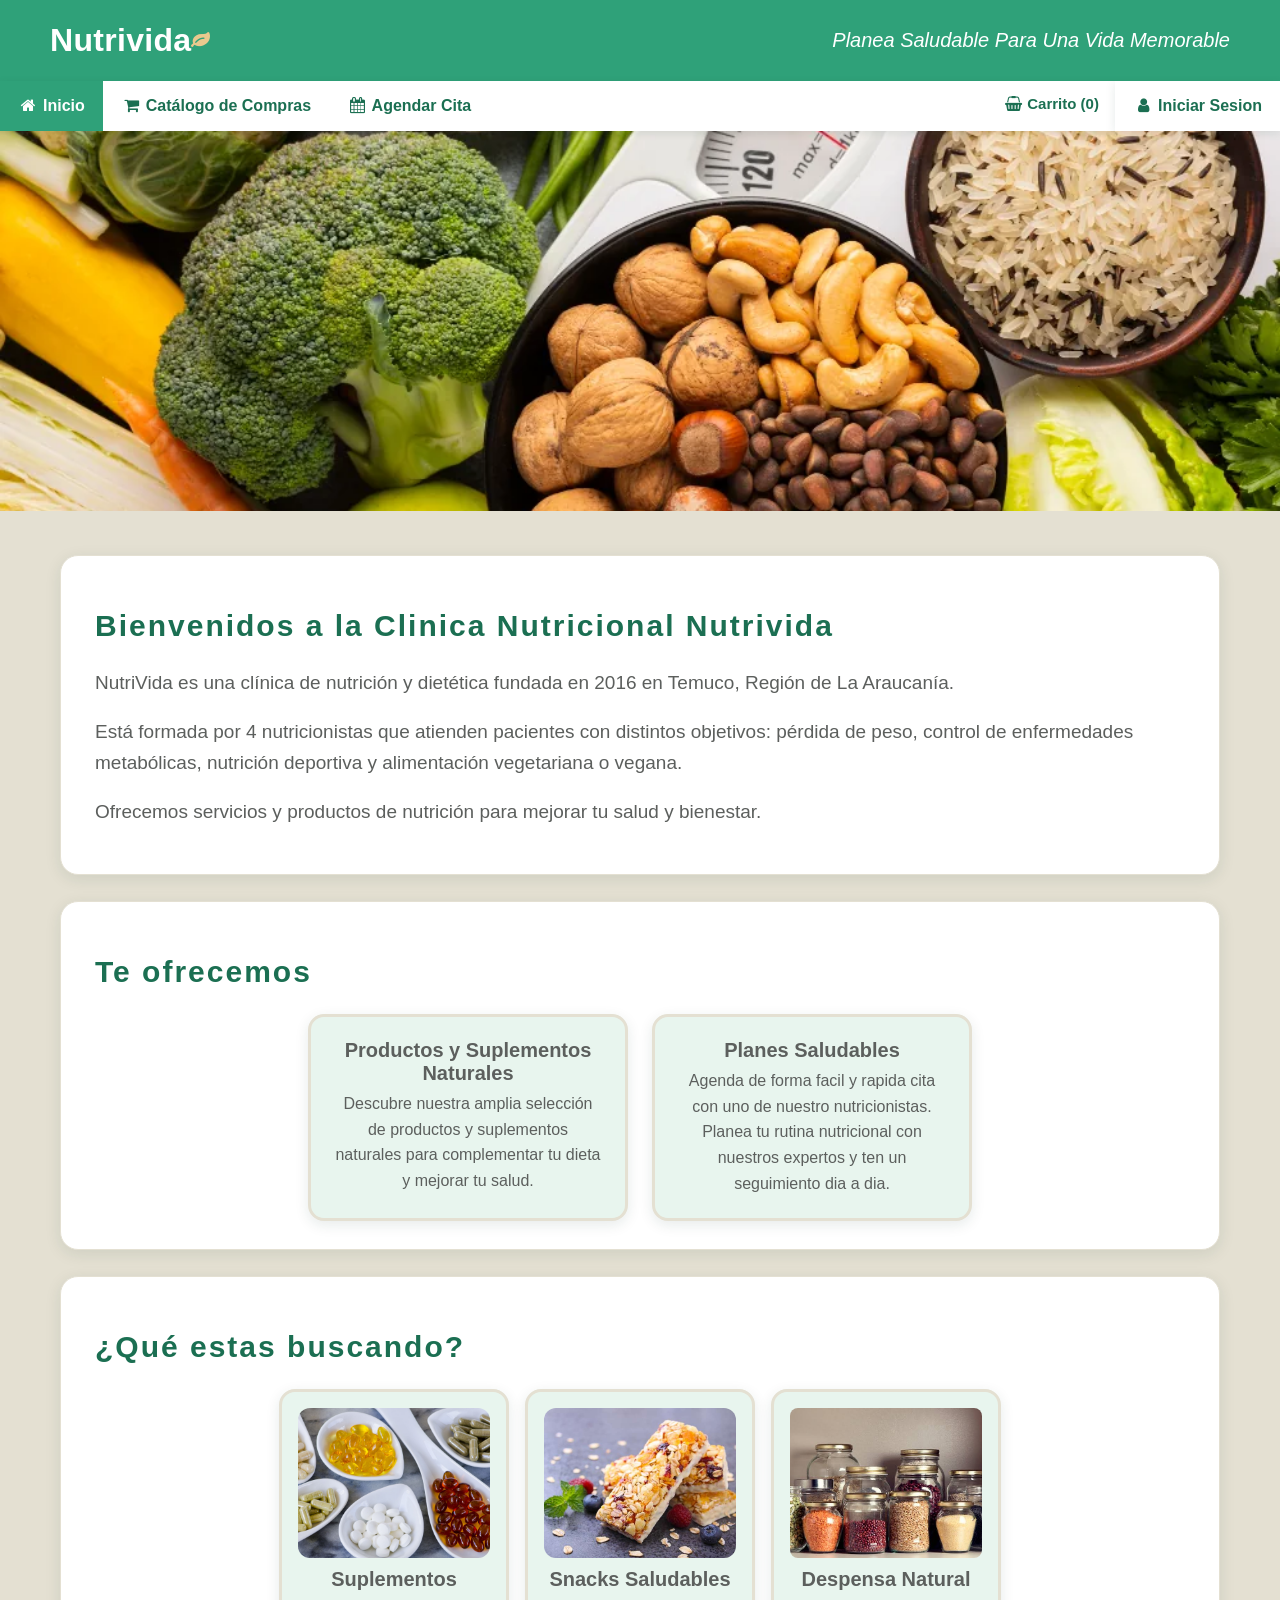
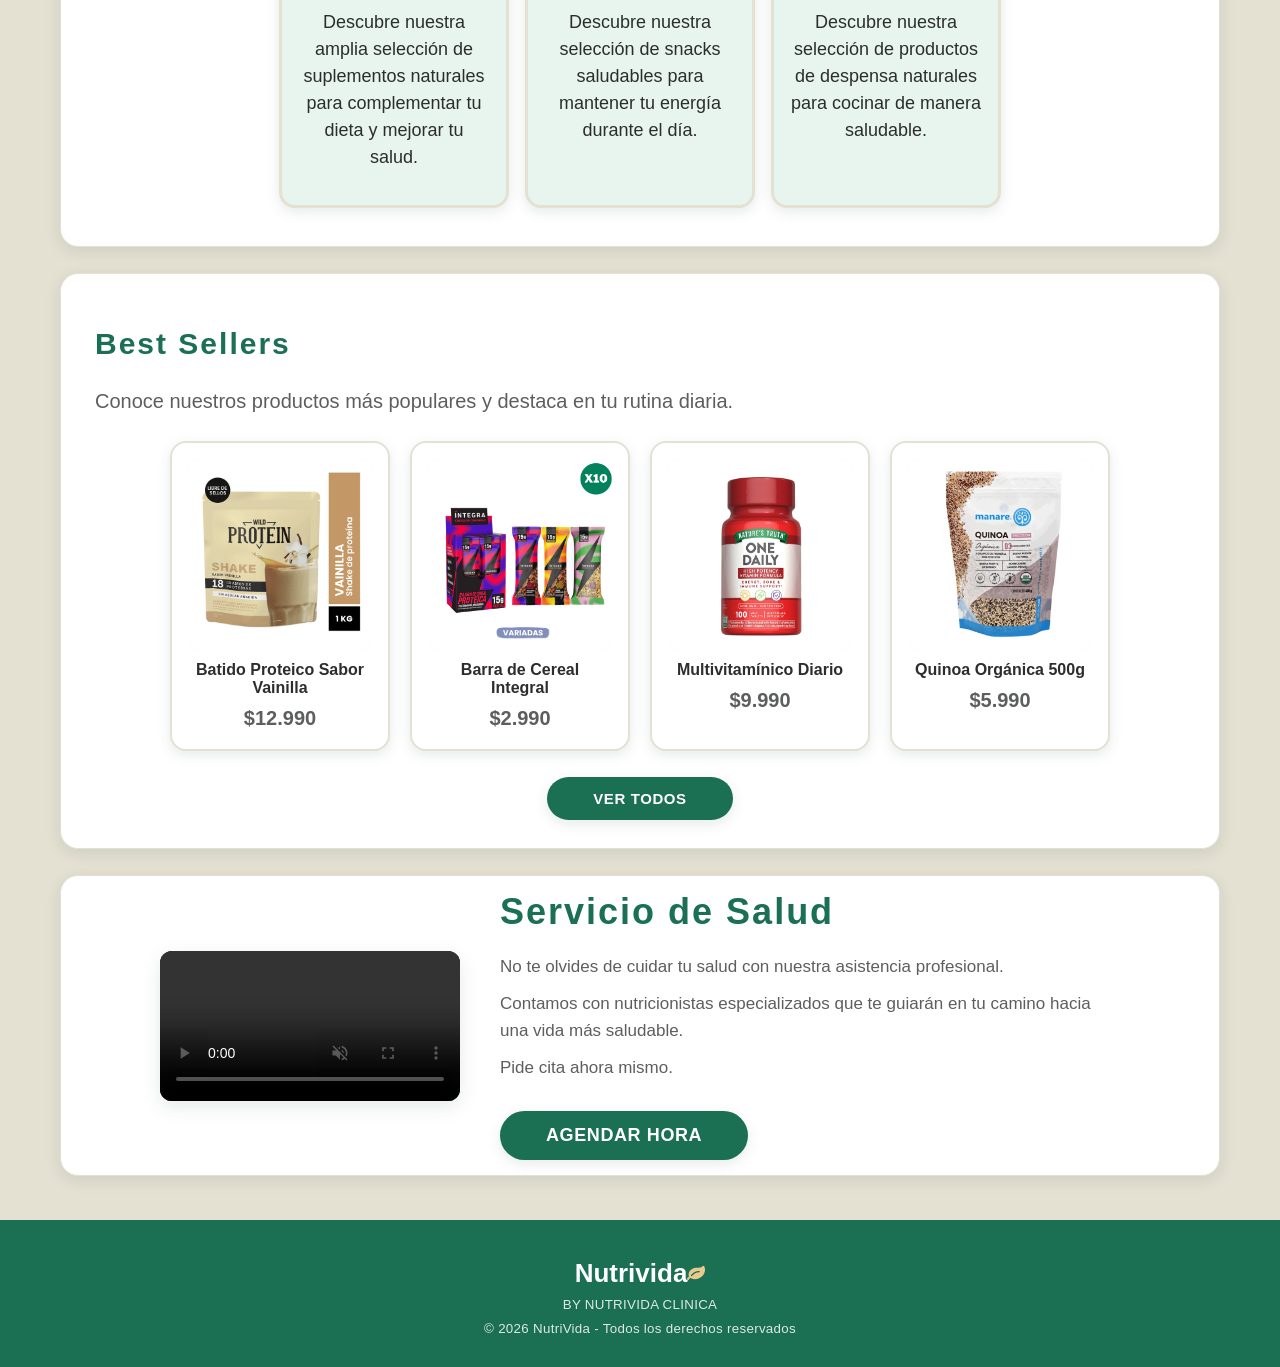
==== commit 58fc5eab: "Version 1.0: html nuevo, css corregido y ordenado, js nuevo para nueva pagina, eliminacion de calcul" ====
--- a/index.html
+++ b/index.html
@@ -23,7 +23,7 @@
 		<nav class="topnav">
 			<a class="active" href="index.html"><i class="fa fa-fw fa-home"></i> Inicio</a> 
 			<a href="productos.html"><i class="fa fa-fw fa-shopping-cart"></i> Catálogo de Compras</a>
-			<a href="servicios.html"><i class="fa fa-fw fa-cutlery"></i> Planes</a>
+			<a href="agendar.html"><i class="fa fa-fw fa-calendar"></i> Agendar Cita</a>
 			<a href="login.html" class="split"><i class="fa fa-fw fa-user"></i> Iniciar Sesion</a>
 			<span class="carrito-contador"><i class="fa fa-fw fa-shopping-basket"></i> Carrito (<span id="carrito-num">0</span>)</span>
 		</nav>
@@ -40,7 +40,7 @@
 
 			<!-- Nuevo Id-->
 			<section id="Ofrecemos" class="seccion">
-				<h2>Te ofresemos</h2>
+				<h2>Te ofrecemos</h2>
 				<ul class="ofrecemos-contenedor">
 		
 					<li class="ofrecemos-item">
@@ -154,8 +154,8 @@
 					<p>No te olvides de cuidar tu salud con nuestra asistencia profesional.</p>
 					<p>Contamos con nutricionistas especializados que te guiarán en tu camino hacia una vida más saludable.</p>
 					<p>Pide cita ahora mismo.</p>
-					<div class="ver-servicios-container">
-						<a href="servicios.html" class="btn-ver-servicios">VER PLANES</a>
+					<div class="ver-agendar-container">
+						<a href="agendar.html" class="btn-agendar">AGENDAR HORA</a>
 					</div>
 				</div>
 
--- a/CSS/style.css
+++ b/CSS/style.css
@@ -1,155 +1,223 @@
-    /*Style*/
-    #encabezado{
-        background-color: #04AA6D;
-        color: white;
-        padding: 25px 50px;
-        display: flex;
-        justify-content: space-between; /* Empuja el eslogan a la derecha y la marca a la izquierda */
-        align-items: center;
-        font-family: 'Franklin Gothic Medium', 'Arial Narrow', Arial, sans-serif;
-    }
-
-    .seccion {
-        background-color: #f9f9f9;
-        border: 1px solid;
-        padding: 20px 32px;       /* Reduce el relleno interno (alto y ancho del bloque) */
-        border-radius: 16px;
-        margin-bottom: 24px;
-        box-shadow: 0 3px 12px rgba(20, 92, 67, 0.06);
-    }
-
-
-    /* Agrupación vertical del logo e ícono */
-    .header-brand {
-        display: flex;
-        flex-direction: row-reverse;
-        align-items: center;
-        gap: 10px; 
-    }
-
-    /* Estilo del título principal */
-    #encabezado h1 {
-        font-size: 40px;
-        margin: 0;
-    }
-
-    /* Estilo del eslogan alineado a la derecha */
-    #encabezado .eslogan {
-        margin: 0;
-        font-size: 20px;
-        font-style: italic;
-    }
-
-    body{
-        font-family: Arial, Helvetica, sans-serif ;/*Cambia la fuente de letra*/
-        background-color: white;/*Cambia el color de fondo*/
-        padding: 0; /*Crea un espacio DENTRO de los elementos*/
-        margin: 0; /*Crea un espacio ALREDEDOR de los elementos*/
-        color: #333;
-    }
-
-    #contenido{ /*Main Id*/
-        max-width: 1200px;
-        margin: 51px auto;
-    }
-
-    button{
-        cursor: pointer;
-    }
-
-    #pie{
-        background-color: #04AA6D;
-        text-align: center;
-        padding: 34px 20px;
-        color: white;
-        display: flex;
-        flex-direction: column;
-        align-items: center;
-        justify-content: center;
-    }
-
-    #pie h1{
-        margin: 0;
-    }
-
-    .pie-logo {
-        display: flex;
-        align-items: center;
-        justify-content: center;
-    }
-
-    .footer-logo h1 {
-        font-size: 36px;
-        font-weight: bold;
-        color: #c0df36; /* Verde lima/amarillento */
-        margin: 0;
-        text-shadow: none; /* Elimina la sombra de texto por defecto */
-        letter-spacing: 1px;
-        }
-
-    .button{
-        width: 60px;
-        height: 65px; 
-        font-size: 24px; 
-        background-color: white;
-        border: 2px solid #ccc;
-        transition: 0.2s;
-    }
-
-    /* Add a black background color to the top navigation */
-    .topnav {
-        position: sticky;  
-        top: 0;
-        overflow: hidden;
-        background-color: #333;
-        z-index: 1000;
-    }
-
-    /* Style the links inside the navigation bar */
-    .topnav a {
-        float: left;
-        color: #f2f2f2;
-        text-align: center;
-        padding: 14px 16px;
-        text-decoration: none;
-        font-size: 17px;
-    }
-
-    /* Add a color to the active/current link */
-    .topnav a.active {
-        background-color: #04AA6D;
-        color: white;
-    }
-
-    /* Create a right-aligned (split) link inside the navigation bar */
-    .topnav a.split {
-        float: right;
-        background-color: #04AA6D;
-        color: white;
-    }
-
-    /* Change the color of links on hover */
-    .topnav a:hover {
-        background-color: #ddd;
-        color: black;
-    }
-
-    /*Reglas para las etiquetas h2 y h3*/
-    h2 {
-        font-size: 25px;
-        font-weight: 600;
-        letter-spacing: 2px;/*Agrega un espacio entre las letras*/
-        color: #04AA6D;
-    }
-
-    h3{
-        font-weight: 600;
-        color: #04AA6D;
-    }
-
-    .carrito-contador{
-        float: right;
-        color: white;
-        padding: 14px 16px;
-        font-size: 15px;
-    }+/* ---------- Variables globales y reset ---------- */
+/* Style */
+/* Variables CSS para definir el color de toda la pagina y estilos */
+:root {
+    --verde-oscuro: #1B6F52;
+    --verde-oscuro-hover: #145741;
+    --verde-medio: #2FA179;
+    --verde-suave: #E8F5EE;
+    --crema: #FBF8F2;
+    --borde-suave: #E4E0D2;
+    --texto: #2B2E2C;
+    --texto-secundario: #5c5f5d;
+    --dorado: #e9c98e;
+    --sombra: rgba(20, 63, 47, 0.10);
+}
+
+* { /* Selector universal que cambia la forma en la que el navegador calcula el tamaño */
+    box-sizing: border-box;
+}
+
+body {
+    font-family: 'Nunito Sans', 'Segoe UI', Arial, sans-serif;
+    background-color: var(--borde-suave);
+    padding: 0;
+    margin: 0;
+    color: var(--texto);
+}
+
+/* ---------- Encabezado principal ---------- */
+/* Style */
+#encabezado {
+    background-color: var(--verde-medio);
+    color: white;
+    padding: 22px 50px;
+    display: flex;
+    justify-content: space-between; /* Empuja el eslogan a la derecha y el grupo logo+título a la izquierda */
+    align-items: center;
+}
+
+/* Agrupación del título e ícono/logo (Logo a la derecha del texto) */
+.header-brand {
+    display: flex;
+    flex-direction: row-reverse; /* Coloca el logo a la derecha del h1 */
+    align-items: center;
+    gap: 0;
+}
+
+/* Estilo del ícono/logo */
+.header-brand .logo-icono {
+    font-size: 19px;
+    color: var(--dorado);
+}
+
+/* Estilo del título principal */
+#encabezado h1 {
+    font-size: 32px;
+    font-weight: 700;
+    margin: 0;
+    letter-spacing: 0.3px;
+}
+
+/* Estilo del eslogan alineado a la derecha */
+#encabezado p {
+    margin: 0;
+    font-size: 20px;
+    font-style: italic;
+}
+
+/* ---------- Barra de navegación ---------- */
+/* Barra de navegación superior: limpia, clara y minimalista */
+.topnav {
+    position: sticky;
+    top: 0;
+    overflow: hidden;
+    background-color: #ffffff;
+    z-index: 1000;
+    box-shadow: 0 2px 8px var(--sombra);
+}
+
+/* Estilo de los enlaces dentro de la barra de navegación */
+.topnav a {
+    float: left;
+    color: var(--verde-oscuro);
+    text-align: center;
+    padding: 16px 18px;
+    text-decoration: none;
+    font-weight: 600;
+    transition: background-color 0.2s ease, color 0.2s ease;
+}
+
+/* Color del enlace activo/actual */
+.topnav a.active,
+.topnav a.split.active {
+    background-color: var(--verde-medio);
+    color: white;
+    box-shadow: none; /* Elimina la sombra para mantener consistencia con los demás links activos */
+}
+
+/* Enlace alineado a la derecha (split) dentro de la barra de navegación */
+.topnav a.split {
+    float: right;
+    background-color: transparent;
+    color: var(--verde-oscuro);
+    box-shadow: 0 2px 10px var(--sombra);
+}
+
+/* Color general al pasar el cursor sobre los enlaces normales */
+.topnav a:hover {
+    background-color: var(--verde-medio);
+    color: var(--verde-oscuro);
+}
+
+/* Mantiene el enlace activo intacto sin cambiar de color al pasar el cursor */
+.topnav a.active:hover,
+.topnav a.split.active:hover {
+    background-color: var(--verde-oscuro-hover);
+    color: white;
+}
+
+.carrito-contador {
+    float: right;
+    color: var(--verde-oscuro);
+    padding: 14px 16px;
+    font-size: 15px;
+    font-weight: 600;
+}
+
+/* ---------- Estructura del contenido ---------- */
+#contenido { /* Main Id */
+    max-width: 1200px;
+    margin: 44px auto;
+    padding: 0 20px;
+}
+
+.seccion {
+    background-color: white;
+    border: 1px solid var(--borde-suave);
+    padding: 28px 34px;
+    border-radius: 18px;
+    margin-bottom: 26px;
+    box-shadow: 0 4px 16px var(--sombra);
+}
+
+/* ---------- Reglas para los encabezados ---------- */
+/* Reglas para las etiquetas h1, h2 y h3 */
+h1 {
+    font-weight: 700;
+}
+
+h2 {
+    font-size: 30px;
+    font-weight: 800;
+    letter-spacing: 2px;
+    color: var(--verde-oscuro);
+    font-family: 'Poppins', 'Segoe UI', Arial, sans-serif;
+}
+
+h3 {
+    font-weight: 600;
+    color: var(--verde-oscuro);
+    font-family: 'Poppins', 'Segoe UI', Arial, sans-serif;
+}
+
+/* ---------- Botones universales ---------- */
+button {
+    cursor: pointer;
+    font-family: 'Nunito Sans', 'Segoe UI', Arial, sans-serif;
+}
+
+.button {
+    width: 62px;
+    height: 62px;
+    font-size: 20px;
+    font-weight: 600;
+    background-color: white;
+    border: 1px solid var(--borde-suave);
+    border-radius: 12px;
+    color: var(--verde-medio);
+    transition: 0.2s;
+    box-shadow: 0 2px 6px var(--sombra);
+}
+
+.button:hover {
+    background-color: var(--verde-suave);
+    border-color: var(--verde-medio);
+    transform: translateY(-1px);
+}
+
+/* ---------- Pie de página ---------- */
+#pie {
+    background-color: var(--verde-oscuro);
+    text-align: center;
+    padding: 38px 20px 30px 20px;
+    color: white;
+    display: flex;
+    flex-direction: column;
+    align-items: center;
+    justify-content: center;
+}
+
+#pie h1 {
+    margin: 0;
+    font-size: 26px;
+    font-weight: 700;
+}
+
+.pie-logo {
+    display: flex;
+    align-items: center;
+    justify-content: center;
+    gap: 0;
+}
+
+.pie-logo .logo-icono {
+    font-size: 18px;
+    color: var(--dorado);
+}
+
+#pie p {
+    margin: 6px 0 0 0;
+    opacity: 0.85;
+    letter-spacing: 0.3px;
+}
--- a/CSS/index_style.css
+++ b/CSS/index_style.css
@@ -1,226 +1,273 @@
-/*Index*/
-    
-    .bg-img {
-    /* The image used */
+/* ---------- Banner principal de presentación ---------- */
+.bg-img {
     background-image: url("../IMG/banner.jpg");
     min-height: 380px;
-    /* Center and scale the image nicely */
     background-position: center;
     background-repeat: no-repeat;
     background-size: cover;
-    /* Needed to position the navbar */
     position: relative;
+}
+
+/* ---------- Sección: Inicio ---------- */
+#Inicio p { 
+    font-size: 19px;
+    line-height: 1.6;
+    color: var(--texto-secundario);
+}
+
+/* ---------- Sección: Te Ofrecemos ---------- */
+#Ofrecemos ul.ofrecemos-contenedor {
+    list-style: none;
+    display: flex;
+    gap: 24px;
+    justify-content: center;
+    padding: 0;
+    margin: 0;
+}
+
+.ofrecemos-item {
+    max-width: 320px;
+    background-color: var(--verde-suave);
+    padding: 22px;
+    box-shadow: 0 4px 14px var(--sombra);
+    text-align: center;
+    box-sizing: border-box;
+    border-radius: 16px;
+    border: 3px solid var(--borde-suave);
+}
+
+.ofrecemos-item h3 {
+    font-size: 20px;
+    font-weight: 700;
+    color: var(--texto-secundario);
+    margin: 0 0 6px 0;
+}
+
+.ofrecemos-item p {
+    font-size: 16px;
+    line-height: 1.6;
+    margin: 0;
+    color: var(--texto-secundario);
+}
+
+/* ---------- Sección: ¿Qué estás buscando? ---------- */
+.tipo {
+    display: flex;
+    gap: 16px; 
+    flex-wrap: wrap;
+    justify-content: center;
+}
+
+.tarjeta {
+    background-color: var(--verde-suave);
+    border: 3px solid var(--borde-suave);
+    border-radius: 16px;
+    margin-bottom: 10px;
+    padding: 16px;
+    text-align: center;
+    width: 230px;
+    box-shadow: 0 4px 14px var(--sombra);
+    transition: transform 0.2s ease, box-shadow 0.2s ease;
+}
+
+.tarjeta:hover {
+    transform: translateY(-3px);
+    box-shadow: 0 8px 20px var(--sombra);
+}
+
+.tarjeta h3 {
+    font-size: 20px;
+    font-weight: 700;
+    color: var(--texto-secundario);
+    margin: 10px 0 6px 0;
+}
+
+.tarjeta p {
+    font-size: 18px;
+    color: var(--texto);
+    line-height: 1.5;
+}
+
+.espacio-imagen {
+    width: 100%;
+    height: 150px;
+    overflow: hidden;
+    border-radius: 8px;
+}
+
+.espacio-imagen img {
+    width: 100%;
+    height: 100%;
+    object-fit: cover;
+    display: block;
+    border-radius: 12px;
+}
+
+/* ---------- Sección: Best Sellers / Productos Populares ---------- */
+#Popular p {
+    font-size: 20px;
+    line-height: 1.5;
+    color: var(--texto-secundario);
+}
+
+.bestsellers-grid {
+    display: flex;
+    flex-wrap: wrap;
+    justify-content: center;
+    gap: 20px;
+    margin-top: 25px;
+}
+
+.tarjeta-bestseller {
+    width: 220px;
+    display: flex;
+    flex-direction: column;
+    text-align: center;
+    background-color: white;
+    border: 2px solid var(--borde-suave);
+    border-radius: 16px;
+    padding: 16px;
+    box-shadow: 0 4px 14px var(--sombra);
+    transition: transform 0.2s ease, box-shadow 0.2s ease;
+}
+
+.tarjeta-bestseller:hover {
+    transform: translateY(-3px);
+    box-shadow: 0 8px 20px var(--sombra);
+}
+
+.espacio-imagen-bestseller {
+    width: 100%;
+    height: 190px;
+    border-radius: 12px;
+    background-color: var(--verde-suave);
+}
+
+.espacio-imagen-bestseller img {
+    width: 100%;
+    height: 100%;
+    object-fit: cover;
+    border-radius: 12px;
+}
+
+.bestseller-titulo {
+    font-size: 16px;
+    font-weight: 700;
+    color: var(--texto);
+    margin: 12px 4px 6px 4px;
+}
+
+.bestseller-precio {
+    font-weight: 700;
+    color: var(--verde-oscuro);
+    margin: 0 4px;
+    font-size: 17px;
+}
+
+.ver-todos-container {
+    margin-top: 26px;
+    text-align: center;
+}
+
+.btn-ver-todos {
+    display: inline-block;
+    background-color: var(--verde-oscuro);
+    color: white;
+    padding: 13px 46px;
+    border-radius: 30px;
+    text-decoration: none;
+    font-weight: 700;
+    font-size: 15px;
+    letter-spacing: 0.6px;
+    box-shadow: 0 4px 14px var(--sombra);
+    transition: background-color 0.25s ease, transform 0.2s ease;
+}
+
+.btn-ver-todos:hover {
+    background-color: var(--verde-oscuro-hover);
+    transform: translateY(-2px);
+}
+
+/* ---------- Sección: Servicio de Salud / Nutricionista ---------- */
+#Nutricionista {
+    display: flex;
+    flex-direction: row;
+    justify-content: center;
+    align-items: center;
+    gap: 40px;
+    padding: 15px 20px;
+    flex-wrap: wrap;
+}
+
+.nutri-video {
+    flex: 0 0 auto;
+    display: flex;
+    justify-content: center;
+}
+
+.nutri-video video {
+    width: 100%;
+    max-width: 400px;
+    height: auto;
+    border-radius: 12px;
+    background-color: #000;
+    box-shadow: 0 6px 20px var(--sombra);
+}
+
+.nutri-texto {
+    max-width: 620px;
+    text-align: left;
+}
+
+.nutri-texto h2 {
+    font-size: 36px;
+    margin-top: 0;
+    margin-bottom: 20px;
+}
+
+.nutri-texto p {
+    font-size: 17px;
+    line-height: 1.6;
+    margin: 0 0 10px 0;
+    color: var(--texto-secundario);
+}
+
+.ver-agendar-container {
+    margin-top: 30px;
+}
+
+.btn-agendar {
+    display: inline-block;
+    background-color: var(--verde-oscuro);
+    color: white;
+    padding: 14px 46px;
+    border-radius: 30px;
+    text-decoration: none;
+    font-weight: 700;
+    font-size: 18px;
+    letter-spacing: 0.6px;
+    box-shadow: 0 4px 14px var(--sombra);
+    transition: background-color 0.25s ease, transform 0.2s ease;
+}
+
+.btn-agendar:hover {
+    background-color: var(--verde-oscuro-hover);
+    transform: translateY(-2px);
+}
+
+/* ---------- Adaptación de pantalla ---------- */
+@media (max-width: 800px) {
+    #Ofrecemos ul.ofrecemos-contenedor {
+        flex-direction: column;
+        align-items: center;
     }
 
-    #Inicio p{ 
-        font-size: 19px;
-        line-height: 1.5;
-    }
-
-    .tarjeta{
-        background-color: rgba(144, 238, 144, 0.774);
-        border-radius: 14px;
-        margin-bottom: 10px;
-        padding: 14px;
-        text-align: center;
-        width: 220px;   
-        box-shadow: 0 2px 5px grey;
-    }
-
-    .tarjeta h3{
-        font-size: 19px;
-        color: darkgreen;
-    }
-
-    .tipo{
-        display: flex;
-        gap: 16px; 
-        flex-wrap: wrap; /*Se usa para acomodar a medida que se llenen los espacios el objeto quedara abajo*/
-        justify-content: center; /*El contenido se centra al medio*/
-    }
-
-    .espacio-imagen{
-        width: 100%; /*Anchura del espacio*/
-        height: 150px; /*Altura del espacio*/
-        overflow: hidden; /* Corta cualquier exceso */
-        border-radius: 10px; 
-    }
-
-
-    /*Regla para ID Ofrecemos*/
-    /* Limpia el formato por defecto de la lista */
-    #Ofrecemos ul.ofrecemos-contenedor {
-        list-style: none;
-        display: flex;                /* Ubica los elementos uno al lado del otro */
-        gap: 40px;                   /* Separación entre cada tarjeta */
-        justify-content: center;     /* Centra las tarjetas en el bloque */
-        padding: 0;
-        margin: 0;
-    }
-
-    /* Estilo para cada elemento individual (columna) */
-    .ofrecemos-item {
-        max-width: 300px;            /* LÍMITE DE ANCHO: evita que el texto se vaya a los lados */
-        background-color: rgba(144, 238, 144, 0.774);
-        padding: 15px;
-        box-shadow: 0 2px 5px grey;
-        text-align: center;
-        box-sizing: border-box;
-        border-radius: 16px;
-    }
-
-    /* Estilo del título dentro de cada tarjeta */
-    .ofrecemos-item h3 {
-        margin-top: 0;
-        margin-bottom: 8px;
-        font-size: 19px;
-        color: darkgreen;
-    }
-
-    /* Estilo del párrafo */
-    .ofrecemos-item p {
-        font-size: 16px;
-        line-height: 1.5;
-        margin: 0;
-    }
-
-    /* --- Estilos Best Sellers (Diseño de la imagen) --- */
-
-    #Popular p{
-        font-size: 16px;
-        line-height: 1.5;
-    }
-    
-    .bestsellers-grid {
-        display: flex;
-        flex-wrap: wrap;
-        justify-content: center;
-        gap: 20px;
-        margin-top: 25px;
-    }
-
-    .tarjeta-bestseller {
-        width: 220px;
-        display: flex;
+    #Nutricionista {
         flex-direction: column;
         text-align: center;
-        background-color: rgba(255, 255, 255, 0.863);
-        border-radius: 14px;
-        padding: 14px;
-        box-shadow: 0 2px 5px grey;
     }
 
-    .espacio-imagen-bestseller {
-        width: 100%;
-        height: 190px;
-        border-radius: 10px;
-        background-color: white;  
-    }
-
-    .espacio-imagen-bestseller img {
-        width: 100%;
-        height: 100%;
-        object-fit: cover;
-    }
-
-    .bestseller-titulo {
-        font-size: 17px;
-        font-weight: bold;
-        color: rgb(87, 87, 87);
-        margin: 8px;
-    }
-
-    .bestseller-precio {
-        font-weight: bold;
-        color: black;
-        margin: 4px;
-    }
-
-    /* Botón VER TODOS estilo cápsula oscura */
-    .ver-todos-container {
-        margin-top: 20px;
+    .nutri-texto {
         text-align: center;
     }
-
-    .btn-ver-todos {
-        display: inline-block;
-        background-color: rgba(81, 136, 17, 0.829);
-        color: white;
-        padding: 12px 46px;
-        border-radius: 25px;
-        text-decoration: none;
-        font-weight: bold;
-        font-size: 16px;
-        letter-spacing: 1px;
-        transition: background-color 0.3s ease;
-    }
-
-    .btn-ver-todos:hover {
-        background-color: #04AA6D;
-        color: #ffffff;
-    }
-
-    /* Bloque centrado con tamaño de video original y texto grande */
-    #Nutricionista {
-        display: flex;
-        flex-direction: row;        /* Video a la izquierda, texto a la derecha */
-        justify-content: center;    /* Centra el bloque entero en la pantalla */
-        align-items: center;        /* Centra verticalmente el video y el texto */
-        gap: 30px;                  /* Espacio entre el video y el texto */
-        padding: 15px 20px;
-    }
-
-    .nutri-video {
-        flex: 0 0 auto;
-        display: flex;
-        justify-content: center;
-    }
-
-    .nutri-video video {
-        width: 100%;
-        max-width: 400px;          /* Restaura el tamaño grande del video de antes */
-        height: auto;               /* Respeta la proporción natural sin recortar */
-        border-radius: 8px;
-        background-color: #000;
-    }
-
-    .nutri-texto {
-        max-width: 650px;           /* Limita el ancho horizontal para que el texto salte a más líneas */
-        text-align: left;
-    }
-
-    .nutri-texto h2 {
-        font-size: 40px;            /* Tamaño grande del título */
-        margin-top: 20px;
-        margin-bottom: 50px;
-    }
-
-    .nutri-texto p {
-        font-size: 20px;            /* Tamaño grande del texto */
-        line-height: 1.5;
-        margin: 0;
-    }
-
-    /* Botón VER SERVICIOS estilo cápsula oscura */
-    .ver-servicios-container {
-        margin-top: 44px;
-        text-align: center;
-    }
-
-    .btn-ver-servicios {
-        display: inline-block;
-        background-color: rgba(81, 136, 17, 0.829);
-        color: white;
-        padding: 12px 46px;
-        border-radius: 25px;
-        text-decoration: none;
-        font-weight: bold;
-        font-size: 25px;
-        letter-spacing: 1px;
-        transition: background-color 0.3s ease;
-    }
-
-    .btn-ver-servicios:hover {
-        background-color: #04AA6D;
-        color: #ffffff;
-    }+}
